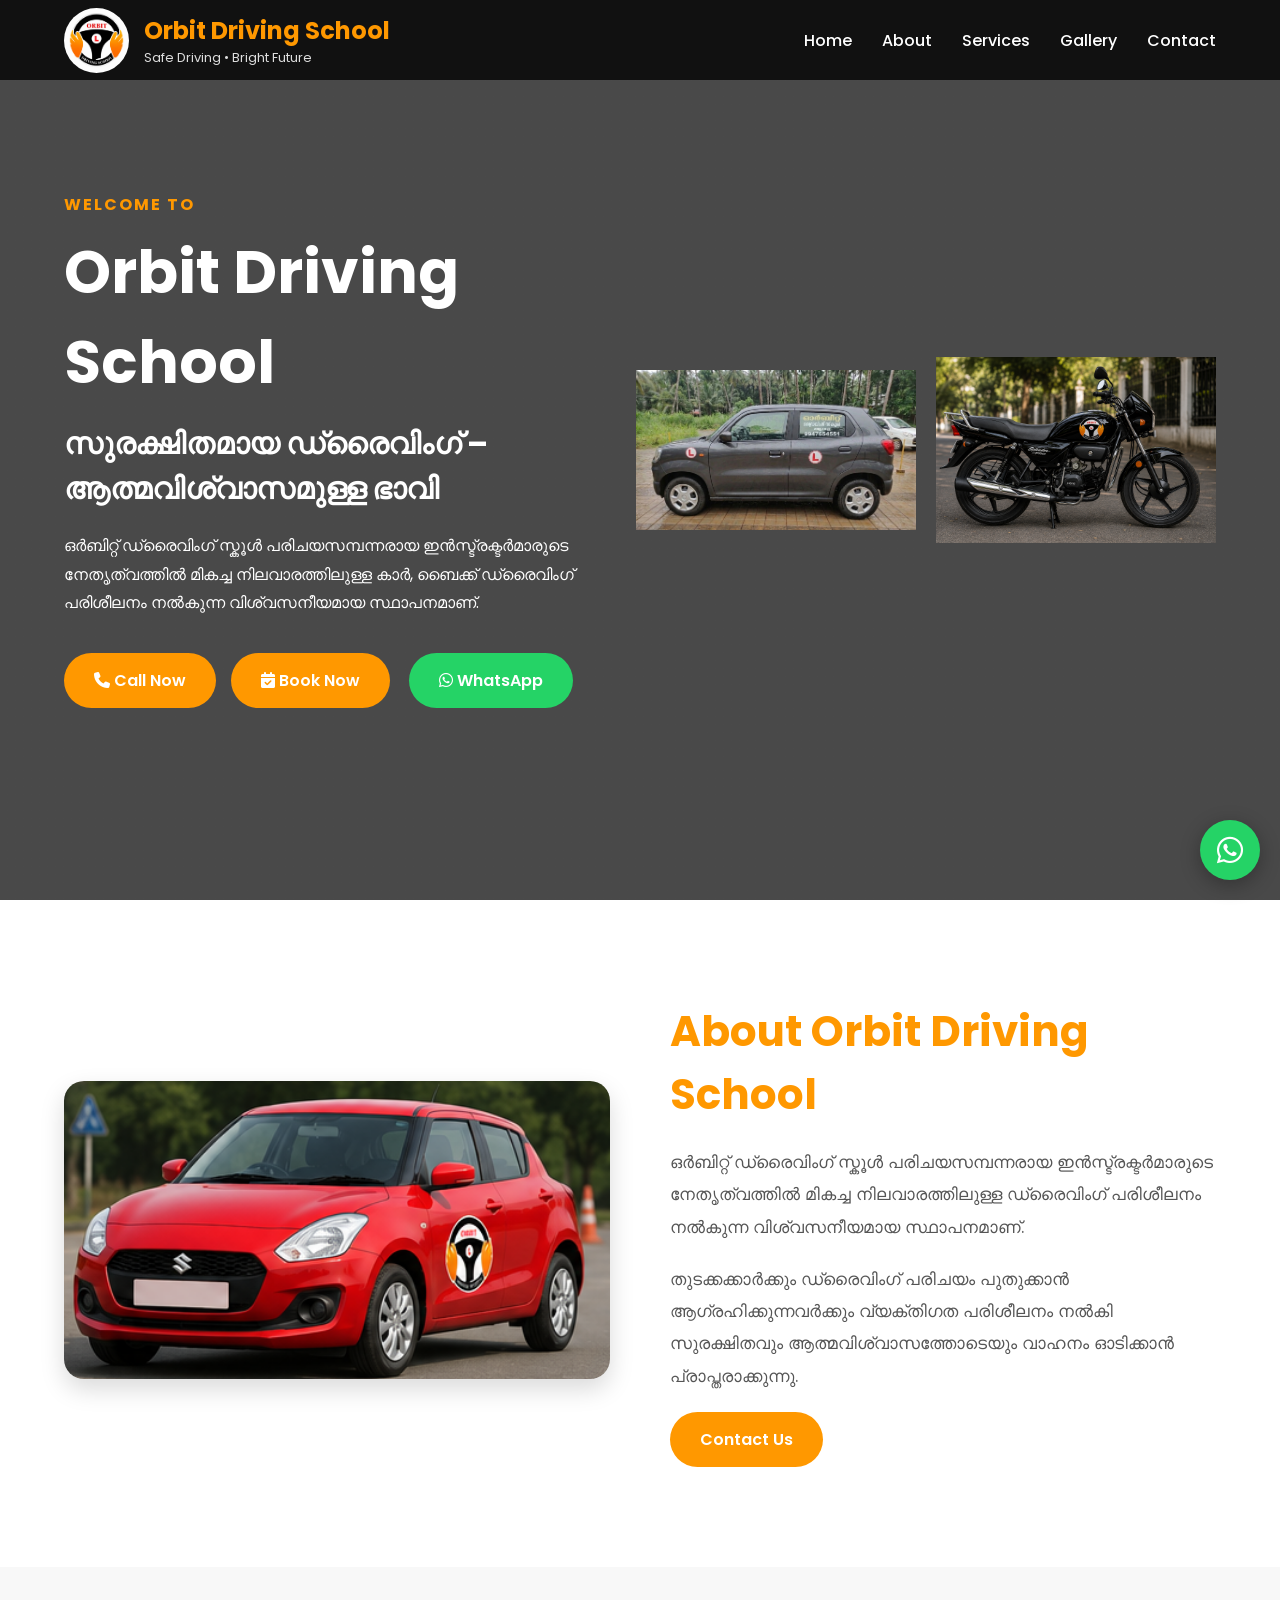
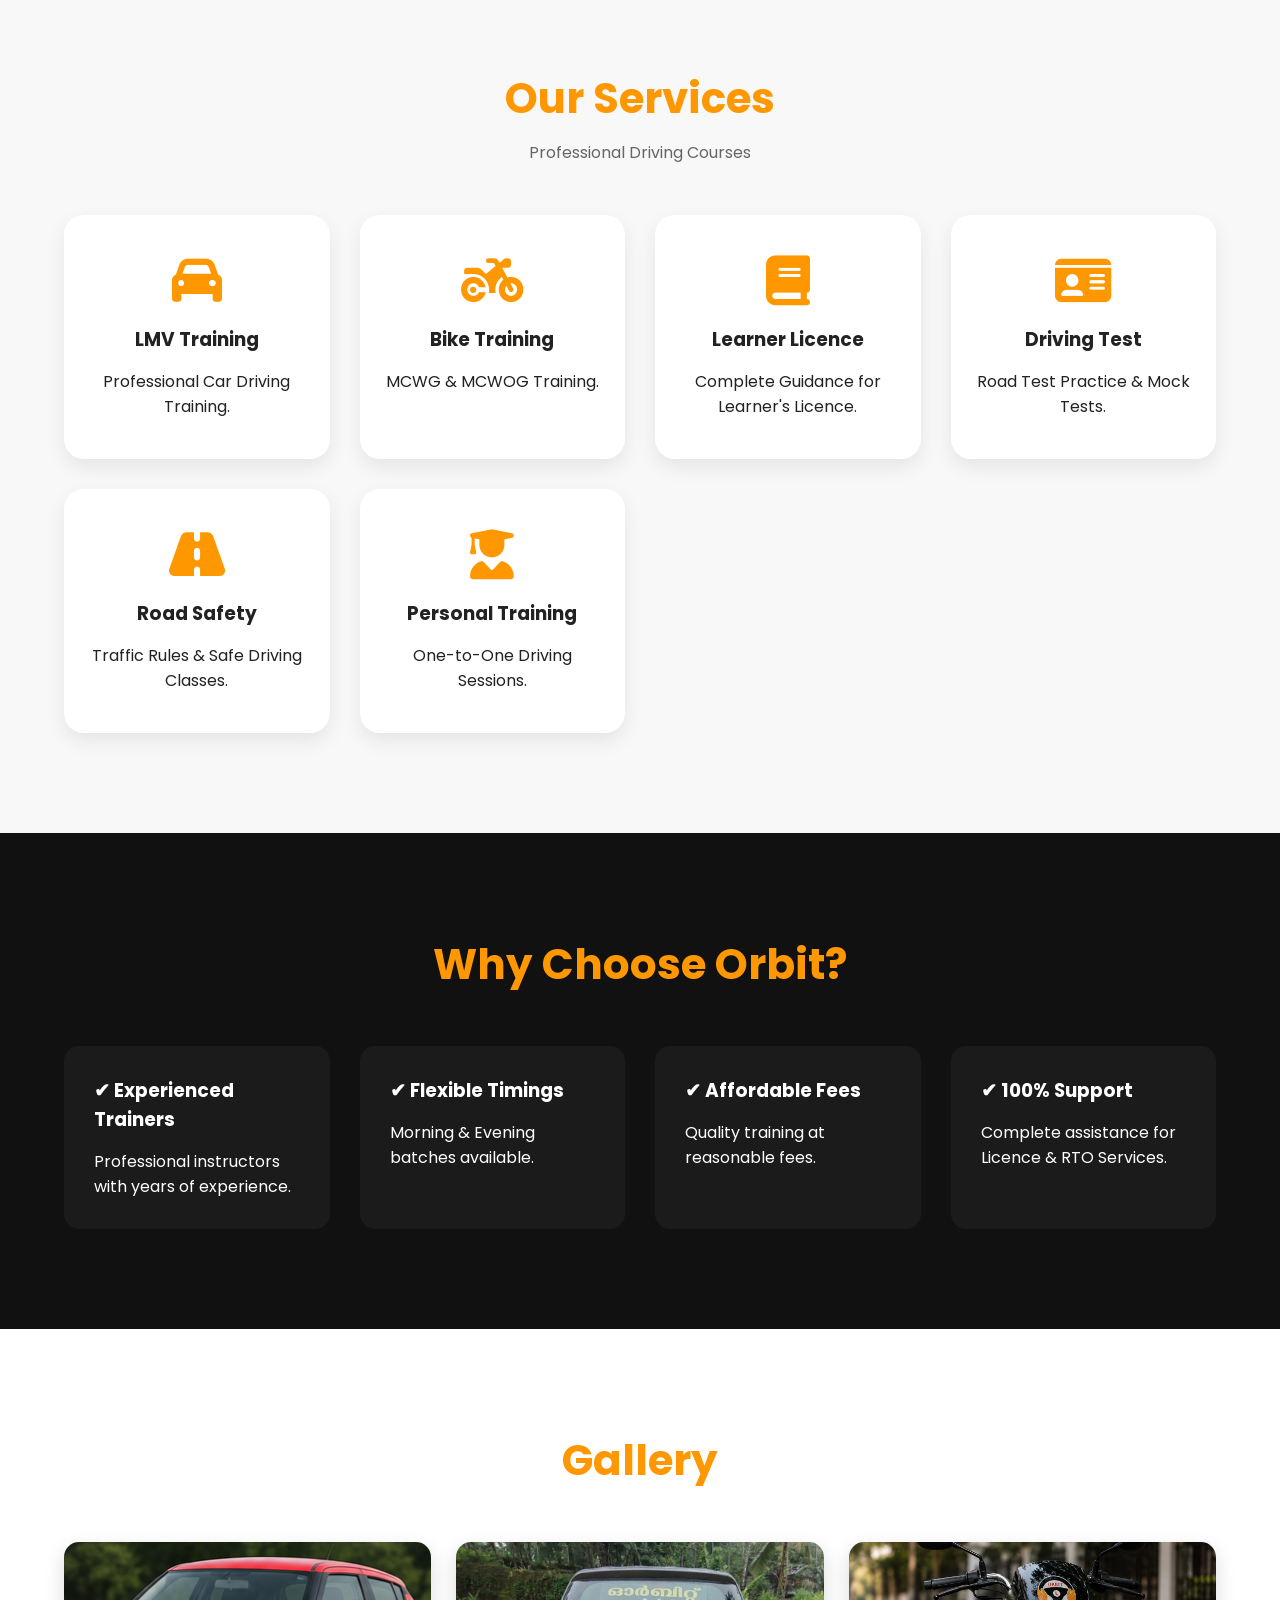
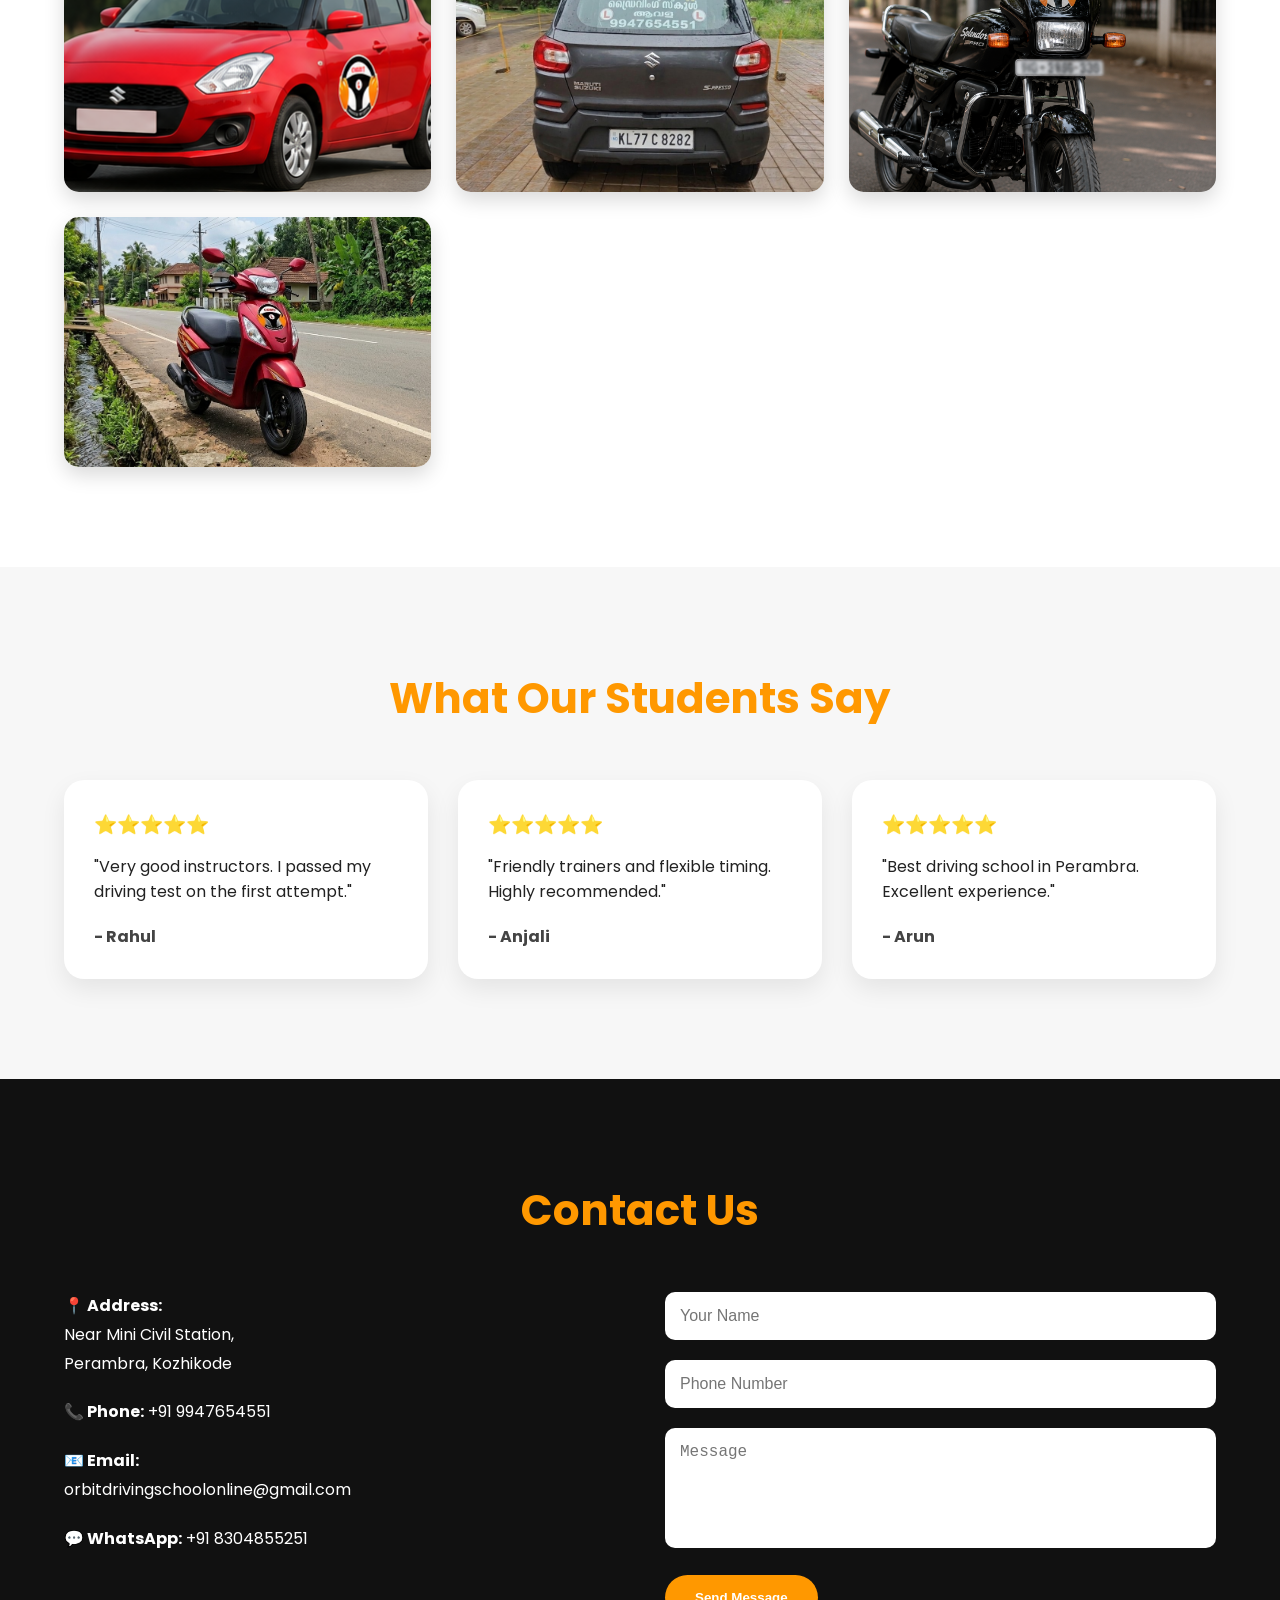
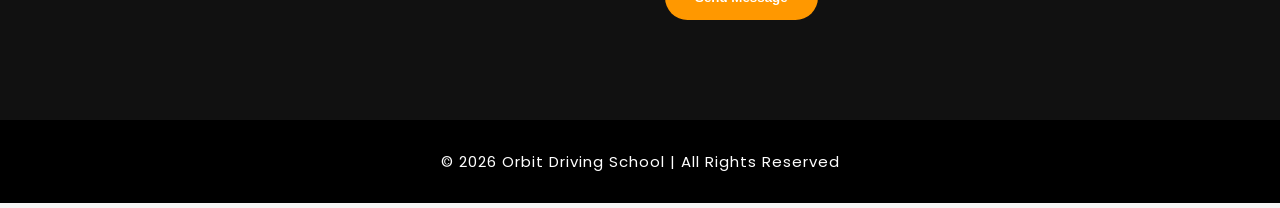
==== index.html @ b4ce66b5 "Update index.html" ====
<!DOCTYPE html>
<html lang="en">
<head>
    <meta charset="UTF-8">

    <!-- Google Search Console Verification -->
    <meta name="google-site-verification" content="5EvgNdxhP1i52j_aTg2dVXxvUWflyw2-IaVV9pW0jZo" />

    <meta name="viewport" content="width=device-width, initial-scale=1.0">

    <!-- SEO -->
    
    <title>Orbit Driving School Perambra | Driving School in Kerala</title>

    <meta name="description"
        content="Orbit Driving School in Perambra offers learner's licence guidance, driving test training, road test practice, mock tests, traffic rules classes and safe driving training in Kerala.">

    <meta name="keywords"
        content="Orbit Driving School, Orbit Driving School Perambra, Driving School Perambra, Driving School in Perambra, Learners Licence Perambra, Driving Test Perambra, Road Test Perambra, Driving School Kerala, Perambra">
    
    <meta name="robots" content="index, follow">

    <!-- Canonical URL -->
    <link rel="canonical"
        href="https://orbitdrivinglicence-commits.github.io/Orbit-Driving-School-/">

    <!-- Open Graph / Social Sharing -->
    <meta property="og:title"
        content="Orbit Driving School | Perambra">

    <meta property="og:description"
        content="Complete guidance for learner's licence, driving test, road test practice and safe driving.">

    <meta property="og:type" content="website">

    <meta property="og:url"
        content="https://orbitdrivinglicence-commits.github.io/Orbit-Driving-School-/">

    <meta property="og:image"
        content="https://orbitdrivinglicence-commits.github.io/Orbit-Driving-School-/logo.png">

    <!-- Favicon -->
    <link rel="icon" type="image/png" href="favicon.png">

    <!-- CSS -->
    <link rel="stylesheet" href="style.css">

    <!-- Google Fonts -->
    <link rel="preconnect" href="https://fonts.googleapis.com">

    <link rel="preconnect" href="https://fonts.gstatic.com" crossorigin>

    <link href="https://fonts.googleapis.com/css2?family=Poppins:wght@300;400;500;600;700&display=swap"
        rel="stylesheet">

    <!-- Font Awesome -->
    <link rel="stylesheet"
        href="https://cdnjs.cloudflare.com/ajax/libs/font-awesome/6.7.2/css/all.min.css">

</head>

<body>

<header>

<div class="container">

<div class="logo">

<img src="logo.png" alt="Orbit Driving School Logo">

<div>

<h2>Orbit Driving School</h2>

<p>Safe Driving • Bright Future</p>

</div>

</div>

<nav>

<ul>

<li><a href="#home">Home</a></li>

<li><a href="#about">About</a></li>

<li><a href="#services">Services</a></li>

<li><a href="#gallery">Gallery</a></li>

<li><a href="#contact">Contact</a></li>

</ul>

</nav>

</div>

</header>

<section class="hero" id="home">

<div class="container hero-container">

<div class="hero-left">

<h4>WELCOME TO</h4>

<h1>Orbit Driving School</h1>

<h2>സുരക്ഷിതമായ ഡ്രൈവിംഗ് – ആത്മവിശ്വാസമുള്ള ഭാവി</h2>

<p>

ഒർബിറ്റ് ഡ്രൈവിംഗ് സ്കൂൾ പരിചയസമ്പന്നരായ ഇൻസ്ട്രക്ടർമാരുടെ നേതൃത്വത്തിൽ മികച്ച നിലവാരത്തിലുള്ള കാർ, ബൈക്ക് ഡ്രൈവിംഗ് പരിശീലനം നൽകുന്ന വിശ്വസനീയമായ സ്ഥാപനമാണ്.

</p>

<div class="hero-buttons">

<a href="tel:+918304855251" class="btn btn-orange">

<i class="fa-solid fa-phone"></i>

Call Now

<a href="https://orbitdrivinglicence-commits.github.io/Orbit-Booking-System/" class="btn btn-orange">

<i class="fa-solid fa-calendar-check"></i>

Book Now

</a>
    
</a>

<a href="https://wa.me/+918304855251" class="btn btn-green">

<i class="fa-brands fa-whatsapp"></i>

WhatsApp

</a>

</div>

</div>

<div class="hero-right">

<img src="hero-car.png" class="car">

<img src="hero-bike.png" class="bike">

</div>

</div>

</section>
<!-- ==========================
     ABOUT SECTION
========================== -->

<section class="about" id="about">

    <div class="container about-container">

        <div class="about-image">

            <img src="car1.png" alt="Driving Training">

        </div>

        <div class="about-content">

            <h2>About Orbit Driving School</h2>

            <p>

                ഒർബിറ്റ് ഡ്രൈവിംഗ് സ്കൂൾ പരിചയസമ്പന്നരായ ഇൻസ്ട്രക്ടർമാരുടെ
                നേതൃത്വത്തിൽ മികച്ച നിലവാരത്തിലുള്ള ഡ്രൈവിംഗ് പരിശീലനം
                നൽകുന്ന വിശ്വസനീയമായ സ്ഥാപനമാണ്.

            </p>

            <p>

                തുടക്കക്കാർക്കും ഡ്രൈവിംഗ് പരിചയം പുതുക്കാൻ ആഗ്രഹിക്കുന്നവർക്കും
                വ്യക്തിഗത പരിശീലനം നൽകി സുരക്ഷിതവും ആത്മവിശ്വാസത്തോടെയും
                വാഹനം ഓടിക്കാൻ പ്രാപ്തരാക്കുന്നു.

            </p>

            <a href="#contact" class="btn btn-orange">

                Contact Us

            </a>

        </div>

    </div>

</section>

<!-- ==========================
     SERVICES
========================== -->

<section class="services" id="services">

    <div class="container">

        <h2>Our Services</h2>

        <p class="section-title">

            Professional Driving Courses

        </p>

        <div class="service-grid">

            <div class="service-card">

                <i class="fa-solid fa-car"></i>

                <h3>LMV Training</h3>

                <p>Professional Car Driving Training.</p>

            </div>

            <div class="service-card">

                <i class="fa-solid fa-motorcycle"></i>

                <h3>Bike Training</h3>

                <p>MCWG & MCWOG Training.</p>

            </div>

            <div class="service-card">

                <i class="fa-solid fa-book"></i>

                <h3>Learner Licence</h3>

                <p>Complete Guidance for Learner's Licence.</p>

            </div>

            <div class="service-card">

                <i class="fa-solid fa-id-card"></i>

                <h3>Driving Test</h3>

                <p>Road Test Practice & Mock Tests.</p>

            </div>

            <div class="service-card">

                <i class="fa-solid fa-road"></i>

                <h3>Road Safety</h3>

                <p>Traffic Rules & Safe Driving Classes.</p>

            </div>

            <div class="service-card">

                <i class="fa-solid fa-user-graduate"></i>

                <h3>Personal Training</h3>

                <p>One-to-One Driving Sessions.</p>

            </div>

        </div>

    </div>

</section>

<!-- ==========================
     WHY CHOOSE US
========================== -->

<section class="why-us">

<div class="container">

<h2>Why Choose Orbit?</h2>

<div class="why-grid">

<div>

<h3>✔ Experienced Trainers</h3>

<p>Professional instructors with years of experience.</p>

</div>

<div>

<h3>✔ Flexible Timings</h3>

<p>Morning & Evening batches available.</p>

</div>

<div>

<h3>✔ Affordable Fees</h3>

<p>Quality training at reasonable fees.</p>

</div>

<div>

<h3>✔ 100% Support</h3>

<p>Complete assistance for Licence & RTO Services.</p>

</div>

</div>

</div>

</section>

<!-- ==========================
     GALLERY
========================== -->

<section class="gallery" id="gallery">

<div class="container">

<h2>Gallery</h2>

<div class="gallery-grid">

<img src="car1.png">

<img src="car2.png">

<img src="bike1.png">

<img src="bike2.png">

</div>

</div>

</section>
<!-- ==========================
     TESTIMONIALS
========================== -->

<section class="testimonials">

    <div class="container">

        <h2>What Our Students Say</h2>

        <div class="testimonial-grid">

            <div class="testimonial-card">
                <h3>⭐⭐⭐⭐⭐</h3>
                <p>"Very good instructors. I passed my driving test on the first attempt."</p>
                <h4>- Rahul</h4>
            </div>

            <div class="testimonial-card">
                <h3>⭐⭐⭐⭐⭐</h3>
                <p>"Friendly trainers and flexible timing. Highly recommended."</p>
                <h4>- Anjali</h4>
            </div>

            <div class="testimonial-card">
                <h3>⭐⭐⭐⭐⭐</h3>
                <p>"Best driving school in Perambra. Excellent experience."</p>
                <h4>- Arun</h4>
            </div>

        </div>

    </div>

</section>

<!-- ==========================
     CONTACT
========================== -->

<section class="contact" id="contact">

    <div class="container">

        <h2>Contact Us</h2>

        <div class="contact-box">

            <div class="contact-info">

                <p><strong>📍 Address:</strong><br>
                Near Mini Civil Station,<br>
                Perambra, Kozhikode</p>

                <p><strong>📞 Phone:</strong> +91 9947654551</p>

                <p><strong>📧 Email:</strong><br>
                orbitdrivingschoolonline@gmail.com</p>

                <p><strong>💬 WhatsApp:</strong> +91 8304855251</p>

            </div>

            <div class="contact-form">

                <form>

                    <input type="text" placeholder="Your Name" required>

                    <input type="tel" placeholder="Phone Number" required>

                    <textarea rows="5"
                    placeholder="Message"></textarea>

                    <button type="submit"
                    class="btn btn-orange">

                    Send Message

                    </button>

                </form>

            </div>

        </div>

    </div>

</section>

<!-- ==========================
     FOOTER
========================== -->

<footer>

<div class="container">

<p>

© 2026 Orbit Driving School |
All Rights Reserved

</p>

</div>

</footer>

<!-- Floating WhatsApp -->

<a href="https://wa.me/+918304855251"
class="floating-whatsapp">

<i class="fa-brands fa-whatsapp"></i>

</a>

<script src="script.js"></script>

</body>
</html>
---- style.css ----
/* =====================================
   ORBIT DRIVING SCHOOL
   style.css - Part 1
===================================== */

/* Google Font */
@import url('https://fonts.googleapis.com/css2?family=Poppins:wght@300;400;500;600;700;800&display=swap');

/* Reset */

*{
    margin:0;
    padding:0;
    box-sizing:border-box;
}

html{
    scroll-behavior:smooth;
}

body{
    font-family:'Poppins',sans-serif;
    background:#f5f5f5;
    color:#222;
    overflow-x:hidden;
}

/* Container */

.container{
    width:90%;
    max-width:1200px;
    margin:auto;
}

/* Header */

header{
    position:fixed;
    width:100%;
    top:0;
    left:0;
    background:#111;
    z-index:999;
    box-shadow:0 5px 20px rgba(0,0,0,.2);
}

header .container{
    display:flex;
    justify-content:space-between;
    align-items:center;
    height:80px;
}

/* Logo */

.logo{
    display:flex;
    align-items:center;
    gap:15px;
}

.logo img{
    width:65px;
    height:65px;
    border-radius:50%;
}

.logo h2{
    color:#ff9800;
    font-size:24px;
}

.logo p{
    color:#ddd;
    font-size:13px;
}

/* Navigation */

nav ul{
    display:flex;
    list-style:none;
}

nav ul li{
    margin-left:30px;
}

nav ul li a{
    color:#fff;
    text-decoration:none;
    font-weight:500;
    transition:.3s;
}

nav ul li a:hover{
    color:#ff9800;
}

/* Hero */

.hero{

    min-height:100vh;

    background:
    linear-gradient(rgba(0,0,0,.70),
    rgba(0,0,0,.70)),
    url("images/hero-bg.jpg");

    background-size:cover;
    background-position:center;

    display:flex;
    align-items:center;
}

.hero-container{

    display:flex;
    justify-content:space-between;
    align-items:center;
    gap:40px;
}

.hero-left{

    flex:1;
    color:#fff;
}

.hero-left h4{

    color:#ff9800;
    letter-spacing:2px;
    margin-bottom:10px;
}

.hero-left h1{

    font-size:60px;
    margin-bottom:15px;
}

.hero-left h2{

    font-size:30px;
    margin-bottom:20px;
}

.hero-left p{

    line-height:1.8;
    margin-bottom:35px;
}

/* Buttons */

.btn{

    display:inline-block;
    padding:15px 30px;
    border-radius:50px;
    text-decoration:none;
    color:#fff;
    font-weight:600;
    margin-right:15px;
    transition:.3s;
}

.btn-orange{

    background:#ff9800;
}

.btn-green{

    background:#25D366;
}

.btn:hover{

    transform:translateY(-5px);
}

/* Hero Images */

.hero-right{

    flex:1;
    display:flex;
    justify-content:center;
    align-items:center;
    gap:20px;
}

.hero-right img{

    width:280px;
    transition:.4s;
}

.hero-right img:hover{

    transform:scale(1.08);
}
/* =====================================
   ABOUT SECTION
===================================== */

.about{
    padding:100px 0;
    background:#fff;
}

.about-container{
    display:flex;
    align-items:center;
    gap:60px;
}

.about-image{
    flex:1;
}

.about-image img{
    width:100%;
    border-radius:20px;
    box-shadow:0 10px 25px rgba(0,0,0,.15);
}

.about-content{
    flex:1;
}

.about-content h2{
    font-size:42px;
    color:#ff9800;
    margin-bottom:20px;
}

.about-content p{
    font-size:17px;
    line-height:1.9;
    margin-bottom:20px;
    color:#555;
}

/* =====================================
   SERVICES
===================================== */

.services{
    padding:100px 0;
    background:#f8f8f8;
}

.services h2{
    text-align:center;
    font-size:42px;
    color:#ff9800;
}

.section-title{
    text-align:center;
    margin-top:10px;
    margin-bottom:50px;
    color:#666;
}

.service-grid{
    display:grid;
    grid-template-columns:repeat(auto-fit,minmax(260px,1fr));
    gap:30px;
}

.service-card{
    background:#fff;
    padding:40px 25px;
    border-radius:20px;
    text-align:center;
    transition:.4s;
    box-shadow:0 8px 20px rgba(0,0,0,.08);
}

.service-card i{
    font-size:50px;
    color:#ff9800;
    margin-bottom:20px;
}

.service-card h3{
    margin-bottom:15px;
}

.service-card:hover{
    transform:translateY(-10px);
    background:#ff9800;
    color:#fff;
}

.service-card:hover i{
    color:#fff;
}

/* =====================================
   WHY CHOOSE US
===================================== */

.why-us{
    padding:100px 0;
    background:#111;
    color:#fff;
}

.why-us h2{
    text-align:center;
    color:#ff9800;
    font-size:42px;
    margin-bottom:50px;
}

.why-grid{
    display:grid;
    grid-template-columns:repeat(auto-fit,minmax(250px,1fr));
    gap:30px;
}

.why-grid div{
    background:#1b1b1b;
    padding:30px;
    border-radius:15px;
    transition:.4s;
}

.why-grid div:hover{
    background:#ff9800;
}

.why-grid h3{
    margin-bottom:15px;
}

/* =====================================
   GALLERY
===================================== */

.gallery{
    padding:100px 0;
    background:#ffffff;
}

.gallery h2{
    text-align:center;
    font-size:42px;
    color:#ff9800;
    margin-bottom:50px;
}

.gallery-grid{
    display:grid;
    grid-template-columns:repeat(auto-fit,minmax(280px,1fr));
    gap:25px;
}

.gallery-grid img{
    width:100%;
    height:250px;
    object-fit:cover;
    border-radius:15px;
    transition:.4s;
    box-shadow:0 8px 20px rgba(0,0,0,.15);
}

.gallery-grid img:hover{
    transform:scale(1.05);
}

/* =====================================
   TESTIMONIALS
===================================== */

.testimonials{
    padding:100px 0;
    background:#f7f7f7;
}

.testimonials h2{
    text-align:center;
    font-size:42px;
    color:#ff9800;
    margin-bottom:50px;
}

.testimonial-grid{
    display:grid;
    grid-template-columns:repeat(auto-fit,minmax(300px,1fr));
    gap:30px;
}

.testimonial-card{
    background:#fff;
    padding:30px;
    border-radius:20px;
    box-shadow:0 10px 25px rgba(0,0,0,.08);
    transition:.3s;
}

.testimonial-card:hover{
    transform:translateY(-10px);
}

.testimonial-card h3{
    color:#ff9800;
    margin-bottom:15px;
}

.testimonial-card h4{
    margin-top:20px;
    color:#444;
}

/* =====================================
   CONTACT
===================================== */

.contact{
    padding:100px 0;
    background:#111;
    color:#fff;
}

.contact h2{
    text-align:center;
    color:#ff9800;
    font-size:42px;
    margin-bottom:50px;
}

.contact-box{
    display:grid;
    grid-template-columns:1fr 1fr;
    gap:50px;
}

.contact-info p{
    margin-bottom:20px;
    line-height:1.8;
}

.contact-form input,
.contact-form textarea{
    width:100%;
    padding:15px;
    margin-bottom:20px;
    border:none;
    border-radius:10px;
    font-size:16px;
}

.contact-form textarea{
    resize:none;
}

.contact-form button{
    border:none;
    cursor:pointer;
}
/* =====================================
   FOOTER
===================================== */

footer{
    background:#000;
    color:#fff;
    text-align:center;
    padding:30px 20px;
}

footer p{
    font-size:15px;
    letter-spacing:1px;
}

/* =====================================
   FLOATING WHATSAPP BUTTON
===================================== */

.floating-whatsapp{
    position:fixed;
    right:20px;
    bottom:20px;
    width:60px;
    height:60px;
    background:#25D366;
    color:#fff;
    display:flex;
    justify-content:center;
    align-items:center;
    border-radius:50%;
    font-size:30px;
    text-decoration:none;
    box-shadow:0 5px 20px rgba(0,0,0,.3);
    z-index:999;
    transition:.3s;
}

.floating-whatsapp:hover{
    transform:scale(1.1);
}

/* =====================================
   MOBILE RESPONSIVE
===================================== */

@media(max-width:991px){

.hero-container,
.about-container,
.contact-box{
    flex-direction:column;
    display:flex;
}

.hero{
    padding-top:120px;
}

.hero-left{
    text-align:center;
}

.hero-left h1{
    font-size:42px;
}

.hero-left h2{
    font-size:24px;
}

.hero-buttons{
    display:flex;
    justify-content:center;
    flex-wrap:wrap;
    gap:15px;
}

.hero-right{
    margin-top:40px;
}

.hero-right img{
    width:220px;
}

header .container{
    flex-direction:column;
    height:auto;
    padding:15px 0;
}

nav ul{
    flex-wrap:wrap;
    justify-content:center;
    margin-top:15px;
}

nav ul li{
    margin:10px;
}

.about-content,
.services,
.gallery,
.contact{
    text-align:center;
}

.contact-box{
    gap:30px;
}

}

/* =====================================
   SMALL MOBILE
===================================== */
@media(max-width:576px){
.hero-left h1{
    font-size:34px;
}
.hero-left h2{
    font-size:20px;
}
.logo h2{
    font-size:18px;
}
.logo img{
    width:50px;
    height:50px;
}
.btn{
    width:100%;
    margin-bottom:10px;
    text-align:center;
}
.gallery-grid,
.service-grid,
.testimonial-grid{
    grid-template-columns:1fr;
}
}
/* =====================================
   SIMPLE FADE ANIMATION
===================================== */
.hero,
.about,
.services,
.gallery,
.testimonials,
.contact{
    animation:fadeUp .8s ease;
}
@keyframes fadeUp{
0%{
opacity:0;
transform:translateY(40px);
}
100%{
opacity:1;
transform:translateY(0);
}
}
/* =====================================
   SMOOTH HOVER EFFECTS
===================================== */
.service-card,
.testimonial-card,
.gallery-grid img{
transition:.35s ease;
}
.service-card:hover,
.testimonial-card:hover{
box-shadow:0 15px 30px rgba(0,0,0,.15);
}
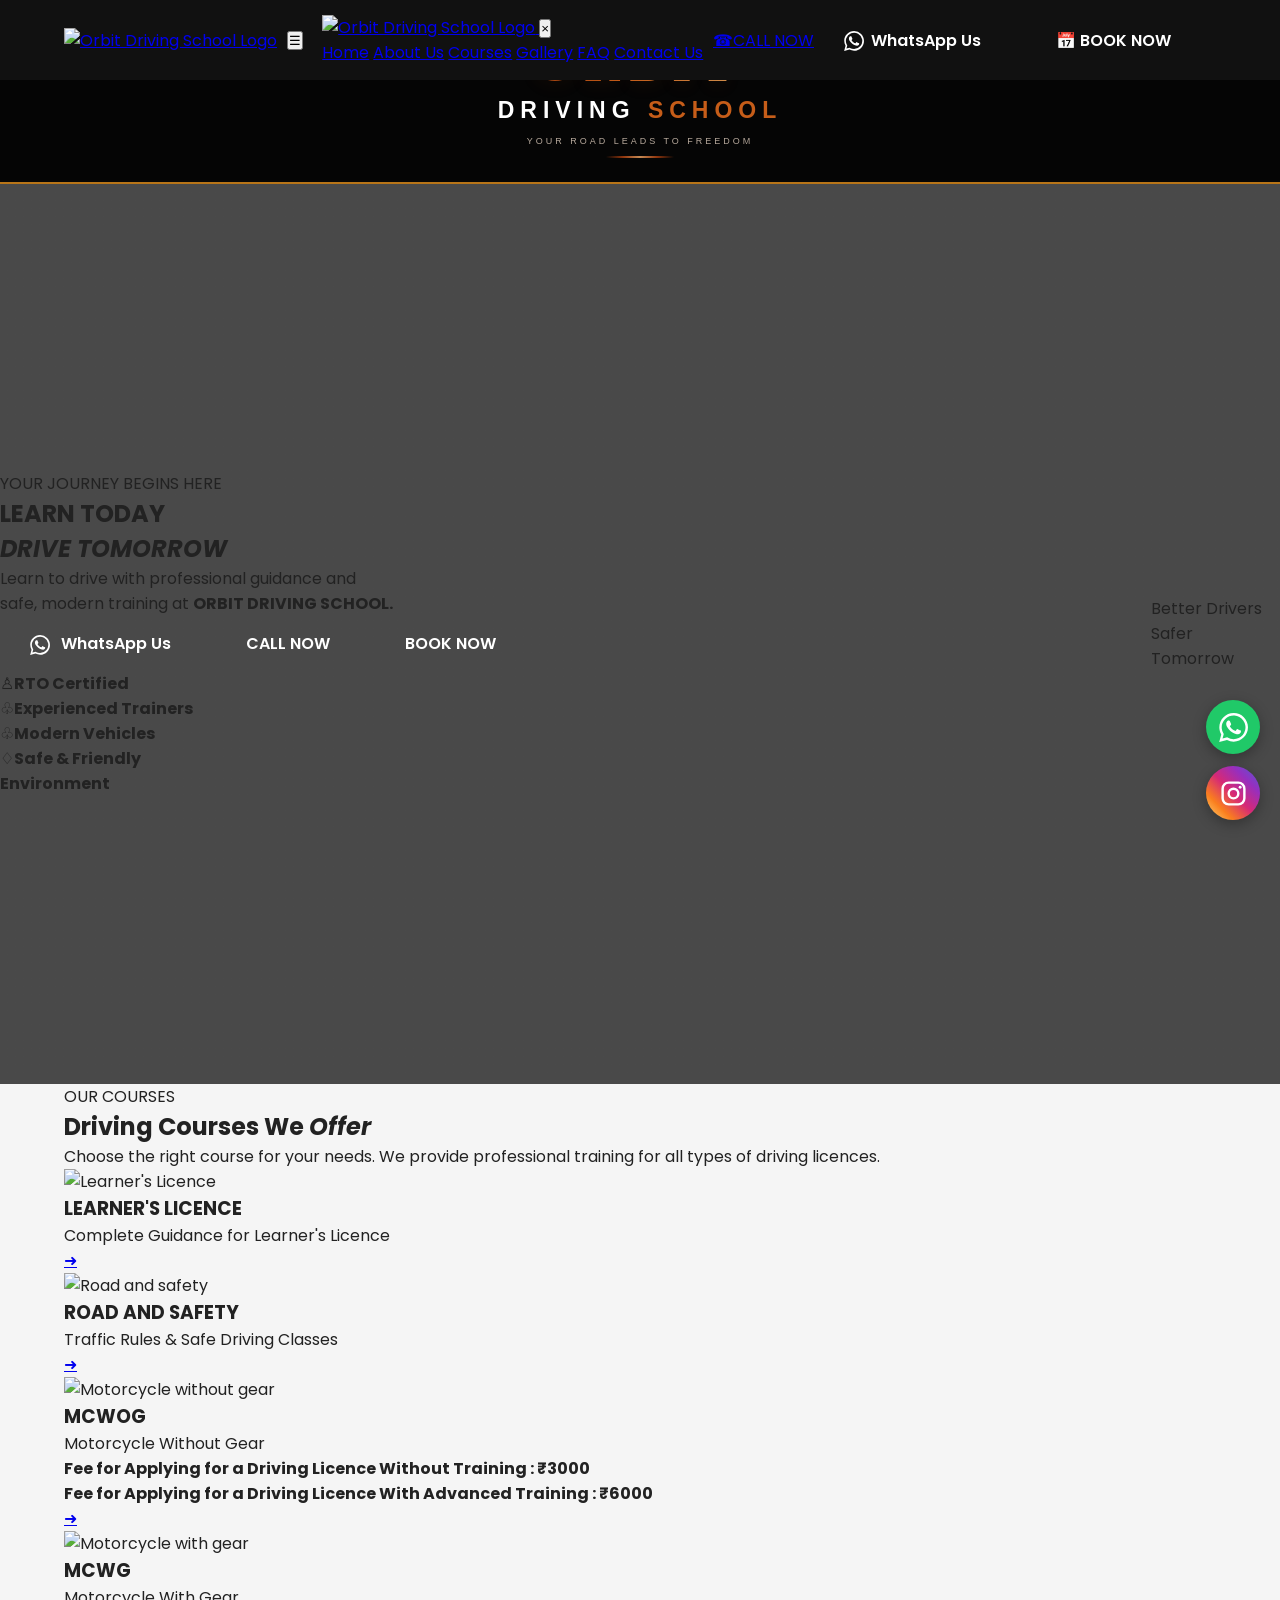
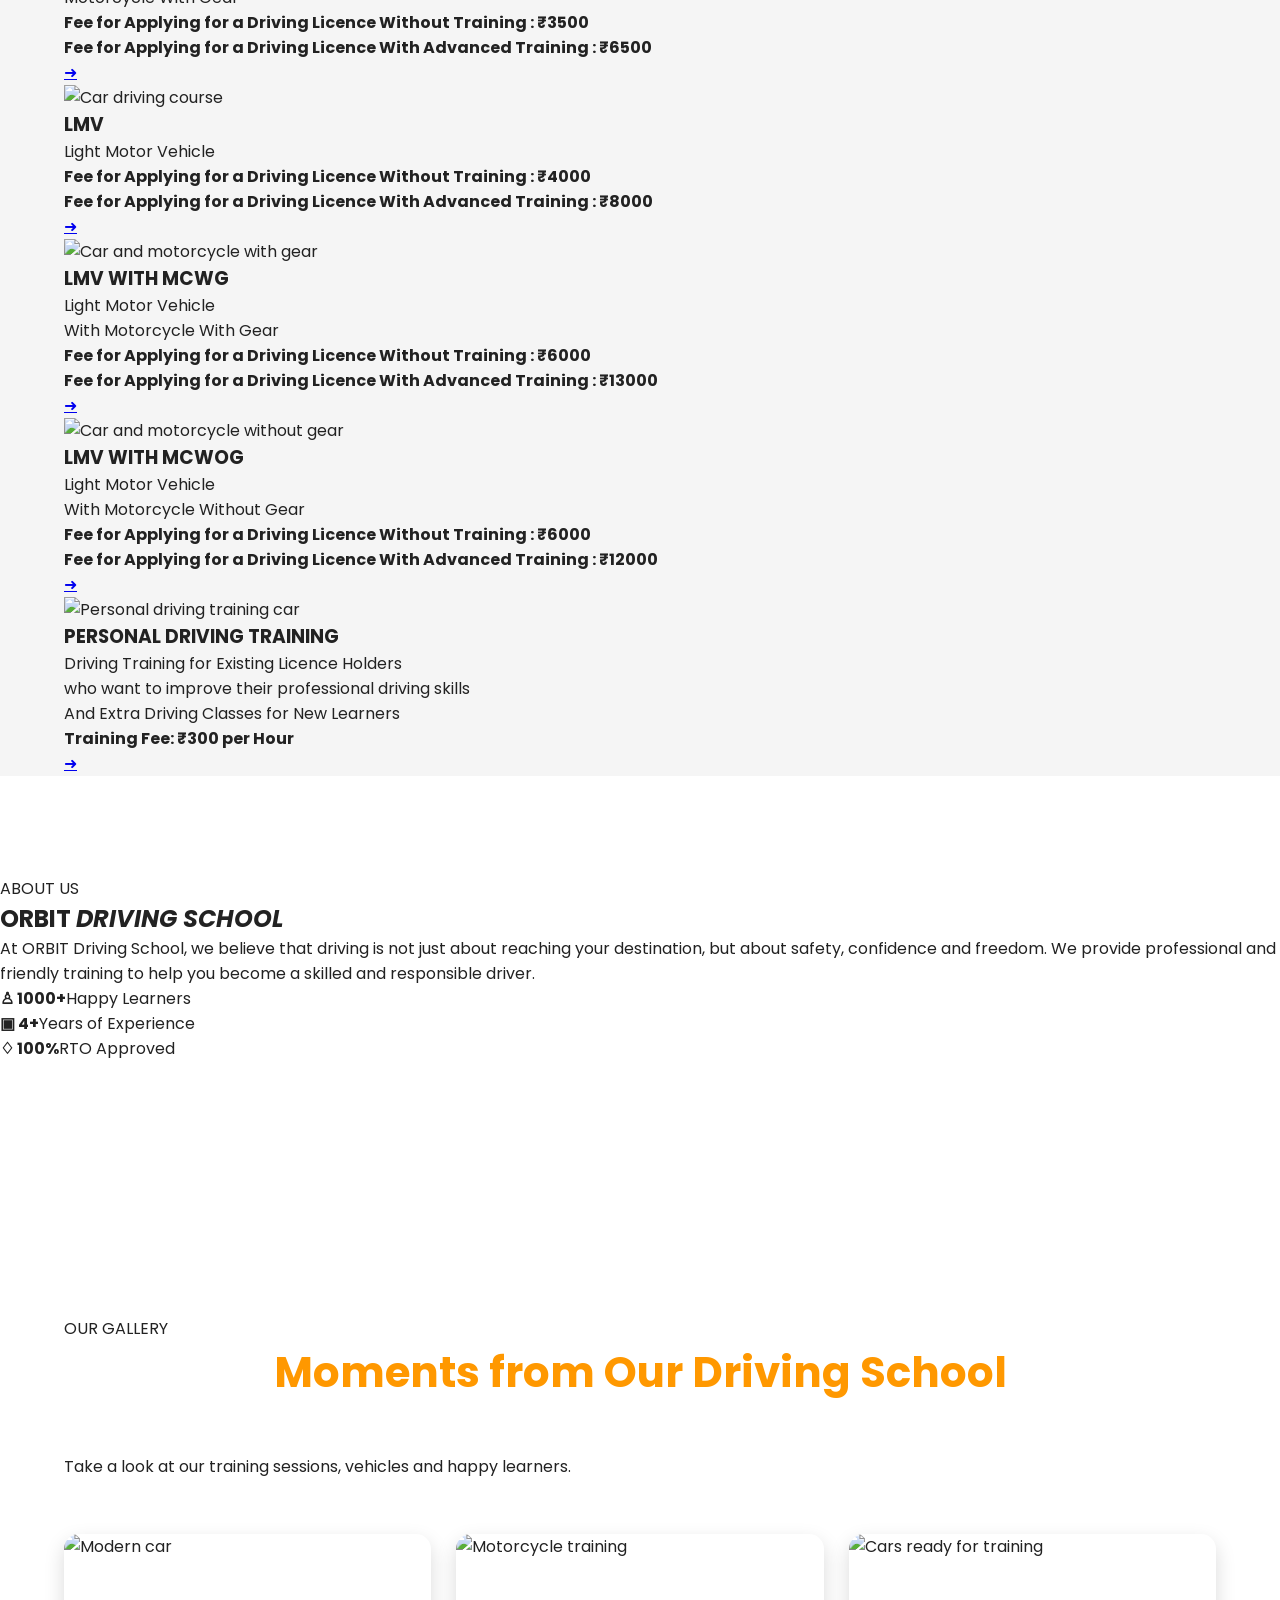
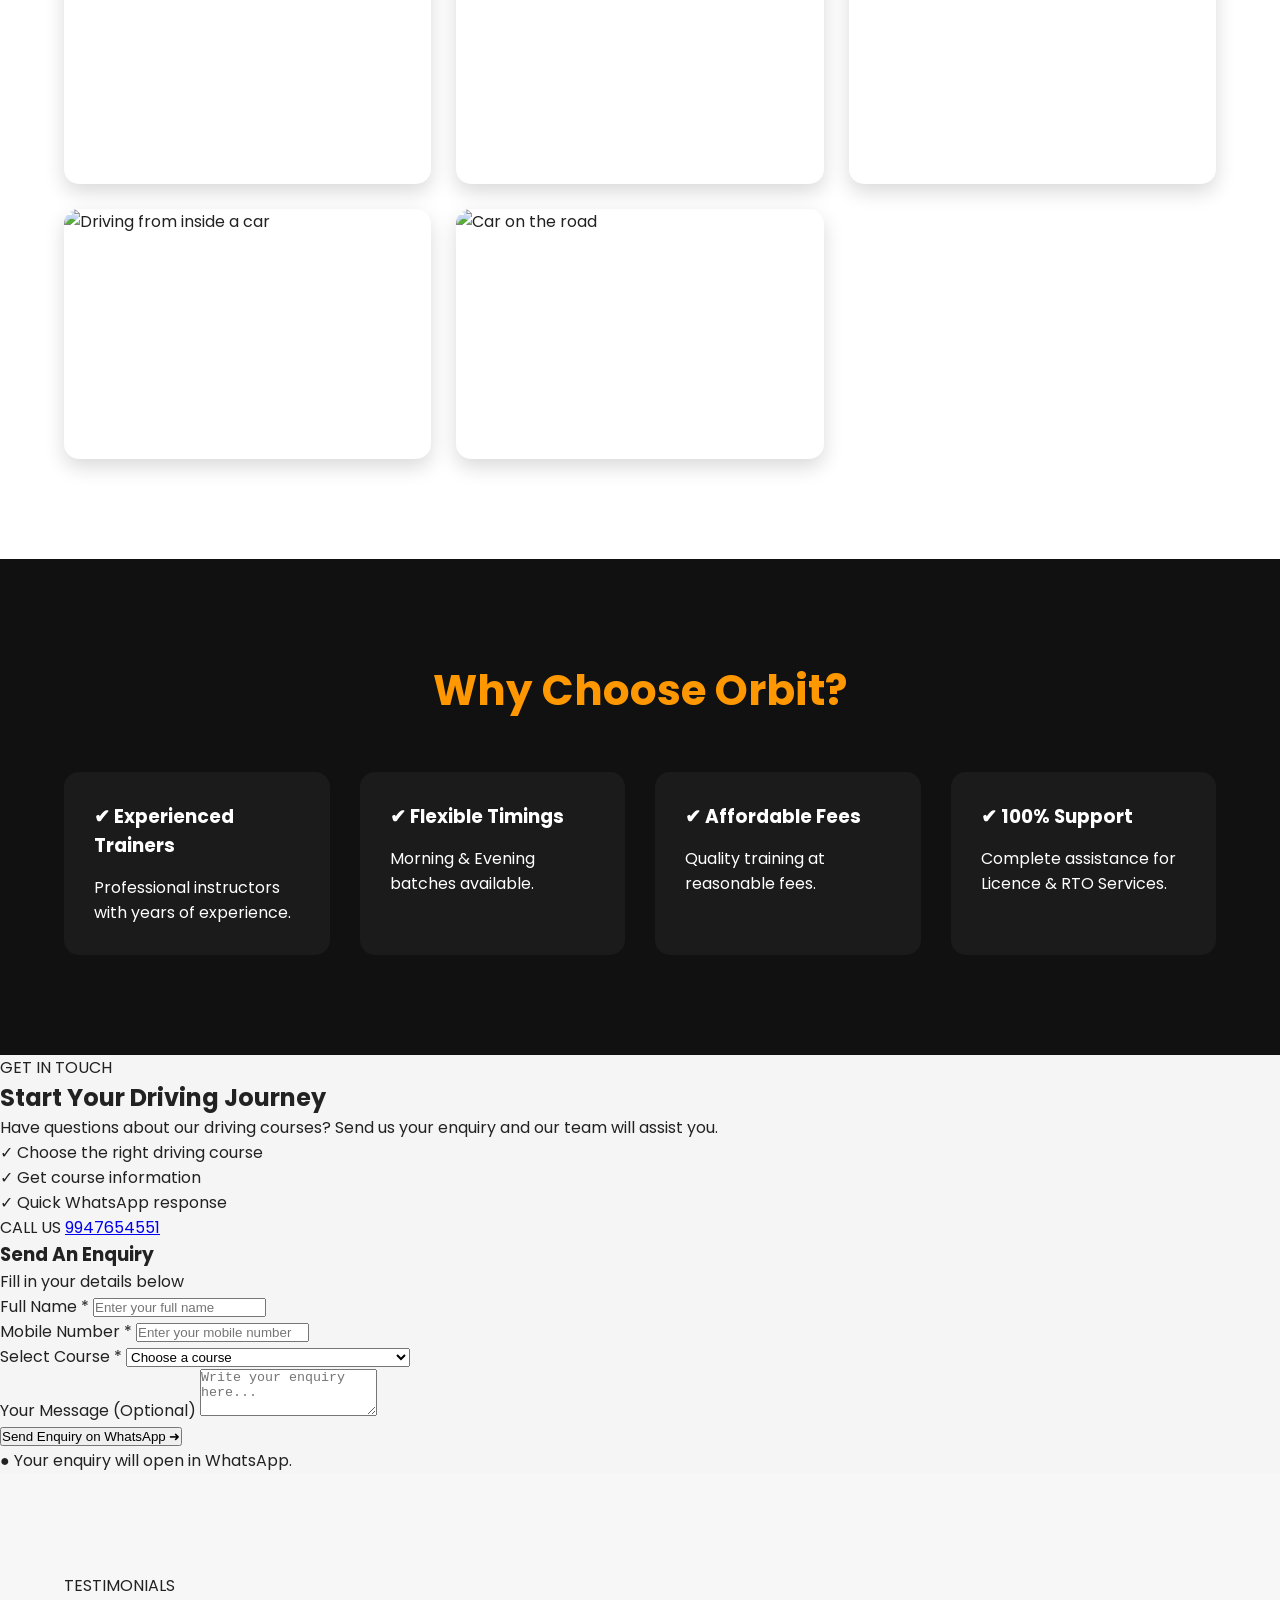
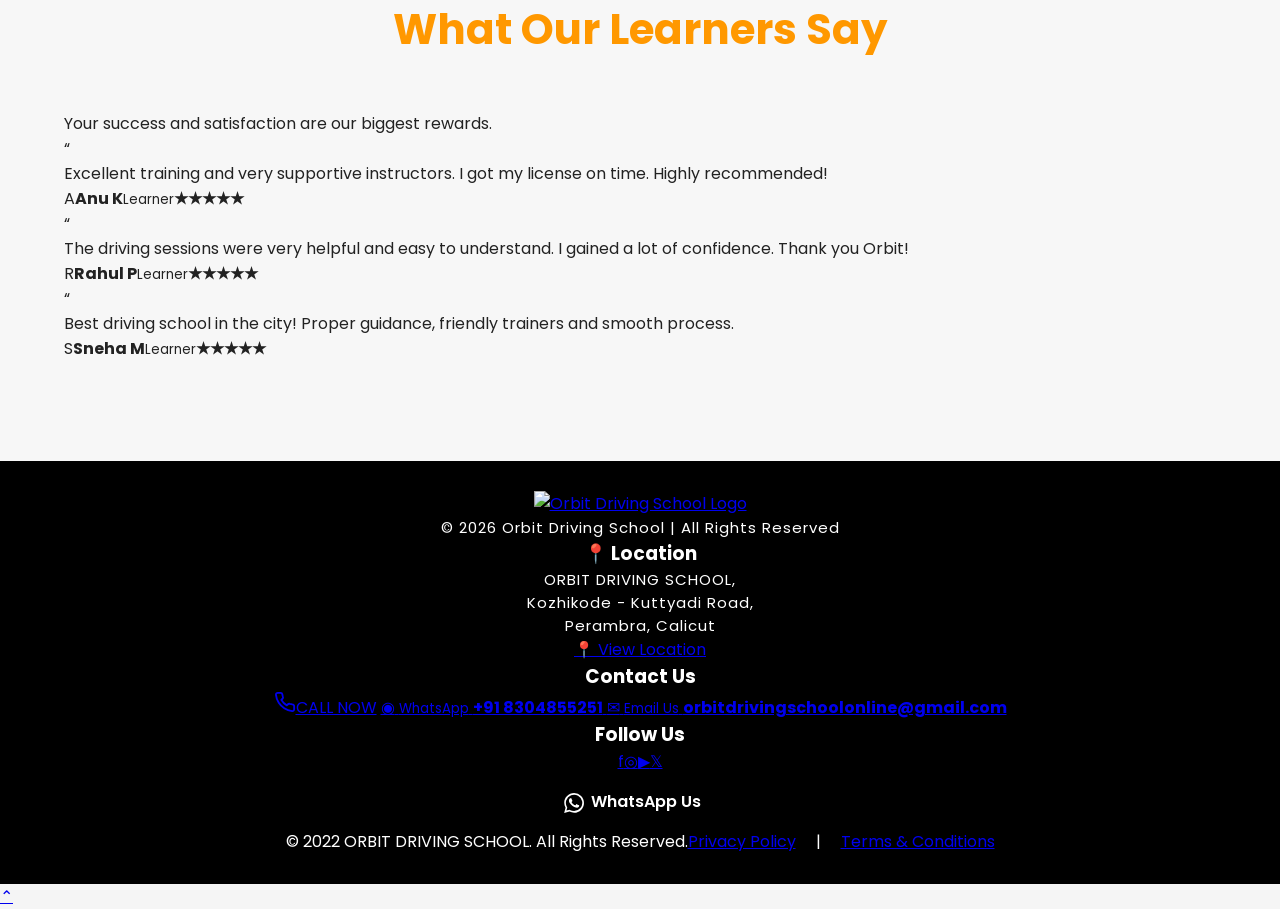
==== commit f3bf2653: "Add files via upload" ====
--- a/index.html
+++ b/index.html
@@ -1,490 +1,595 @@
 <!DOCTYPE html>
 <html lang="en">
 <head>
+
+
     <meta charset="UTF-8">
 
     <!-- Google Search Console Verification -->
-    <meta name="google-site-verification" content="5EvgNdxhP1i52j_aTg2dVXxvUWflyw2-IaVV9pW0jZo" />
+    <meta name="google-site-verification" content="5EvgNdxhP1i52j_aTg2dVXxvUWflyw2-IaVV9pW0jZo">
 
     <meta name="viewport" content="width=device-width, initial-scale=1.0">
 
     <!-- SEO -->
+    <title>Orbit Driving School Perambra | Driving School in Kerala</title>
+
+    <meta name="description" content="Orbit Driving School in Perambra offers learner's licence guidance, driving test training, road test practice, mock tests, traffic rules classes and safe driving training in Kerala.">
+
+    <meta name="keywords" content="Orbit Driving School, Orbit Driving School Perambra, Driving School Perambra, Driving School in Perambra, Learners Licence Perambra, Driving Test Perambra, Road Test Perambra, Driving School Kerala, Perambra">
+
+    <meta name="robots" content="index, follow">
+
+    <!-- Canonical URL -->
+    <link rel="canonical" href="https://orbitdrivinglicence-commits.github.io/Orbit-Driving-School-/">
+
+    <!-- Open Graph -->
+    <meta property="og:title" content="Orbit Driving School | Perambra">
+
+    <meta property="og:description" content="Complete guidance for learner's licence, driving test, road test practice and safe driving.">
+
+    <meta property="og:type" content="website">
+
+    <meta property="og:url" content="https://orbitdrivinglicence-commits.github.io/Orbit-Driving-School-/">
+
+    <meta property="og:image" content="https://orbitdrivinglicence-commits.github.io/Orbit-Driving-School-/logo.png">
+
+
+
+    <link rel="preconnect" href="https://fonts.googleapis.com">
+    <link rel="preconnect" href="https://fonts.gstatic.com" crossorigin>
+    <link href="https://fonts.googleapis.com/css2?family=Barlow+Condensed:wght@500;600;700;800;900&family=Inter:wght@400;500;600;700;800&display=swap" rel="stylesheet">
+    <link rel="stylesheet" href="style.css">
+
+<style id="orbit-floating-social-styles">
+#orbit-floating-social {
+  position: fixed;
+  right: 20px;
+  bottom: 80px;
+  z-index: 9999;
+  display: flex;
+  flex-direction: column;
+  gap: 12px;
+}
+#orbit-floating-social .orbit-float-btn {
+  width: 54px;
+  height: 54px;
+  display: flex;
+  align-items: center;
+  justify-content: center;
+  border-radius: 50%;
+  color: #fff;
+  text-decoration: none;
+  box-shadow: 0 4px 14px rgba(0,0,0,.3);
+  transition: transform .2s ease, box-shadow .2s ease;
+}
+#orbit-floating-social .orbit-float-btn:hover {
+  transform: scale(1.08);
+  box-shadow: 0 6px 18px rgba(0,0,0,.35);
+}
+#orbit-floating-social .orbit-float-btn svg {
+  display: block;
+  width: 29px;
+  height: 29px;
+}
+#orbit-floating-social .orbit-float-whatsapp {
+  background: #20c968;
+}
+#orbit-floating-social .orbit-float-instagram {
+  background: linear-gradient(45deg, #feda75, #fa7e1e, #d62976, #962fbf, #4f5bd5);
+}
+@media (max-width: 760px) {
+  #orbit-floating-social {
+    right: 14px;
+    bottom: 75px;
+    gap: 10px;
+  }
+  #orbit-floating-social .orbit-float-btn {
+    width: 49px;
+    height: 49px;
+  }
+  #orbit-floating-social .orbit-float-btn svg {
+    width: 26px;
+    height: 26px;
+  }
+}
+</style>
+
+<link rel="icon" type="image/png" href="favicon.png">
+
+<style id="orbit-premium-heading-style">
+#orbit-custom-heading {
+  background: #050505;
+  padding: 24px 12px;
+  text-align: center;
+  border-bottom: 2px solid #b87518;
+  position: relative;
+  overflow: hidden;
+}
+#orbit-custom-heading .orbit-premium-title {
+  display: flex;
+  flex-direction: column;
+  align-items: center;
+  gap: 3px;
+}
+#orbit-custom-heading .orbit-title-main {
+  font-family: Georgia, 'Times New Roman', serif;
+  font-size: clamp(32px, 7vw, 49px);
+  font-weight: 900;
+  letter-spacing: clamp(5px, 1.8vw, 10px);
+  line-height: 1.05;
+  color: #f6a623;
+  text-shadow: 0 2px 12px rgba(246,166,35,.22);
+}
+#orbit-custom-heading .orbit-title-sub {
+  font-family: Arial, sans-serif;
+  font-size: clamp(15px, 3.4vw, 23px);
+  font-weight: 700;
+  letter-spacing: clamp(3px, 1vw, 6px);
+  color: #ffffff;
+  line-height: 1.5;
+}
+#orbit-custom-heading .orbit-title-sub span {
+  color: #f6a623;
+}
+#orbit-custom-heading .orbit-title-caption {
+  margin-top: 5px;
+  font-family: Arial, sans-serif;
+  font-size: 9px;
+  letter-spacing: 3px;
+  color: #c9c9c9;
+}
+#orbit-custom-heading .orbit-title-line {
+  display: block;
+  width: 68px;
+  height: 2px;
+  margin: 3px 0 7px;
+  background: linear-gradient(90deg, transparent, #f6a623, transparent);
+}
+#orbit-custom-heading .orbit-title-caption + .orbit-title-line {
+  margin: 7px 0 0;
+}
+</style>
+
+
+<style id="orbit-premium-dark-orange-override">
+#orbit-custom-heading .orbit-title-main {
+  color: #C65D19 !important;
+  background: linear-gradient(135deg, #8F350D, #C65D19, #D49A58);
+  -webkit-background-clip: text;
+  background-clip: text;
+  -webkit-text-fill-color: transparent;
+  text-shadow: 0 2px 18px rgba(166, 73, 19, 0.18);
+}
+#orbit-custom-heading .orbit-title-sub span {
+  color: #C65D19 !important;
+}
+#orbit-custom-heading .orbit-title-line {
+  background: linear-gradient(90deg, transparent, #8F350D, #C58A55, #8F350D, transparent) !important;
+}
+#orbit-custom-heading .orbit-title-caption {
+  color: #B7A99C !important;
+}
+</style>
+
+</head>
+<body>
+<header class="site-header">
+  <div class="container nav-wrap">
+    <a class="brand" href="index.html" aria-label="Orbit Driving School home"><img src="logo.png" alt="Orbit Driving School Logo" class="site-logo"></a>
+    <button class="menu-toggle" aria-label="Open navigation" aria-expanded="false">☰</button>
+    <div class="menu-overlay" aria-hidden="true"></div>
+    <nav class="nav-links" id="site-menu" aria-label="Main navigation">
+
+      <div class="drawer-top">
+        <a class="drawer-brand" href="#home" aria-label="Orbit Driving School home">
+          <img src="logo.png" alt="Orbit Driving School Logo" class="drawer-logo">
+        </a>
+        <button class="menu-close" aria-label="Close navigation">×</button>
+      </div>
+
+      <a class="active" href="#home">Home</a>
+      <a href="#about">About Us</a>
+      <a href="#courses">Courses</a>
+      <a href="#gallery">Gallery</a>
+      <a href="#faq">FAQ</a>
+      <a href="#contact">Contact Us</a>
+    </nav>
+    <div class="nav-actions"><a class="phone" href="tel:+919947654551"><span class="contact-icon phone-icon" aria-hidden="true">☎</span><span>CALL NOW</span></a><a class="btn whatsapp" href="https://wa.me/918304855251" target="_blank" rel="noopener"><span><svg aria-hidden="true" viewBox="0 0 24 24" style="width:20px;height:20px;vertical-align:middle;margin-right:7px;fill:currentColor"><path d="M20.52 3.48A11.8 11.8 0 0 0 12.13 0C5.6 0 .28 5.3.28 11.83c0 2.08.55 4.11 1.59 5.9L.18 24l6.44-1.68a11.9 11.9 0 0 0 5.5 1.4h.01c6.53 0 11.85-5.31 11.85-11.84 0-3.16-1.23-6.13-3.46-8.4ZM12.13 21.7a9.85 9.85 0 0 1-5.02-1.37l-.36-.21-3.82 1 1.02-3.72-.24-.38a9.83 9.83 0 1 1 8.42 4.68Zm5.4-7.37c-.3-.15-1.77-.87-2.04-.97-.28-.1-.48-.15-.68.15-.2.3-.78.97-.96 1.17-.18.2-.35.22-.65.07-.3-.15-1.26-.46-2.4-1.47-.89-.79-1.49-1.77-1.67-2.07-.18-.3-.02-.46.13-.61.14-.13.3-.35.45-.52.15-.18.2-.3.3-.5.1-.2.05-.38-.02-.53-.08-.15-.68-1.63-.93-2.23-.24-.58-.49-.5-.68-.51h-.58c-.2 0-.53.08-.8.38-.28.3-1.06 1.02-1.06 2.48s1.08 2.87 1.23 3.07c.15.2 2.13 3.25 5.16 4.56.72.31 1.28.5 1.72.63.72.23 1.38.2 1.9.12.58-.09 1.77-.72 2.02-1.42.25-.7.25-1.3.18-1.42-.08-.13-.28-.2-.58-.35Z"/></svg>WhatsApp Us</span></a><a class="btn book-now" href="https://orbitdrivinglicence-commits.github.io/Orbit-Booking-System/"><span>📅 BOOK NOW</span></a></div>
+  </div>
+</header>
+<main>
+
+<div id="orbit-custom-heading">
+  <div class="orbit-premium-title">
+    <span class="orbit-title-line"></span>
+    <div class="orbit-title-main">ORBIT</div>
+    <div class="orbit-title-sub">DRIVING <span>SCHOOL</span></div>
+    <div class="orbit-title-caption">YOUR ROAD LEADS TO FREEDOM</div>
+    <span class="orbit-title-line"></span>
+  </div>
+</div>
+<section class="hero" id="home">
+  <div class="hero-shade"></div>
+  <div class="container hero-content">
+    <p class="eyebrow">YOUR JOURNEY BEGINS HERE</p>
+    <h1>LEARN TODAY<br><em>DRIVE TOMORROW</em></h1>
+    <p class="hero-desc">Learn to drive with professional guidance and<br class="desktop"> safe, modern training at <strong>ORBIT DRIVING SCHOOL.</strong></p>
+    <div class="hero-buttons"><a class="btn whatsapp" href="https://wa.me/918304855251" target="_blank" rel="noopener"><svg aria-hidden="true" viewBox="0 0 24 24" style="width:20px;height:20px;vertical-align:middle;margin-right:7px;fill:currentColor"><path d="M20.52 3.48A11.8 11.8 0 0 0 12.13 0C5.6 0 .28 5.3.28 11.83c0 2.08.55 4.11 1.59 5.9L.18 24l6.44-1.68a11.9 11.9 0 0 0 5.5 1.4h.01c6.53 0 11.85-5.31 11.85-11.84 0-3.16-1.23-6.13-3.46-8.4ZM12.13 21.7a9.85 9.85 0 0 1-5.02-1.37l-.36-.21-3.82 1 1.02-3.72-.24-.38a9.83 9.83 0 1 1 8.42 4.68Zm5.4-7.37c-.3-.15-1.77-.87-2.04-.97-.28-.1-.48-.15-.68.15-.2.3-.78.97-.96 1.17-.18.2-.35.22-.65.07-.3-.15-1.26-.46-2.4-1.47-.89-.79-1.49-1.77-1.67-2.07-.18-.3-.02-.46.13-.61.14-.13.3-.35.45-.52.15-.18.2-.3.3-.5.1-.2.05-.38-.02-.53-.08-.15-.68-1.63-.93-2.23-.24-.58-.49-.5-.68-.51h-.58c-.2 0-.53.08-.8.38-.28.3-1.06 1.02-1.06 2.48s1.08 2.87 1.23 3.07c.15.2 2.13 3.25 5.16 4.56.72.31 1.28.5 1.72.63.72.23 1.38.2 1.9.12.58-.09 1.77-.72 2.02-1.42.25-.7.25-1.3.18-1.42-.08-.13-.28-.2-.58-.35Z"/></svg> WhatsApp Us </a><a class="btn outline" href="tel:+919947654551"> CALL NOW </a><a class="btn outline" href="https://orbitdrivinglicence-commits.github.io/Orbit-Booking-System/">BOOK NOW</a></div>
+    <div class="features">
+      <div><span class="feature-icon">♙</span><b>RTO Certified</b></div><div><span class="feature-icon">♧</span><b>Experienced Trainers</b></div><div><span class="feature-icon">♧</span><b>Modern Vehicles</b></div><div><span class="feature-icon">♢</span><b>Safe &amp; Friendly<br>Environment</b></div>
+    </div>
+  </div>
+  <div class="slogan">Better Drivers<br><span>Safer Tomorrow</span></div>
+</section>
+
+<section class="courses section-light" id="courses">
+  <div class="container">
+    <p class="section-kicker">OUR COURSES <i></i></p>
+    <h2>Driving Courses We <em>Offer</em></h2>
+    <p class="section-intro">Choose the right course for your needs. We provide professional training for all types of driving licences.</p>
+    <div class="course-grid">
+
+      <article class="course-card"><div class="vehicle-icon"><img src="images/course-licence.png" alt="Learner's Licence"></div><h3>LEARNER'S LICENCE</h3><p>Complete Guidance for Learner's Licence</p><a href="#contact" aria-label="Enquire about MCWOG">➜</a></article>
+      <article class="course-card"><div class="vehicle-icon"><img src="images/course-safety.png" alt="Road and safety"></div><h3>ROAD AND SAFETY </h3><p>Traffic Rules & Safe Driving Classes</p><a href="#contact" aria-label="Enquire about MCWOG">➜</a></article>
+
+      <article class="course-card"><div class="vehicle-icon"><img src="images/course-mcwog.png" alt="Motorcycle without gear"></div><h3>MCWOG</h3><p>Motorcycle Without Gear</p><p><strong>Fee for Applying for a Driving Licence Without Training : ₹3000</strong></p><p><strong>Fee for Applying for a Driving Licence With Advanced Training : ₹6000</strong></p><a href="#contact" aria-label="Enquire about MCWOG">➜</a></article>
+      <article class="course-card"><div class="vehicle-icon"><img src="images/course-mcwg.png" alt="Motorcycle with gear"></div><h3>MCWG</h3><p>Motorcycle With Gear</p><p><strong>Fee for Applying for a Driving Licence Without Training : ₹3500</strong></p><p><strong>Fee for Applying for a Driving Licence With Advanced Training : ₹6500</strong></p><a href="#contact" aria-label="Enquire about MCWG">➜</a></article>
+      <article class="course-card"><div class="vehicle-icon"><img src="images/course-lmv.png" alt="Car driving course"></div><h3>LMV</h3><p>Light Motor Vehicle</p><p><strong>Fee for Applying for a Driving Licence Without Training : ₹4000</strong></p><p><strong>Fee for Applying for a Driving Licence With Advanced Training : ₹8000</strong></p><a href="#contact" aria-label="Enquire about LMV">➜</a></article>
+      <article class="course-card"><div class="vehicle-icon"><img src="images/course-lmv-mcwg.png" alt="Car and motorcycle with gear"></div><h3>LMV WITH MCWG</h3><p>Light Motor Vehicle<br>With Motorcycle With Gear</p><p><strong>Fee for Applying for a Driving Licence Without Training : ₹6000</strong></p><p><strong>Fee for Applying for a Driving Licence With Advanced Training : ₹13000</strong></p><a href="#contact" aria-label="Enquire about LMV with MCWG">➜</a></article>
+      <article class="course-card"><div class="vehicle-icon"><img src="images/course-lmv-mcwog.png" alt="Car and motorcycle without gear"></div><h3>LMV WITH MCWOG</h3><p>Light Motor Vehicle<br>With Motorcycle Without Gear</p><p><strong>Fee for Applying for a Driving Licence Without Training : ₹6000</strong></p><p><strong>Fee for Applying for a Driving Licence With Advanced Training : ₹12000</strong></p><a href="#contact" aria-label="Enquire about LMV with MACWOG">➜</a></article>
+      <article class="course-card"><div class="vehicle-icon"><img src="images/course-training.png" alt="Personal driving training car"></div><h3>PERSONAL DRIVING TRAINING </h3><p>Driving Training for Existing Licence Holders<br>who want to improve their professional driving skills<br>And Extra Driving Classes for New Learners</p><p><strong>Training Fee: ₹300 per Hour</strong></p><a href="#contact" aria-label="Enquire about Driving Training">➜</a></article>
+    </div>
+  </div>
+</section>
+
+<section class="about" id="about">
+  <div class="about-image" role="img" aria-label="Hands holding a steering wheel while learning to drive"></div>
+  <div class="about-copy">
+    <p class="section-kicker">ABOUT US <i></i></p>
+    <h2>ORBIT <em>DRIVING SCHOOL</em></h2>
+    <p>At ORBIT Driving School, we believe that driving is not just about reaching your destination, but about safety, confidence and freedom. We provide professional and friendly training to help you become a skilled and responsible driver.</p>
+    <div class="stats"><div><strong>♙ <b>1000+</b></strong><span>Happy Learners</span></div><div><strong>▣ <b>4+</b></strong><span>Years of Experience</span></div><div><strong>♢ <b>100%</b></strong><span>RTO Approved</span></div></div>
+    <a class="btn outline small" href="#contact">Learn More <b>→</b></a>
+  </div>
+</section>
+
+<section class="gallery section-light" id="gallery">
+  <div class="container">
+    <div class="section-heading-row"><div><p class="section-kicker">OUR GALLERY <i></i></p><h2>Moments from Our Driving School</h2><p class="section-intro">Take a look at our training sessions, vehicles and happy learners.</p></div><a class="btn outline light-outline" href="#contact">View All Photos <b>→</b></a></div>
+    <div class="gallery-grid">
+      <img src="images/gallery-1.png" alt="Modern car" loading="lazy">
+      <img src="images/gallery-2.png" alt="Motorcycle training" loading="lazy">
+      <img src="images/gallery-3.png" alt="Cars ready for training" loading="lazy">
+      <img src="images/gallery-4.png" alt="Driving from inside a car" loading="lazy">
+      <img src="images/gallery-5.png" alt="Car on the road" loading="lazy">
+    </div>
+  </div>
+</section>
+
+
+
+<!-- =====================================
+     WHY CHOOSE US
+===================================== -->
+
+<section class="why-us">
+    <div class="container">
+
+        <h2>Why Choose Orbit?</h2>
+
+        <div class="why-grid">
+
+            <div>
+                <h3>✔ Experienced Trainers</h3>
+                <p>Professional instructors with years of experience.</p>
+            </div>
+
+            <div>
+                <h3>✔ Flexible Timings</h3>
+                <p>Morning &amp; Evening batches available.</p>
+            </div>
+
+            <div>
+                <h3>✔ Affordable Fees</h3>
+                <p>Quality training at reasonable fees.</p>
+            </div>
+
+            <div>
+                <h3>✔ 100% Support</h3>
+                <p>Complete assistance for Licence &amp; RTO Services.</p>
+            </div>
+
+        </div>
+
+    </div>
+</section>
+
+
+<!-- ORBIT ENQUIRY SECTION -->
+<section class="orbit-enquiry" id="enquiry">
+    <div class="orbit-enquiry-container">
+
+        <!-- LEFT CONTENT -->
+        <div class="orbit-enquiry-info">
+            <span class="orbit-enquiry-tag">GET IN TOUCH</span>
+
+            <h2>Start Your Driving Journey</h2>
+
+            <p>
+                Have questions about our driving courses?
+                Send us your enquiry and our team will assist you.
+            </p>
+
+            <div class="orbit-enquiry-feature">
+                <span class="orbit-enquiry-icon">✓</span>
+                <span>Choose the right driving course</span>
+            </div>
+
+            <div class="orbit-enquiry-feature">
+                <span class="orbit-enquiry-icon">✓</span>
+                <span>Get course information</span>
+            </div>
+
+            <div class="orbit-enquiry-feature">
+                <span class="orbit-enquiry-icon">✓</span>
+                <span>Quick WhatsApp response</span>
+            </div>
+
+            <div class="orbit-enquiry-contact">
+                <span>CALL US</span>
+                <a href="tel:9947654551">9947654551</a>
+            </div>
+        </div>
+
+        <!-- ENQUIRY FORM -->
+        <div class="orbit-enquiry-form-box">
+            <h3>Send An Enquiry</h3>
+
+            <p class="orbit-enquiry-subtitle">
+                Fill in your details below
+            </p>
+
+            <form id="orbitEnquiryForm">
+
+                <!-- FULL NAME -->
+                <div class="orbit-form-group">
+                    <label for="orbitName">Full Name *</label>
+
+                    <input
+                        type="text"
+                        id="orbitName"
+                        name="name"
+                        placeholder="Enter your full name"
+                        autocomplete="name"
+                        required
+                    >
+                </div>
+
+                <!-- MOBILE NUMBER -->
+                <div class="orbit-form-group">
+                    <label for="orbitPhone">Mobile Number *</label>
+
+                    <input
+                        type="tel"
+                        id="orbitPhone"
+                        name="phone"
+                        placeholder="Enter your mobile number"
+                        inputmode="numeric"
+                        pattern="[0-9]{10}"
+                        maxlength="10"
+                        autocomplete="tel"
+                        required
+                    >
+                </div>
+
+                <!-- COURSE SELECTION -->
+                <div class="orbit-form-group">
+                    <label for="orbitCourse">Select Course *</label>
+
+                    <select
+                        id="orbitCourse"
+                        name="course"
+                        required
+                    >
+                        <option value="">Choose a course</option>
+
+                        <option value="MCWOG - Motorcycle Without Gear">
+                            Driving Training for Existing Licence Holders
+                        </option>
+
+                        <option value="MCWOG - Motorcycle Without Gear">
+                            MCWOG - Motorcycle Without Gear
+                        </option>
+
+                        <option value="MCWG - Motorcycle With Gear">
+                            MCWG - Motorcycle With Gear
+                        </option>
+
+                        <option value="LMV - Light Motor Vehicle">
+                            LMV - Light Motor Vehicle
+                        </option>
+
+                        <option value="LMV With MCWG">
+                            LMV With MCWG
+                        </option>
+
+                        <option value="LMV With MCWOG">
+                            LMV With MCWOG
+                        </option>
+                    </select>
+                </div>
+
+                <!-- MESSAGE -->
+                <div class="orbit-form-group">
+                    <label for="orbitMessage">
+                        Your Message (Optional)
+                    </label>
+
+                    <textarea
+                        id="orbitMessage"
+                        name="message"
+                        rows="3"
+                        placeholder="Write your enquiry here..."
+                    ></textarea>
+                </div>
+
+                <!-- SUBMIT BUTTON -->
+                <button
+                    type="submit"
+                    class="orbit-enquiry-submit"
+                >
+                    <span>Send Enquiry on WhatsApp</span>
+                    <span aria-hidden="true">➜</span>
+                </button>
+
+                <p class="orbit-enquiry-note">
+                    <span aria-hidden="true">●</span>
+                    Your enquiry will open in WhatsApp.
+                </p>
+
+            </form>
+        </div>
+
+    </div>
+</section>
+
+<!-- WHATSAPP FORM SCRIPT -->
+<script>
+    (function () {
+        const form = document.getElementById("orbitEnquiryForm");
+
+        if (!form || form.dataset.initialized === "true") {
+            return;
+        }
+
+        form.dataset.initialized = "true";
+
+        form.addEventListener("submit", function (event) {
+            event.preventDefault();
+
+            if (!form.reportValidity()) {
+                return;
+            }
+
+            const name = document
+                .getElementById("orbitName")
+                .value.trim();
+
+            const phone = document
+                .getElementById("orbitPhone")
+                .value.trim();
+
+            const course = document
+                .getElementById("orbitCourse")
+                .value;
+
+            const message = document
+                .getElementById("orbitMessage")
+                .value.trim();
+
+            const text =
+                "ORBIT DRIVING SCHOOL - ENQUIRY\n\n" +
+                "Name: " + name + "\n" +
+                "Mobile: " + phone + "\n" +
+                "Course: " + course + "\n" +
+                "Message: " + (message || "Not provided");
+
+            const whatsappURL =
+                "https://wa.me/918304855251?text=" +
+                encodeURIComponent(text);
+
+            window.open(
+                whatsappURL,
+                "_blank",
+                "noopener,noreferrer"
+            );
+        });
+    })();
+</script>
+
+<section class="testimonials" id="faq">
+  <div class="container">
+    <p class="section-kicker">TESTIMONIALS <i></i></p><h2>What Our Learners Say</h2><p class="section-intro">Your success and satisfaction are our biggest rewards.</p>
+    <div class="review-grid">
+      <article class="review"><div class="quote">“</div><p>Excellent training and very supportive instructors. I got my license on time. Highly recommended!</p><div class="review-bottom"><span class="avatar">A</span><span><b>Anu K</b><small>Learner</small></span><strong>★★★★★</strong></div></article>
+      <article class="review"><div class="quote">“</div><p>The driving sessions were very helpful and easy to understand. I gained a lot of confidence. Thank you Orbit!</p><div class="review-bottom"><span class="avatar">R</span><span><b>Rahul P</b><small>Learner</small></span><strong>★★★★★</strong></div></article>
+      <article class="review"><div class="quote">“</div><p>Best driving school in the city! Proper guidance, friendly trainers and smooth process.</p><div class="review-bottom"><span class="avatar">S</span><span><b>Sneha M</b><small>Learner</small></span><strong>★★★★★</strong></div></article>
+    </div>
+  </div>
+</section>
+
+</main>
+<footer id="contact">
+  <div class="container footer-grid">
+    <div class="footer-brand">
+      <a class="brand" href="#home" aria-label="Orbit Driving School home">
+        <img src="logo.png" alt="Orbit Driving School Logo" class="site-logo">
+      </a>
+      <p>Learn <em>•</em> Safe Driving <em>•</em> Bright Future</p>
+    </div>
+    <div class="footer-col"><h3>📍 Location</h3><p>ORBIT DRIVING SCHOOL,<br>Kozhikode - Kuttyadi Road,<br>Perambra, Calicut</p>
+      <a class="map-button" href="https://maps.app.goo.gl/ZBVLsJqgax9dZLv29" target="_blank" rel="noopener">
+        <span>📍</span> View Location</a>
+    </div>
+    <div class="footer-col contact-card">
+      <h3 class="contact-heading">Contact Us</h3>
+
+      <a class="contact-item contact-call-now" href="tel:+919947654551"><span class="contact-icon phone-icon" aria-hidden="true"><svg viewBox="0 0 24 24" width="22" height="22" fill="none" stroke="currentColor" stroke-width="2" stroke-linecap="round" stroke-linejoin="round"><path d="M22 16.92v3a2 2 0 0 1-2.18 2 19.79 19.79 0 0 1-8.63-3.07 19.5 19.5 0 0 1-6-6A19.79 19.79 0 0 1 2.12 4.18 2 2 0 0 1 4.11 2h3a2 2 0 0 1 2 1.72c.12.9.33 1.78.62 2.63a2 2 0 0 1-.45 2.11L8 9.73a16 16 0 0 0 6 6l1.27-1.27a2 2 0 0 1 2.11-.45c.85.29 1.73.5 2.63.62A2 2 0 0 1 22 16.92z"/></svg></span><span>CALL NOW</span></a>
+
+      <a class="contact-item" href="https://wa.me/918304855251"
+         target="_blank" rel="noopener">
+        <span class="contact-icon whatsapp-icon">◉</span>
+        <span class="contact-info">
+          <small>WhatsApp</small>
+          <strong>+91 8304855251</strong>
+        </span>
+        <span class="contact-arrow"</span>
+      </a>
+
+      <a class="contact-item email-item"
+         href="mailto:orbitdrivingschoolonline@gmail.com">
+        <span class="contact-icon email-icon">✉</span>
+        <span class="contact-info">
+          <small>Email Us</small>
+          <strong>orbitdrivingschoolonline@gmail.com</strong>
+        </span>
+        <span class="contact-arrow"</span>
+      </a>
+    </div>
+    <div class="footer-col social"><h3>Follow Us</h3><div class="social-icons"><a href="#" aria-label="Facebook">f</a><a href="#" aria-label="Instagram">◎</a><a href="#" aria-label="YouTube">▶</a><a href="#" aria-label="X">𝕏</a></div><a class="btn whatsapp footer-wa" href="https://wa.me/918304855251" target="_blank" rel="noopener"> <svg aria-hidden="true" viewBox="0 0 24 24" style="width:20px;height:20px;vertical-align:middle;margin-right:7px;fill:currentColor"><path d="M20.52 3.48A11.8 11.8 0 0 0 12.13 0C5.6 0 .28 5.3.28 11.83c0 2.08.55 4.11 1.59 5.9L.18 24l6.44-1.68a11.9 11.9 0 0 0 5.5 1.4h.01c6.53 0 11.85-5.31 11.85-11.84 0-3.16-1.23-6.13-3.46-8.4ZM12.13 21.7a9.85 9.85 0 0 1-5.02-1.37l-.36-.21-3.82 1 1.02-3.72-.24-.38a9.83 9.83 0 1 1 8.42 4.68Zm5.4-7.37c-.3-.15-1.77-.87-2.04-.97-.28-.1-.48-.15-.68.15-.2.3-.78.97-.96 1.17-.18.2-.35.22-.65.07-.3-.15-1.26-.46-2.4-1.47-.89-.79-1.49-1.77-1.67-2.07-.18-.3-.02-.46.13-.61.14-.13.3-.35.45-.52.15-.18.2-.3.3-.5.1-.2.05-.38-.02-.53-.08-.15-.68-1.63-.93-2.23-.24-.58-.49-.5-.68-.51h-.58c-.2 0-.53.08-.8.38-.28.3-1.06 1.02-1.06 2.48s1.08 2.87 1.23 3.07c.15.2 2.13 3.25 5.16 4.56.72.31 1.28.5 1.72.63.72.23 1.38.2 1.9.12.58-.09 1.77-.72 2.02-1.42.25-.7.25-1.3.18-1.42-.08-.13-.28-.2-.58-.35Z"/></svg>WhatsApp Us</a></div>
+  </div>
+  <div class="copyright"><div class="container copyright-inner"><span>© 2022 ORBIT DRIVING SCHOOL. All Rights Reserved.</span><i></i><span><a href="#contact">Privacy Policy</a>　 |　 <a href="#contact">Terms &amp; Conditions</a></span></div></div>
+</footer>
+<a class="back-top" href="#home" aria-label="Back to top">⌃</a>
+<script src="script.js"></script>
+
+<!-- Orbit Driving School Floating Social Buttons -->
+<div id="orbit-floating-social" aria-label="Contact Orbit Driving School">
+  <a class="orbit-float-btn orbit-float-whatsapp"
+     href="https://wa.me/918304855251"
+     target="_blank" rel="noopener noreferrer"
+     aria-label="Chat with us on WhatsApp"
+     title="WhatsApp">
+    <svg viewBox="0 0 24 24" aria-hidden="true">
+      <path fill="currentColor" d="M20.52 3.48A11.8 11.8 0 0 0 12.13 0C5.6 0 .28 5.3.28 11.83c0 2.08.55 4.11 1.59 5.9L.18 24l6.44-1.68a11.9 11.9 0 0 0 5.5 1.4h.01c6.53 0 11.85-5.31 11.85-11.84 0-3.16-1.23-6.13-3.46-8.4ZM12.13 21.7a9.85 9.85 0 0 1-5.02-1.37l-.36-.21-3.82 1 1.02-3.72-.24-.38a9.83 9.83 0 1 1 8.42 4.68Zm5.4-7.37c-.3-.15-1.77-.87-2.04-.97-.28-.1-.48-.15-.68.15-.2.3-.78.97-.96 1.17-.18.2-.35.22-.65.07-.3-.15-1.26-.46-2.4-1.47-.89-.79-1.49-1.77-1.67-2.07-.18-.3-.02-.46.13-.61.14-.13.3-.35.45-.52.15-.18.2-.3.3-.5.1-.2.05-.38-.02-.53-.08-.15-.68-1.63-.93-2.23-.24-.58-.49-.5-.68-.51h-.58c-.2 0-.53.08-.8.38-.28.3-1.06 1.02-1.06 2.48s1.08 2.87 1.23 3.07c.15.2 2.13 3.25 5.16 4.56.72.31 1.28.5 1.72.63.72.23 1.38.2 1.9.12.58-.09 1.77-.72 2.02-1.42.25-.7.25-1.3.18-1.42-.08-.13-.28-.2-.58-.35Z"/>
+    </svg>
+  </a>
+
+  <a class="orbit-float-btn orbit-float-instagram"
+     href="https://www.instagram.com/orbit.driving.school?obrf=NzRjZzB6ODFwMXRv"
+     target="_blank" rel="noopener noreferrer"
+     aria-label="Visit our Instagram profile"
+     title="Instagram">
+    <svg viewBox="0 0 24 24" aria-hidden="true">
+      <rect x="3" y="3" width="18" height="18" rx="5" fill="none" stroke="currentColor" stroke-width="2"/>
+      <circle cx="12" cy="12" r="4" fill="none" stroke="currentColor" stroke-width="2"/>
+      <circle cx="17.5" cy="6.8" r="1.2" fill="currentColor"/>
+    </svg>
+  </a>
+</div>
+
+
     
-    <title>Orbit Driving School Perambra | Driving School in Kerala</title>
-
-    <meta name="description"
-        content="Orbit Driving School in Perambra offers learner's licence guidance, driving test training, road test practice, mock tests, traffic rules classes and safe driving training in Kerala.">
-
-    <meta name="keywords"
-        content="Orbit Driving School, Orbit Driving School Perambra, Driving School Perambra, Driving School in Perambra, Learners Licence Perambra, Driving Test Perambra, Road Test Perambra, Driving School Kerala, Perambra">
     
-    <meta name="robots" content="index, follow">
-
-    <!-- Canonical URL -->
-    <link rel="canonical"
-        href="https://orbitdrivinglicence-commits.github.io/Orbit-Driving-School-/">
-
-    <!-- Open Graph / Social Sharing -->
-    <meta property="og:title"
-        content="Orbit Driving School | Perambra">
-
-    <meta property="og:description"
-        content="Complete guidance for learner's licence, driving test, road test practice and safe driving.">
-
-    <meta property="og:type" content="website">
-
-    <meta property="og:url"
-        content="https://orbitdrivinglicence-commits.github.io/Orbit-Driving-School-/">
-
-    <meta property="og:image"
-        content="https://orbitdrivinglicence-commits.github.io/Orbit-Driving-School-/logo.png">
-
-    <!-- Favicon -->
-    <link rel="icon" type="image/png" href="favicon.png">
-
-    <!-- CSS -->
-    <link rel="stylesheet" href="style.css">
-
-    <!-- Google Fonts -->
-    <link rel="preconnect" href="https://fonts.googleapis.com">
-
-    <link rel="preconnect" href="https://fonts.gstatic.com" crossorigin>
-
-    <link href="https://fonts.googleapis.com/css2?family=Poppins:wght@300;400;500;600;700&display=swap"
-        rel="stylesheet">
-
-    <!-- Font Awesome -->
-    <link rel="stylesheet"
-        href="https://cdnjs.cloudflare.com/ajax/libs/font-awesome/6.7.2/css/all.min.css">
-
-</head>
-
-<body>
-
-<header>
-
-<div class="container">
-
-<div class="logo">
-
-<img src="logo.png" alt="Orbit Driving School Logo">
-
-<div>
-
-<h2>Orbit Driving School</h2>
-
-<p>Safe Driving • Bright Future</p>
-
-</div>
-
-</div>
-
-<nav>
-
-<ul>
-
-<li><a href="#home">Home</a></li>
-
-<li><a href="#about">About</a></li>
-
-<li><a href="#services">Services</a></li>
-
-<li><a href="#gallery">Gallery</a></li>
-
-<li><a href="#contact">Contact</a></li>
-
-</ul>
-
-</nav>
-
-</div>
-
-</header>
-
-<section class="hero" id="home">
-
-<div class="container hero-container">
-
-<div class="hero-left">
-
-<h4>WELCOME TO</h4>
-
-<h1>Orbit Driving School</h1>
-
-<h2>സുരക്ഷിതമായ ഡ്രൈവിംഗ് – ആത്മവിശ്വാസമുള്ള ഭാവി</h2>
-
-<p>
-
-ഒർബിറ്റ് ഡ്രൈവിംഗ് സ്കൂൾ പരിചയസമ്പന്നരായ ഇൻസ്ട്രക്ടർമാരുടെ നേതൃത്വത്തിൽ മികച്ച നിലവാരത്തിലുള്ള കാർ, ബൈക്ക് ഡ്രൈവിംഗ് പരിശീലനം നൽകുന്ന വിശ്വസനീയമായ സ്ഥാപനമാണ്.
-
-</p>
-
-<div class="hero-buttons">
-
-<a href="tel:+918304855251" class="btn btn-orange">
-
-<i class="fa-solid fa-phone"></i>
-
-Call Now
-
-<a href="https://orbitdrivinglicence-commits.github.io/Orbit-Booking-System/" class="btn btn-orange">
-
-<i class="fa-solid fa-calendar-check"></i>
-
-Book Now
-
-</a>
-    
-</a>
-
-<a href="https://wa.me/+918304855251" class="btn btn-green">
-
-<i class="fa-brands fa-whatsapp"></i>
-
-WhatsApp
-
-</a>
-
-</div>
-
-</div>
-
-<div class="hero-right">
-
-<img src="hero-car.png" class="car">
-
-<img src="hero-bike.png" class="bike">
-
-</div>
-
-</div>
-
-</section>
-<!-- ==========================
-     ABOUT SECTION
-========================== -->
-
-<section class="about" id="about">
-
-    <div class="container about-container">
-
-        <div class="about-image">
-
-            <img src="car1.png" alt="Driving Training">
-
-        </div>
-
-        <div class="about-content">
-
-            <h2>About Orbit Driving School</h2>
-
-            <p>
-
-                ഒർബിറ്റ് ഡ്രൈവിംഗ് സ്കൂൾ പരിചയസമ്പന്നരായ ഇൻസ്ട്രക്ടർമാരുടെ
-                നേതൃത്വത്തിൽ മികച്ച നിലവാരത്തിലുള്ള ഡ്രൈവിംഗ് പരിശീലനം
-                നൽകുന്ന വിശ്വസനീയമായ സ്ഥാപനമാണ്.
-
-            </p>
-
-            <p>
-
-                തുടക്കക്കാർക്കും ഡ്രൈവിംഗ് പരിചയം പുതുക്കാൻ ആഗ്രഹിക്കുന്നവർക്കും
-                വ്യക്തിഗത പരിശീലനം നൽകി സുരക്ഷിതവും ആത്മവിശ്വാസത്തോടെയും
-                വാഹനം ഓടിക്കാൻ പ്രാപ്തരാക്കുന്നു.
-
-            </p>
-
-            <a href="#contact" class="btn btn-orange">
-
-                Contact Us
-
-            </a>
-
-        </div>
-
-    </div>
-
-</section>
-
-<!-- ==========================
-     SERVICES
-========================== -->
-
-<section class="services" id="services">
-
-    <div class="container">
-
-        <h2>Our Services</h2>
-
-        <p class="section-title">
-
-            Professional Driving Courses
-
-        </p>
-
-        <div class="service-grid">
-
-            <div class="service-card">
-
-                <i class="fa-solid fa-car"></i>
-
-                <h3>LMV Training</h3>
-
-                <p>Professional Car Driving Training.</p>
-
-            </div>
-
-            <div class="service-card">
-
-                <i class="fa-solid fa-motorcycle"></i>
-
-                <h3>Bike Training</h3>
-
-                <p>MCWG & MCWOG Training.</p>
-
-            </div>
-
-            <div class="service-card">
-
-                <i class="fa-solid fa-book"></i>
-
-                <h3>Learner Licence</h3>
-
-                <p>Complete Guidance for Learner's Licence.</p>
-
-            </div>
-
-            <div class="service-card">
-
-                <i class="fa-solid fa-id-card"></i>
-
-                <h3>Driving Test</h3>
-
-                <p>Road Test Practice & Mock Tests.</p>
-
-            </div>
-
-            <div class="service-card">
-
-                <i class="fa-solid fa-road"></i>
-
-                <h3>Road Safety</h3>
-
-                <p>Traffic Rules & Safe Driving Classes.</p>
-
-            </div>
-
-            <div class="service-card">
-
-                <i class="fa-solid fa-user-graduate"></i>
-
-                <h3>Personal Training</h3>
-
-                <p>One-to-One Driving Sessions.</p>
-
-            </div>
-
-        </div>
-
-    </div>
-
-</section>
-
-<!-- ==========================
-     WHY CHOOSE US
-========================== -->
-
-<section class="why-us">
-
-<div class="container">
-
-<h2>Why Choose Orbit?</h2>
-
-<div class="why-grid">
-
-<div>
-
-<h3>✔ Experienced Trainers</h3>
-
-<p>Professional instructors with years of experience.</p>
-
-</div>
-
-<div>
-
-<h3>✔ Flexible Timings</h3>
-
-<p>Morning & Evening batches available.</p>
-
-</div>
-
-<div>
-
-<h3>✔ Affordable Fees</h3>
-
-<p>Quality training at reasonable fees.</p>
-
-</div>
-
-<div>
-
-<h3>✔ 100% Support</h3>
-
-<p>Complete assistance for Licence & RTO Services.</p>
-
-</div>
-
-</div>
-
-</div>
-
-</section>
-
-<!-- ==========================
-     GALLERY
-========================== -->
-
-<section class="gallery" id="gallery">
-
-<div class="container">
-
-<h2>Gallery</h2>
-
-<div class="gallery-grid">
-
-<img src="car1.png">
-
-<img src="car2.png">
-
-<img src="bike1.png">
-
-<img src="bike2.png">
-
-</div>
-
-</div>
-
-</section>
-<!-- ==========================
-     TESTIMONIALS
-========================== -->
-
-<section class="testimonials">
-
-    <div class="container">
-
-        <h2>What Our Students Say</h2>
-
-        <div class="testimonial-grid">
-
-            <div class="testimonial-card">
-                <h3>⭐⭐⭐⭐⭐</h3>
-                <p>"Very good instructors. I passed my driving test on the first attempt."</p>
-                <h4>- Rahul</h4>
-            </div>
-
-            <div class="testimonial-card">
-                <h3>⭐⭐⭐⭐⭐</h3>
-                <p>"Friendly trainers and flexible timing. Highly recommended."</p>
-                <h4>- Anjali</h4>
-            </div>
-
-            <div class="testimonial-card">
-                <h3>⭐⭐⭐⭐⭐</h3>
-                <p>"Best driving school in Perambra. Excellent experience."</p>
-                <h4>- Arun</h4>
-            </div>
-
-        </div>
-
-    </div>
-
-</section>
-
-<!-- ==========================
-     CONTACT
-========================== -->
-
-<section class="contact" id="contact">
-
-    <div class="container">
-
-        <h2>Contact Us</h2>
-
-        <div class="contact-box">
-
-            <div class="contact-info">
-
-                <p><strong>📍 Address:</strong><br>
-                Near Mini Civil Station,<br>
-                Perambra, Kozhikode</p>
-
-                <p><strong>📞 Phone:</strong> +91 9947654551</p>
-
-                <p><strong>📧 Email:</strong><br>
-                orbitdrivingschoolonline@gmail.com</p>
-
-                <p><strong>💬 WhatsApp:</strong> +91 8304855251</p>
-
-            </div>
-
-            <div class="contact-form">
-
-                <form>
-
-                    <input type="text" placeholder="Your Name" required>
-
-                    <input type="tel" placeholder="Phone Number" required>
-
-                    <textarea rows="5"
-                    placeholder="Message"></textarea>
-
-                    <button type="submit"
-                    class="btn btn-orange">
-
-                    Send Message
-
-                    </button>
-
-                </form>
-
-            </div>
-
-        </div>
-
-    </div>
-
-</section>
-
-<!-- ==========================
-     FOOTER
-========================== -->
-
-<footer>
-
-<div class="container">
-
-<p>
-
-© 2026 Orbit Driving School |
-All Rights Reserved
-
-</p>
-
-</div>
-
-</footer>
-
-<!-- Floating WhatsApp -->
-
-<a href="https://wa.me/+918304855251"
-class="floating-whatsapp">
-
-<i class="fa-brands fa-whatsapp"></i>
-
-</a>
-
-<script src="script.js"></script>
-
 </body>
 </html>
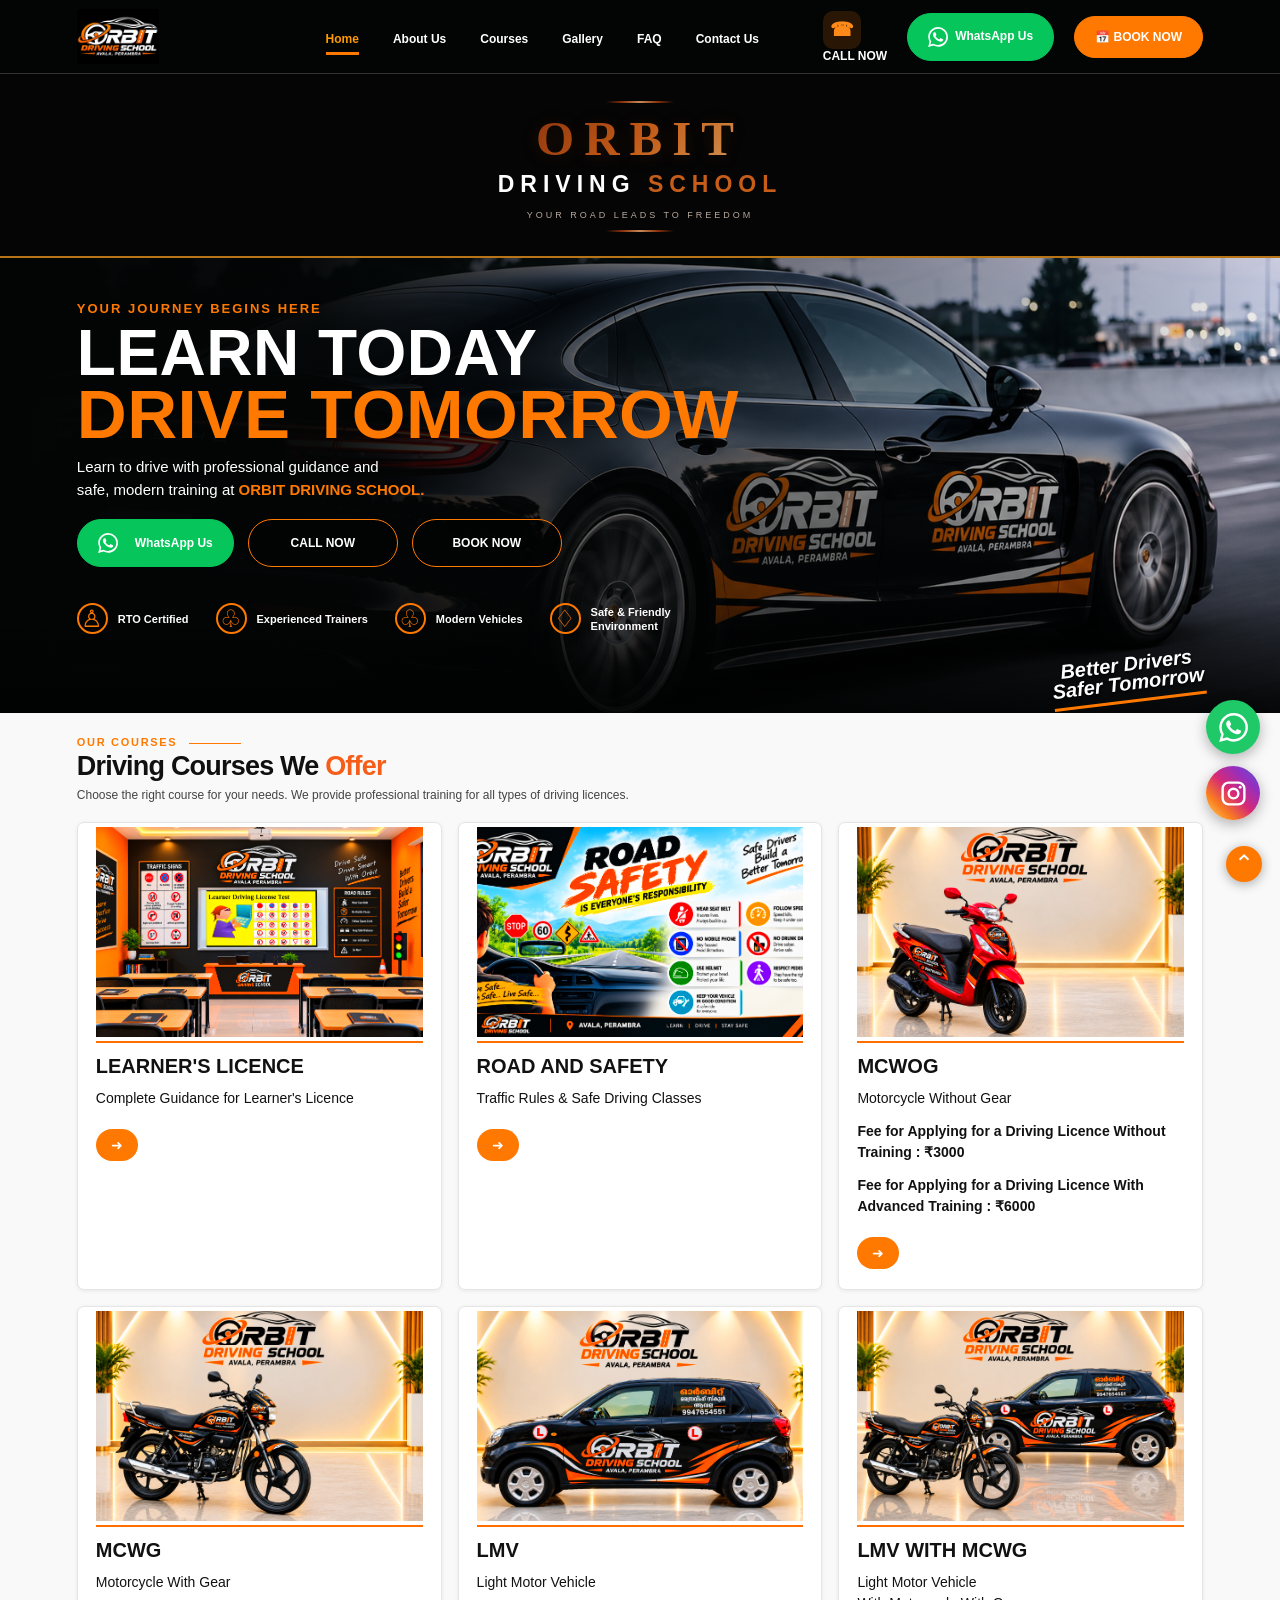
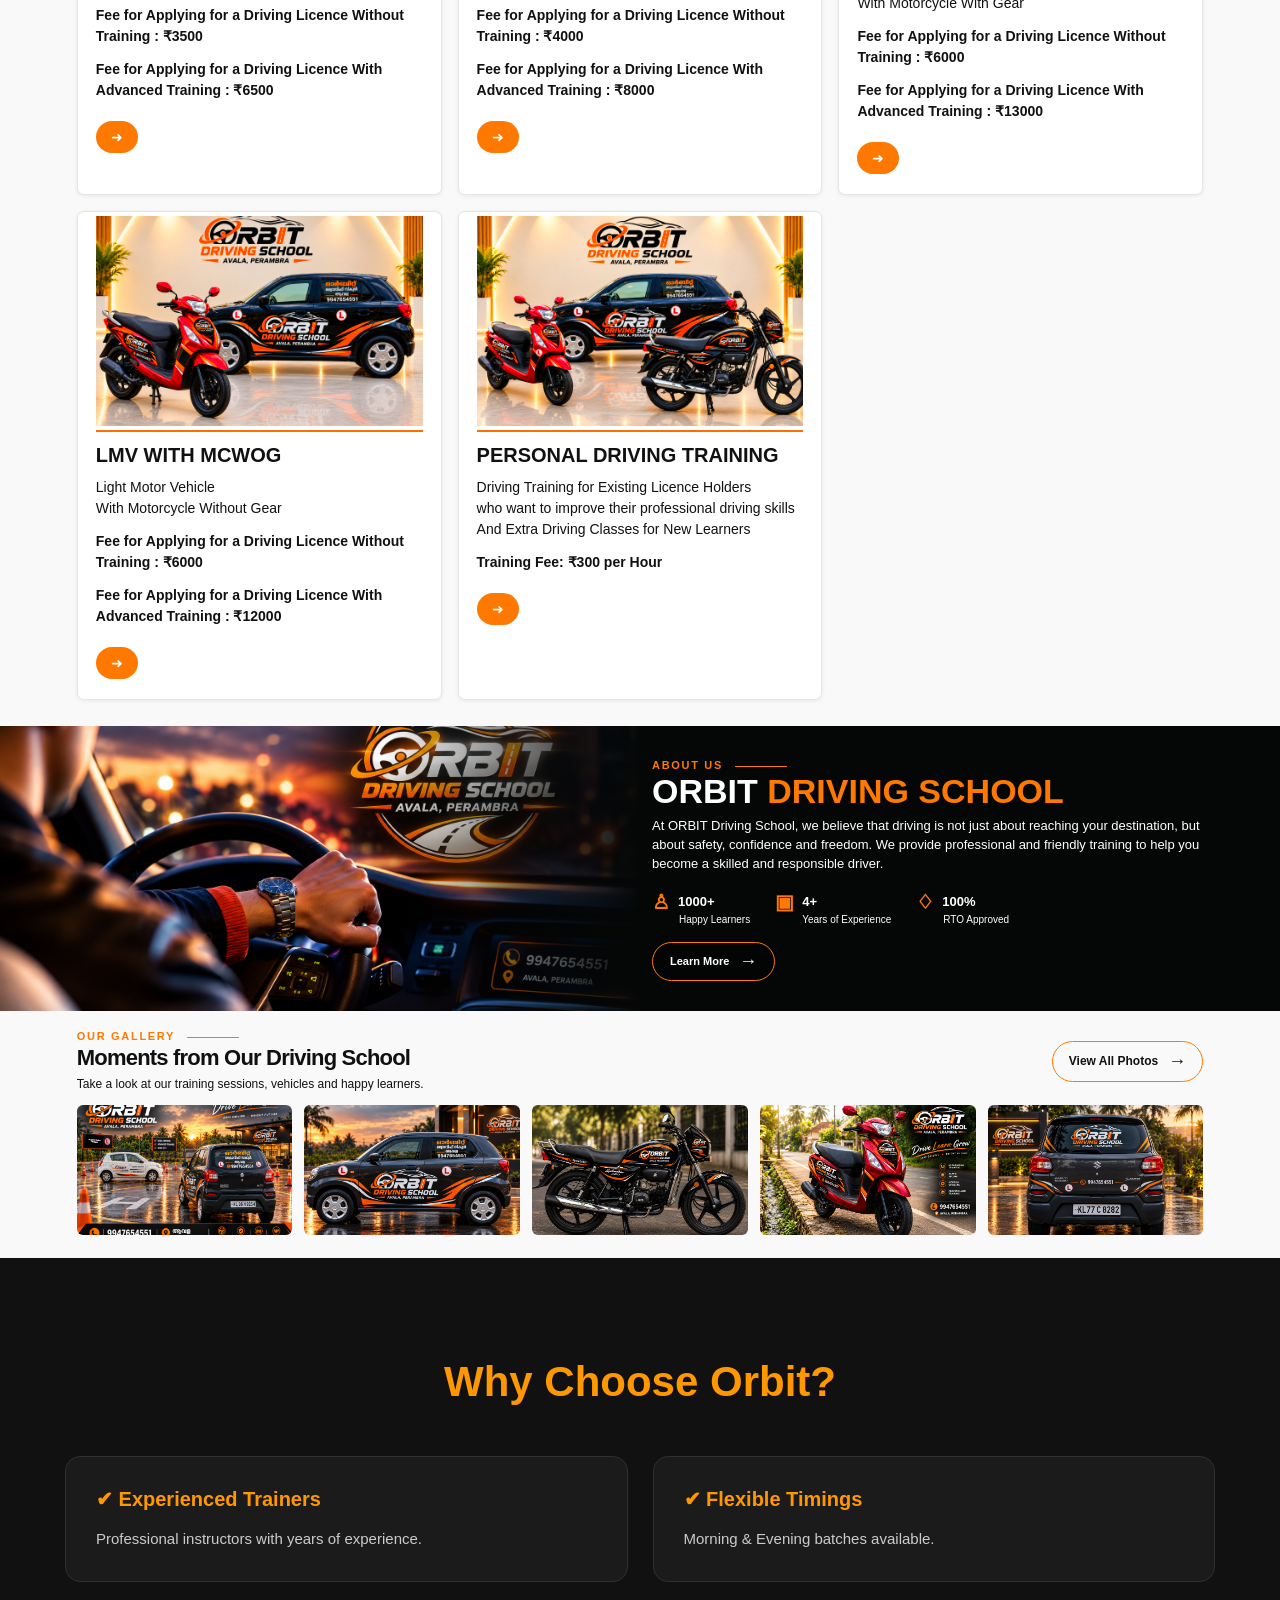
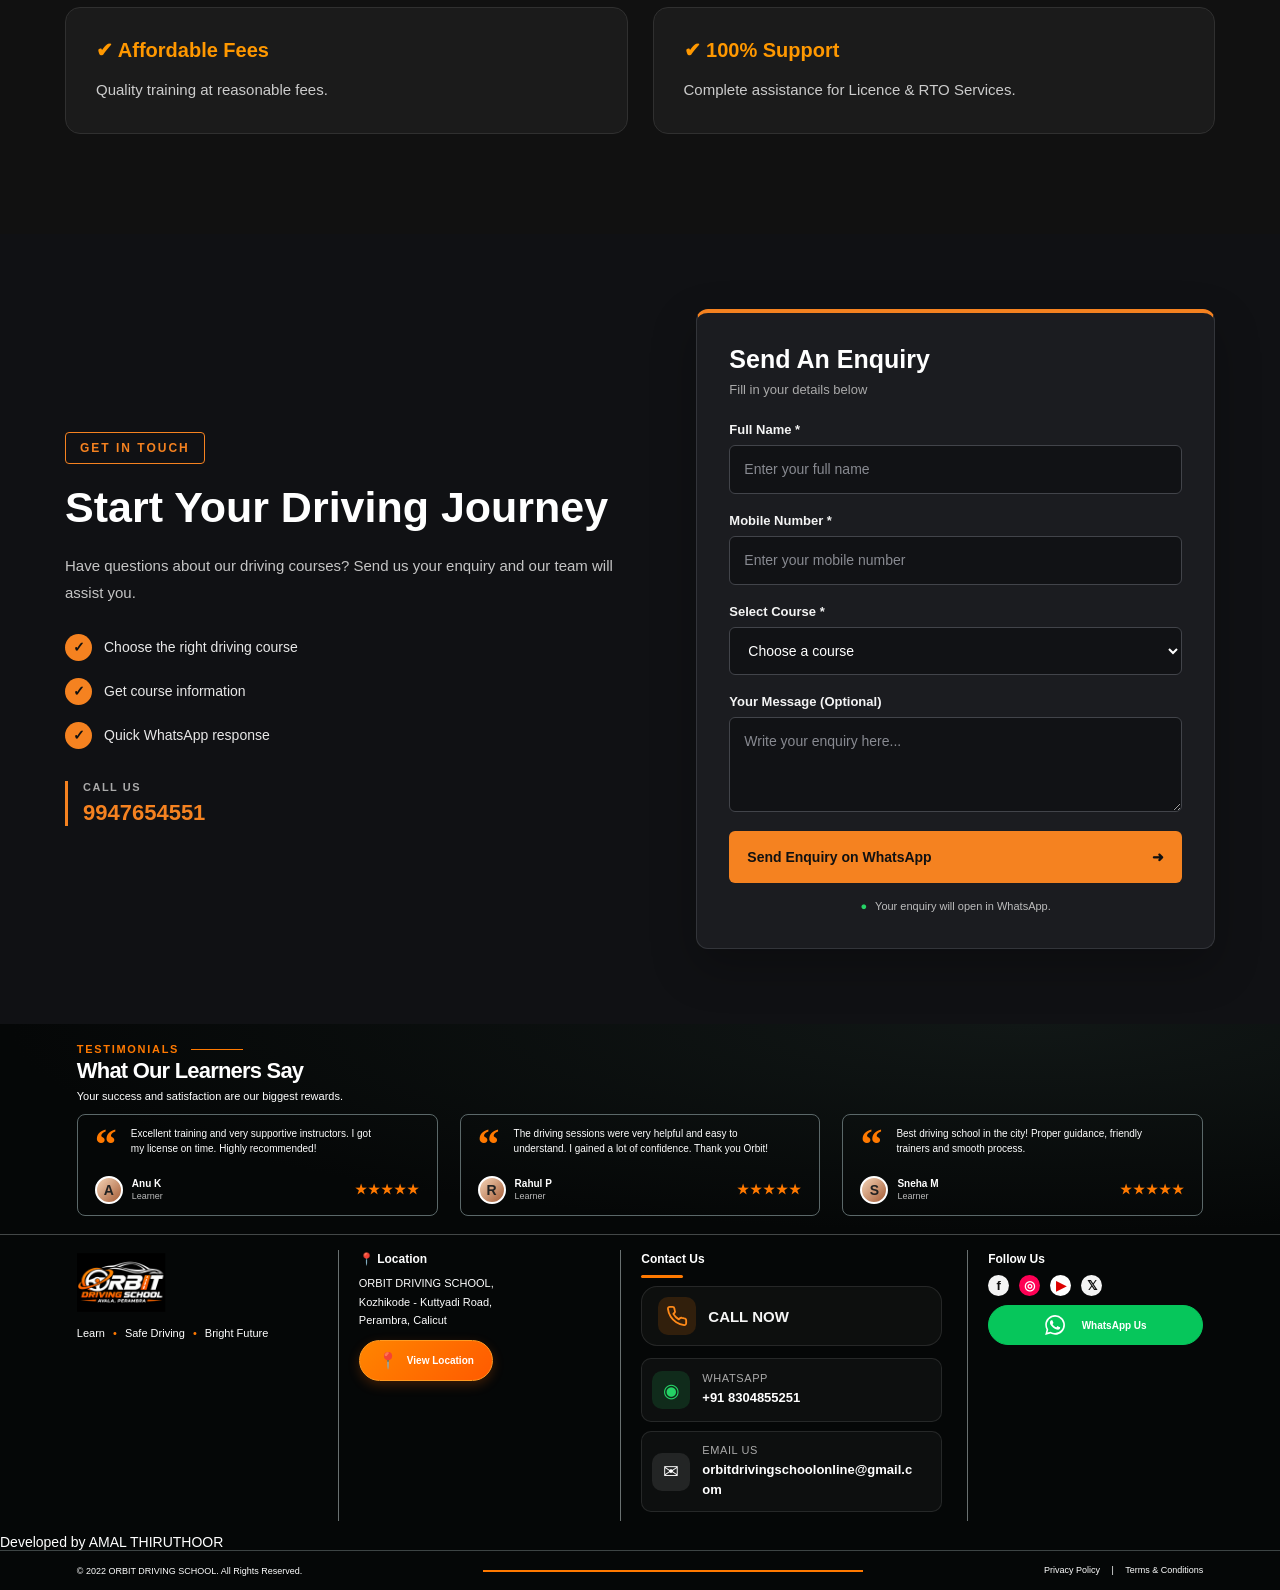
==== commit 1842b584: "index.html" ====
--- a/index.html
+++ b/index.html
@@ -558,6 +558,9 @@
     </div>
     <div class="footer-col social"><h3>Follow Us</h3><div class="social-icons"><a href="#" aria-label="Facebook">f</a><a href="#" aria-label="Instagram">◎</a><a href="#" aria-label="YouTube">▶</a><a href="#" aria-label="X">𝕏</a></div><a class="btn whatsapp footer-wa" href="https://wa.me/918304855251" target="_blank" rel="noopener"> <svg aria-hidden="true" viewBox="0 0 24 24" style="width:20px;height:20px;vertical-align:middle;margin-right:7px;fill:currentColor"><path d="M20.52 3.48A11.8 11.8 0 0 0 12.13 0C5.6 0 .28 5.3.28 11.83c0 2.08.55 4.11 1.59 5.9L.18 24l6.44-1.68a11.9 11.9 0 0 0 5.5 1.4h.01c6.53 0 11.85-5.31 11.85-11.84 0-3.16-1.23-6.13-3.46-8.4ZM12.13 21.7a9.85 9.85 0 0 1-5.02-1.37l-.36-.21-3.82 1 1.02-3.72-.24-.38a9.83 9.83 0 1 1 8.42 4.68Zm5.4-7.37c-.3-.15-1.77-.87-2.04-.97-.28-.1-.48-.15-.68.15-.2.3-.78.97-.96 1.17-.18.2-.35.22-.65.07-.3-.15-1.26-.46-2.4-1.47-.89-.79-1.49-1.77-1.67-2.07-.18-.3-.02-.46.13-.61.14-.13.3-.35.45-.52.15-.18.2-.3.3-.5.1-.2.05-.38-.02-.53-.08-.15-.68-1.63-.93-2.23-.24-.58-.49-.5-.68-.51h-.58c-.2 0-.53.08-.8.38-.28.3-1.06 1.02-1.06 2.48s1.08 2.87 1.23 3.07c.15.2 2.13 3.25 5.16 4.56.72.31 1.28.5 1.72.63.72.23 1.38.2 1.9.12.58-.09 1.77-.72 2.02-1.42.25-.7.25-1.3.18-1.42-.08-.13-.28-.2-.58-.35Z"/></svg>WhatsApp Us</a></div>
   </div>
+    <div class="developer-credit">
+        Developed by <span>AMAL THIRUTHOOR</span>
+    </div>
   <div class="copyright"><div class="container copyright-inner"><span>© 2022 ORBIT DRIVING SCHOOL. All Rights Reserved.</span><i></i><span><a href="#contact">Privacy Policy</a>　 |　 <a href="#contact">Terms &amp; Conditions</a></span></div></div>
 </footer>
 <a class="back-top" href="#home" aria-label="Back to top">⌃</a>
--- a/style.css
+++ b/style.css
@@ -1,646 +1,1145 @@
+*{box-sizing:border-box} :root{--orange:#ff7900;--green:#06c65b;--black:#050707;--white:#fff;--muted:#c7c7c7}html{scroll-behavior:smooth;scroll-padding-top:80px}body{margin:0;font-family:Inter,Arial,sans-serif;color:#fff;background:#050707;font-size:14px}a{color:inherit;text-decoration:none}.container{width:min(1160px,88%);margin:auto}.site-header{height:74px;position:sticky;top:0;z-index:20;background:rgba(4,6,6,.97);border-bottom:1px solid #333}.nav-wrap{height:100%;display:flex;align-items:center;justify-content:space-between;gap:20px}.brand{display:flex;align-items:center;min-width:185px;color:white}.brand-mark{font-size:43px;font-weight:900;line-height:.8;border:5px solid var(--orange);border-right-color:transparent;border-radius:50%;width:47px;height:43px;display:flex;align-items:center;justify-content:center;letter-spacing:-6px;padding-right:5px;color:#fff}.brand-copy{display:flex;flex-direction:column;margin-left:-2px;line-height:.9}.brand-copy strong{font-size:29px;font-weight:900;letter-spacing:-1.5px}.brand-copy small{font-size:9px;letter-spacing:1.7px;color:var(--orange);font-weight:800;text-align:center;margin-top:4px}.nav-links{display:flex;gap:34px;align-items:center;font-size:12px;font-weight:700}.nav-links a{padding:29px 0 24px;position:relative}.nav-links a:hover,.nav-links .active{color:#ff9a00}.nav-links .active:after{content:"";height:3px;width:100%;background:var(--orange);position:absolute;bottom:15px;left:0}.nav-actions{display:flex;align-items:center;gap:20px;white-space:nowrap}.phone{font-size:12px;font-weight:700}.phone:first-letter{color:var(--orange)}.btn{display:inline-flex;align-items:center;justify-content:center;gap:10px;padding:13px 20px;border-radius:28px;font-size:12px;font-weight:800;transition:.2s;white-space:nowrap}.btn b{font-size:18px}.whatsapp{background:var(--green);color:#fff;border:1px solid var(--green)}.whatsapp:hover{background:#00ad4b;transform:translateY(-1px)}.outline{border:1.5px solid var(--orange);color:white;background:rgba(0,0,0,.45)}.outline:hover{background:var(--orange)}.menu-toggle{display:none;background:none;border:0;color:white;font-size:26px}.hero{height:455px;position:relative;background:#080a09 url('images/home-banner.png') center 56%/cover no-repeat;overflow:hidden}.hero:before{content:"";position:absolute;inset:0;background:linear-gradient(90deg,#030505 0%,rgba(3,5,5,.97) 25%,rgba(3,5,5,.6) 48%,rgba(3,5,5,.05) 100%),linear-gradient(0deg,rgba(0,0,0,.72),transparent 40%)}.hero-shade{position:absolute;inset:0;background:linear-gradient(0deg,rgba(0,0,0,.65),transparent 25%)}.hero-content{position:relative;padding-top:43px;z-index:1}.eyebrow,.section-kicker{margin:0 0 8px;color:var(--orange);font-weight:900;letter-spacing:2px;font-size:13px}.hero h1{font-family:'Barlow Condensed',Impact,sans-serif;font-size:64px;line-height:.92;margin:0 0 10px;font-weight:900;letter-spacing:.5px}.hero h1 em,.section-kicker em{color:var(--orange);font-style:normal}.hero h1 em{font-size:1.08em}.hero-desc{font-size:15px;line-height:1.5;margin:0 0 18px;max-width:430px}.hero-desc strong{color:var(--orange)}.hero-buttons{display:flex;gap:14px}.hero-buttons .btn{min-width:150px}.features{display:flex;gap:27px;margin-top:36px;align-items:center}.features>div{display:flex;align-items:center;gap:10px;font-size:11px;line-height:1.3}.feature-icon{font-size:24px;color:var(--orange);border:2px solid var(--orange);border-radius:50%;width:31px;height:31px;display:flex;align-items:center;justify-content:center;flex-shrink:0}.slogan{position:absolute;right:6%;bottom:20px;font-family:'Barlow Condensed',sans-serif;font-weight:700;font-style:italic;font-size:20px;line-height:.95;transform:rotate(-7deg);text-align:center;text-shadow:0 2px 3px #000}.slogan span{border-bottom:3px solid var(--orange);padding-bottom:6px}.section-light{background:#f9f9f9;color:#101010}.courses{padding:23px 0 26px}.section-kicker{font-size:11px;letter-spacing:1.7px;margin-bottom:3px}.section-kicker i{display:inline-block;width:52px;height:1px;background:var(--orange);vertical-align:middle;margin-left:7px}.courses h2,.gallery h2,.testimonials h2{font-size:27px;letter-spacing:-.8px;margin:0 0 4px;font-weight:800}.courses h2 em{color:#f65d19;font-style:normal}.section-intro{margin:0;font-size:12px;line-height:1.5}.course-grid{display:grid;grid-template-columns:repeat(5,1fr);gap:17px;margin-top:18px}.course-card{min-height:145px;background:linear-gradient(135deg,#101313,#050707);color:#fff;border-radius:7px;padding:13px 17px;position:relative;box-shadow:0 1px 4px #ddd}.vehicle-icon{height:38px;font-size:33px;filter:saturate(1.5);color:var(--orange)}.course-card h3{font-size:13px;margin:7px 0 4px;font-weight:800}.course-card p{font-size:11px;line-height:1.35;margin:0 0 24px}.course-card>a{position:absolute;left:17px;bottom:10px;width:27px;height:27px;border-radius:50%;display:grid;place-items:center;background:linear-gradient(135deg,#ff9b00,#ff5b00);font-size:18px;color:white}.about{display:grid;grid-template-columns:1fr 1fr;min-height:285px;background:#050707}.about-image{min-height:285px;background:url('images/about-us.png') center/cover no-repeat;position:relative}.about-image:after{content:"";position:absolute;inset:0;background:linear-gradient(90deg,transparent 60%,#050707 100%)}.about-copy{padding:28px max(6vw,35px) 25px 12px;align-self:center}.about-copy h2{font-family:'Barlow Condensed',sans-serif;font-size:34px;margin:0 0 7px;line-height:1.05}.about-copy h2 em{font-style:normal;color:var(--orange)}.about-copy>p:not(.section-kicker){font-size:13px;line-height:1.45;margin:0 0 16px;max-width:570px}.stats{display:flex;gap:25px;margin:14px 0 17px}.stats>div{display:flex;flex-direction:column}.stats strong{font-size:20px;color:var(--orange);display:flex;align-items:center;gap:8px}.stats strong b{color:white;font-size:13px}.stats span{font-size:10px;margin-left:27px}.small{padding:8px 17px;font-size:11px}.gallery{padding:19px 0 23px}.section-heading-row{display:flex;justify-content:space-between;align-items:center;margin-bottom:12px}.gallery h2{font-size:22px}.gallery .section-intro{margin-top:3px}.light-outline{color:#111;background:transparent;padding:9px 16px}.gallery-grid{display:grid;grid-template-columns:repeat(5,1fr);gap:12px}.gallery-grid img{width:100%;height:130px;object-fit:cover;border-radius:6px;display:block;transition:transform .25s}.gallery-grid img:hover{transform:scale(1.025)}.testimonials{padding:19px 0 18px;background:radial-gradient(ellipse at 80% 0%,#111716,#050707 70%)}.testimonials h2{font-size:22px}.testimonials .section-intro{font-size:11px;margin-bottom:10px}.review-grid{display:grid;grid-template-columns:repeat(3,1fr);gap:22px}.review{border:1px solid #5b6869;border-radius:8px;padding:12px 17px 10px;position:relative;min-height:102px;display:grid;grid-template-columns:28px 1fr;column-gap:8px}.quote{font-family:Georgia,serif;color:var(--orange);font-size:44px;font-weight:900;line-height:.8}.review>p{font-size:10px;line-height:1.45;margin:0;max-width:255px}.review-bottom{grid-column:1/3;display:flex;align-items:center;gap:9px;margin-top:10px}.avatar{display:grid;place-items:center;background:linear-gradient(135deg,#f5d4b7,#a45b35);border:2px solid white;border-radius:50%;width:28px;height:28px;color:#222;font-weight:800}.review-bottom span:nth-child(2){display:flex;flex-direction:column;font-size:10px;gap:2px}.review-bottom small{font-size:9px;color:#bbb}.review-bottom strong{color:var(--orange);letter-spacing:1px;font-size:13px;margin-left:auto}footer{background:#050707;border-top:1px solid #434747}.footer-grid{display:grid;grid-template-columns:1.1fr 1.2fr 1.5fr 1.1fr;gap:25px;padding:15px 0 13px}.footer-grid>div{padding-left:20px;border-left:1px solid #697070}.footer-grid>div:first-child{padding-left:0;border-left:0}.footer-brand .brand{transform:scale(.9);transform-origin:left center}.footer-brand p{font-size:11px;margin:12px 0 0}.footer-brand p em{color:var(--orange);font-style:normal;margin:0 5px}.footer-col h3{font-size:12px;margin:2px 0 8px}.footer-col p{font-size:11px;line-height:1.7;margin:0}.footer-col p a:hover,.footer-col>a{color:#fff}.footer-col>a{font-size:10px}.social-icons{display:flex;gap:10px;margin:9px 0}.social-icons a{display:grid;place-items:center;background:#f4f4f4;color:#111;border-radius:50%;width:21px;height:21px;font-size:13px;font-weight:800}.social-icons a:nth-child(2){background:#f05;color:#fff}.social-icons a:nth-child(3){background:#fff;color:#d00}.footer-wa{padding:9px 22px;width:100%;font-size:11px}.copyright{border-top:1px solid #3d4444}.copyright-inner{display:flex;align-items:center;justify-content:space-between;gap:20px;padding:13px 0;font-size:9px}.copyright-inner i{height:2px;background:var(--orange);flex:1;max-width:380px}.copyright-inner a:hover{color:var(--orange)}.back-top{position:fixed;bottom:18px;right:18px;width:36px;height:36px;border-radius:50%;background:var(--orange);display:grid;place-items:center;font-size:24px;z-index:10;box-shadow:0 2px 12px #0005}
+@media(max-width:1000px){.nav-links{gap:18px}.nav-actions{gap:10px}.nav-actions .whatsapp{padding:11px 14px}.phone span{display:none}.course-grid{gap:10px}.course-card{padding:12px}.features{gap:15px}.footer-grid{gap:12px}.review-grid{gap:12px}}
+@media(max-width:760px){.container{width:90%}.site-header{height:66px}.brand{min-width:0}.brand-mark{width:39px;height:37px;font-size:34px}.brand-copy strong{font-size:24px}.brand-copy small{font-size:7px}.menu-toggle{display:block;margin-left:auto}.nav-links{display:none;position:absolute;top:65px;left:0;right:0;background:#080a0a;padding:12px 5% 18px;flex-direction:column;align-items:stretch;gap:0;border-bottom:1px solid #333}.nav-links.open{display:flex}.nav-links a{padding:13px 0}.nav-links .active:after{bottom:5px;width:35px}.nav-actions{gap:8px}.nav-actions .phone{display:none}.nav-actions .whatsapp{padding:10px 12px;font-size:11px}.hero{height:auto;min-height:510px;background-position:58% center}.hero:before{background:linear-gradient(90deg,rgba(0,0,0,.96),rgba(0,0,0,.72) 60%,rgba(0,0,0,.2)),linear-gradient(0deg,#030505,transparent 50%)}.hero-content{padding-top:42px;padding-bottom:24px}.hero h1{font-size:56px}.hero-desc{font-size:13px;max-width:330px}.features{display:grid;grid-template-columns:1fr 1fr;gap:14px;margin-top:30px}.features>div{font-size:10px}.slogan{right:7%;bottom:12px;font-size:16px}.courses{padding:23px 0}.courses h2{font-size:25px}.course-grid{grid-template-columns:repeat(2,1fr);gap:12px}.course-card{min-height:150px;padding:13px 15px}.course-card:last-child{grid-column:auto}.about{grid-template-columns:1fr}.about-image{min-height:220px;background-position:center 58%}.about-image:after{background:linear-gradient(0deg,#050707 0%,transparent 55%)}.about-copy{padding:5px 5% 25px}.about-copy h2{font-size:32px}.stats{gap:18px;justify-content:space-between}.stats strong{font-size:18px}.stats strong b{font-size:12px}.stats span{font-size:9px}.section-heading-row{align-items:flex-start;gap:12px}.gallery h2{font-size:20px}.light-outline{font-size:10px;padding:8px 10px}.gallery-grid{grid-template-columns:repeat(2,1fr);gap:9px}.gallery-grid img{height:125px}.gallery-grid img:last-child{display:none}.review-grid{grid-template-columns:1fr;gap:10px}.review{min-height:100px}.footer-grid{grid-template-columns:1fr 1fr;gap:20px}.footer-grid>div{padding-left:12px}.footer-grid>div:nth-child(odd){padding-left:0;border-left:0}.footer-brand .brand{transform:scale(.82)}.copyright-inner{flex-wrap:wrap;justify-content:center;text-align:center;gap:8px}.copyright-inner i{display:none}}
+@media(max-width:420px){.nav-actions .whatsapp span{display:none}.nav-actions .whatsapp{width:39px;height:39px;padding:0;font-size:18px}.hero h1{font-size:49px}.hero-buttons{gap:8px}.hero-buttons .btn{min-width:0;padding:12px 14px;font-size:11px}.features{gap:12px}.course-grid{grid-template-columns:1fr 1fr}.course-card h3{font-size:11px}.course-card p{font-size:10px}.section-heading-row{display:block}.section-heading-row>.btn{margin-top:12px}.footer-grid{grid-template-columns:1fr}.footer-grid>div{border-left:0;border-top:1px solid #424747;padding:12px 0 0}.footer-grid>div:first-child{border-top:0}.footer-brand .brand{transform:none}}
+
+.drawer-top,
+.menu-overlay,
+.menu-close {
+  display: none;
+}
+
+@media (max-width: 760px) {
+  .menu-overlay {
+    display: block;
+    position: fixed;
+    inset: 0;
+    z-index: 39;
+    background: rgba(0, 0, 0, 0.5);
+    opacity: 0;
+    visibility: hidden;
+    transition: 0.25s;
+  }
+
+  .nav-links {
+    display: flex;
+    position: fixed;
+    top: 0;
+    right: 0;
+    left: auto;
+    width: 64vw;
+    min-width: 250px;
+    height: 100vh;
+    padding: 25px 22px;
+    background: white;
+    color: #111;
+    z-index: 40;
+    flex-direction: column;
+    align-items: stretch;
+    gap: 0;
+    overflow-y: auto;
+    transform: translateX(105%);
+    visibility: hidden;
+    transition: transform 0.28s ease;
+  }
+
+  .nav-links.open {
+    transform: translateX(0);
+    visibility: visible;
+  }
+
+  .menu-overlay.open {
+    opacity: 1;
+    visibility: visible;
+  }
+
+  .drawer-top {
+    display: flex;
+    justify-content: space-between;
+    align-items: flex-start;
+    min-height: 150px;
+    margin-bottom: 15px;
+  }
+
+ 
+  .drawer-brand {
+    display: flex;
+    align-items: center;
+    text-decoration: none;
+    transform: none;
+  }
+
+  .drawer-logo {
+    display: block;
+    width: 150px;
+    max-width: 100%;
+    height: 65px;
+    object-fit: contain;
+    object-position: left center;
+  }
+
+  .menu-close {
+    display: flex;
+    align-items: center;
+    justify-content: center;
+    width: 44px;
+    height: 44px;
+    flex-shrink: 0;
+    border: 3px solid #b95717;
+    border-radius: 50%;
+    background: white;
+    color: #b95717;
+    font-size: 34px;
+    line-height: 1;
+  }
+
+  .nav-links > a {
+  
+  display: block;
+    color: #111;
+    font-size: 21px;
+    font-weight: 500;
+    padding: 14px 0;
+  }
+
+  .nav-links .active:after {
+    display: none;
+  }
+
+  body.menu-open {
+    overflow: hidden;
+  }
+}
+.site-logo {
+  display: block;
+  width: 150px;
+  height: 55px;
+  object-fit: contain;
+  object-position: left center;
+}
+
+.brand {
+  display: flex;
+  align-items: center;
+}
+
+.drawer-brand .site-logo {
+  width: 165px;
+  height: 100px;
+}
+
+.footer-brand .site-logo {
+  width: 150px;
+  height: 60px;
+}
+
+@media (max-width: 760px) {
+  .site-logo {
+    width: 140px;
+    height: 50px;
+  }
+}
+
+.footer-brand .site-logo {
+  display: block;
+  width: 150px;
+  height: 65px;
+  object-fit: contain;
+  object-position: left center;
+}
+
+
+.map-button {
+  display: inline-flex;
+  align-items: center;
+  justify-content: center;
+  gap: 9px;
+  margin-top: 10px;
+  padding: 10px 18px;
+  background: linear-gradient(135deg, #ff8500, #ff5a00);
+  color: #fff !important;
+  text-decoration: none;
+  font-size: 13px;
+  font-weight: 700;
+  border: 1px solid #ff9a22;
+  border-radius: 30px;
+  box-shadow: 0 4px 12px rgba(255, 106, 0, 0.22);
+  transition: all 0.25s ease;
+}
+
+.map-button:hover {
+  background: #fff;
+  color: #ff6800 !important;
+  transform: translateY(-2px);
+  box-shadow: 0 6px 16px rgba(255, 106, 0, 0.3);
+}
+
+.map-button span {
+  font-size: 16px;
+}
+
+.map-button b {
+  font-size: 17px;
+}
+
+
+/* Premium Contact Us footer design */
+.contact-card {
+  min-width: 0;
+}
+
+.contact-heading {
+  position: relative;
+  padding-bottom: 12px;
+  margin-bottom: 14px;
+}
+
+.contact-heading::after {
+  content: "";
+  position: absolute;
+  bottom: 0;
+  left: 0;
+  width: 42px;
+  height: 3px;
+  border-radius: 5px;
+  background: #ff7900;
+}
+
+.contact-item {
+  display: flex;
+  align-items: center;
+  gap: 12px;
+  padding: 12px 10px;
+  margin: 0 0 9px;
+  border: 1px solid rgba(255, 255, 255, 0.10);
+  border-radius: 10px;
+  background: rgba(255, 255, 255, 0.035);
+  color: #fff !important;
+  text-decoration: none;
+  transition: background 0.25s ease,
+              border-color 0.25s ease,
+              transform 0.25s ease;
+}
+
+.contact-item:hover {
+  background: rgba(255, 121, 0, 0.10);
+  border-color: #ff7900;
+  transform: translateX(3px);
+}
+
+.contact-icon {
+  display: flex;
+  align-items: center;
+  justify-content: center;
+  flex: 0 0 38px;
+  width: 38px;
+  height: 38px;
+  border-radius: 10px;
+  font-size: 19px;
+}
+
+.phone-icon {
+  background: rgba(255, 121, 0, 0.15);
+  color: #ff8a19;
+}
+
+.whatsapp-icon {
+  background: rgba(37, 211, 102, 0.14);
+  color: #25d366;
+}
+
+.email-icon {
+  background: rgba(255, 255, 255, 0.09);
+  color: #fff;
+}
+
+.contact-info {
+  display: flex;
+  flex: 1;
+  flex-direction: column;
+  gap: 4px;
+  min-width: 0;
+}
+
+.contact-info small {
+  color: #aaa;
+  font-size: 11px;
+  font-weight: 500;
+  letter-spacing: 0.6px;
+  text-transform: uppercase;
+}
+
+.contact-info strong {
+  color: #fff;
+  font-size: 13px;
+  font-weight: 600;
+  line-height: 1.5;
+  overflow-wrap: anywhere;
+}
+
+.contact-arrow {
+  color: #ff7900;
+  font-size: 17px;
+  flex-shrink: 0;
+  transition: transform 0.2s ease;
+}
+
+.contact-item:hover .contact-arrow {
+  transform: translate(2px, -2px);
+}
+
+@media (max-width: 480px) {
+  .contact-item {
+    gap: 9px;
+    padding: 10px 8px;
+  }
+
+  .contact-info strong {
+    font-size: 12px;
+  }
+}
+
+/* =================================
+   ORBIT MOBILE MENU - BLACK & ORANGE
+   ================================= */
+
+@media (max-width: 760px) {
+
+  /* Menu background */
+  .nav-links {
+    background: #050505 !important;
+    color: #ffffff !important;
+    width: 64vw;
+    min-width: 280px;
+    padding: 25px 20px;
+    border-left: 1px solid #292929;
+    box-shadow: -10px 0 35px rgba(0, 0, 0, 0.45);
+  }
+
+  /* Logo area */
+  .drawer-top {
+    display: flex;
+    align-items: flex-start;
+    justify-content: space-between;
+    min-height: 130px;
+    margin-bottom: 15px;
+    border-bottom: 1px solid #333333;
+  }
+
+  .drawer-brand {
+    display: flex;
+    align-items: center;
+    transform: none !important;
+    text-decoration: none;
+  }
+
+  .drawer-logo {
+    display: block;
+    width: 175px;
+    max-width: 100%;
+    height: 85px;
+    object-fit: contain;
+    object-position: left top;
+  }
+
+  /* Close button */
+  .menu-close {
+    display: flex;
+    align-items: center;
+    justify-content: center;
+    width: 44px;
+    height: 44px;
+    flex-shrink: 0;
+    border: 2px solid #ff7900;
+    border-radius: 50%;
+    background: #050505;
+    color: #ff7900;
+    font-size: 32px;
+    line-height: 1;
+    cursor: pointer;
+  }
+
+  /* Navigation links */
+  .nav-links > a {
+    display: flex;
+    align-items: center;
+    justify-content: space-between;
+    position: relative;
+    padding: 19px 12px;
+    margin-bottom: 2px;
+    color: #ffffff !important;
+    font-size: 19px;
+    font-weight: 700;
+    text-decoration: none;
+    border-bottom: 1px solid rgba(255, 121, 0, 0.65);
+    transition: background 0.25s ease, color 0.25s ease;
+  }
+
+  /* Orange arrow at the right */
+  .nav-links > a::after {
+    content: "›";
+    color: #ff7900;
+    font-size: 30px;
+    line-height: 1;
+    margin-left: 10px;
+  }
+
+  /* Active menu item */
+  .nav-links > a.active {
+    color: #ff7900 !important;
+    background: linear-gradient(
+      90deg,
+      rgba(255, 121, 0, 0.18),
+      rgba(255, 121, 0, 0.04)
+    );
+    border: 1px solid rgba(255, 121, 0, 0.65);
+    border-left: 5px solid #ff7900;
+    border-radius: 9px;
+  }
+
+  .nav-links .active::after {
+    display: block;
+  }
+
+  /* Hover / tap highlight */
+  .nav-links > a:hover {
+    color: #ff7900 !important;
+    background: rgba(255, 121, 0, 0.10);
+  }
+
+  /* Dark overlay behind menu */
+  .menu-overlay {
+    background: rgba(0, 0, 0, 0.72) !important;
+  }
+}
+
+/* Smaller mobile screens */
+@media (max-width: 420px) {
+  .nav-links {
+    width: 82vw;
+    min-width: 0;
+    padding: 20px 16px;
+  }
+
+  .drawer-logo {
+    width: 150px;
+    height: 75px;
+  }
+
+  .nav-links > a {
+    font-size: 17px;
+    padding: 17px 10px;
+  }
+}
+
+#contact a[href^="tel:"],
+#contact .contact-item[href^="tel:"] {
+  display: inline-flex;
+  align-items: center;
+  justify-content: center;
+  width: auto;
+  min-width: 150px;
+  min-height: 46px;
+  padding: 12px 22px;
+  box-sizing: border-box;
+  font-size: 16px;
+  line-height: 1.3;
+  white-space: nowrap;
+}
+
+/* Contact Us: CALL NOW card - match other contact cards */
+#contact a.contact-item[href^="tel:"] {
+  display: flex !important;
+  align-items: center;
+  justify-content: flex-start;
+  width: 100%;
+  min-height: 60px;
+  padding: 18px 16px;
+  box-sizing: border-box;
+  border: 1px solid rgba(255,255,255,0.10);
+  border-radius: 16px;
+  background: #0d0f0e;
+  color: #f5f5f5;
+  font-size: 15px;
+  line-height: 1.4;
+  text-decoration: none;
+}
+#contact a.contact-item[href^="tel:"]:hover {
+  border-color: #a94713;
+  background: #11100f;
+}
+
+/* Contact Us CALL NOW only */
+.contact-call-now {
+  display: flex !important;
+  width: 100% !important;
+  min-height: 60px !important;
+  padding: 18px 16px !important;
+  box-sizing: border-box !important;
+  align-items: center !important;
+  justify-content: flex-start !important;
+  border-radius: 16px !important;
+  font-size: 15px !important;
+  line-height: 1.4 !important;
+}
+
+/* FINAL FIX: Contact Us CALL NOW card */
+#contact .contact-item.contact-call-now {
+  display: flex !important;
+  width: 100% !important;
+  height: 60px !important;
+  min-height: 60px !important;
+  padding: 16px !important;
+  margin: 0 0 12px 0 !important;
+  box-sizing: border-box !important;
+  align-items: center !important;
+  justify-content: flex-start !important;
+  gap: 12px !important;
+  border: 1px solid rgba(255,255,255,0.10) !important;
+  border-radius: 16px !important;
+  background: #0d0f0e !important;
+  color: #f5f5f5 !important;
+  font-size: 15px !important;
+  line-height: 1.4 !important;
+  text-decoration: none !important;
+  transform: none !important;
+}
+
+#contact .contact-item.contact-call-now span {
+  flex-shrink: 0;
+}
+
+/* FINAL CALL NOW FIX */
+.contact-card > a.contact-call-now {
+  display: flex !important;
+  width: 100% !important;
+  height: 60px !important;
+  min-height: 60px !important;
+  padding: 16px !important;
+  margin: 0 0 12px !important;
+  box-sizing: border-box !important;
+  align-items: center !important;
+  justify-content: flex-start !important;
+  border-radius: 16px !important;
+  font-size: 15px !important;
+  line-height: 1.4 !important;
+}
+
+/* Match CALL NOW card with other contact cards */
+.contact-card > a.contact-item.contact-call-now {
+  display: flex !important;
+  width: 100% !important;
+  min-height: 0 !important;
+  height: auto !important;
+  padding: 12px 10px !important;
+  margin: 0 0 9px !important;
+  box-sizing: border-box !important;
+  align-items: center !important;
+  gap: 12px !important;
+  border: 1px solid rgba(255,255,255,0.10) !important;
+  border-radius: 10px !important;
+  background: rgba(255,255,255,0.035) !important;
+  color: #fff !important;
+  font-size: 15px !important;
+  line-height: 1.4 !important;
+  text-decoration: none !important;
+}
+
+/* CALL NOW: match WhatsApp and Email cards */
+.contact-card > a.contact-item.contact-call-now {
+  display: flex !important;
+  align-items: center !important;
+  gap: 12px !important;
+  width: 100% !important;
+  height: auto !important;
+  min-height: 0 !important;
+  padding: 12px 10px !important;
+  margin: 0 0 9px !important;
+  box-sizing: border-box !important;
+  border: 1px solid rgba(255, 255, 255, 0.10) !important;
+  border-radius: 10px !important;
+  background: rgba(255, 255, 255, 0.035) !important;
+  color: #fff !important;
+  font-size: 13px !important;
+  font-weight: 600 !important;
+  line-height: 1.5 !important;
+  text-decoration: none !important;
+  transform: none !important;
+}
+
+.contact-card > a.contact-item.contact-call-now:hover {
+  background: rgba(255, 121, 0, 0.10) !important;
+  border-color: #ff7900 !important;
+  transform: translateX(3px) !important;
+}
+
+@media (max-width: 480px) {
+  .contact-card > a.contact-item.contact-call-now {
+    gap: 9px !important;
+    padding: 10px 8px !important;
+  }
+}
+
+/* ORBIT COURSE CARDS — white cards, dark text, orange accents */
+.courses {
+  background: #f9f9f9;
+  color: #101010;
+}
+
+.courses .section-intro {
+  color: #444444;
+}
+
+.courses .course-grid {
+  display: grid;
+  grid-template-columns: repeat(3, minmax(0, 1fr));
+  gap: 16px;
+  background: transparent;
+  border: 0;
+  padding: 0;
+}
+
+.courses .course-card {
+  min-width: 0;
+  min-height: 0;
+  overflow: hidden !important;
+  position: relative;
+  padding: 0 18px 20px;
+  background: #ffffff;
+  color: #111111;
+  border: 1px solid #e5e5e5;
+  border-radius: 7px;
+  box-shadow: 0 1px 4px #00000012;
+}
+
+.courses .course-card .vehicle-icon {
+  width: 100% !important;
+  height: 220px !important;
+  max-height: 220px !important;
+  margin: 0 0 12px !important;
+  padding: 4px 0 !important;
+  overflow: hidden !important;
+  display: flex !important;
+  align-items: center !important;
+  justify-content: center !important;
+  background: #ffffff;
+  border-bottom: 2px solid #ff7900;
+}
+
+.courses .course-card .vehicle-icon img,
+.courses .course-card img {
+  display: block !important;
+  width: 100% !important;
+  height: 100% !important;
+  max-width: 100% !important;
+  max-height: 100% !important;
+  object-fit: cover !important;
+  object-position: center !important;
+  margin: 0 auto !important;
+}
+
+.courses .course-card h3,
+.courses .course-card p,
+.courses .course-card p strong,
+.courses .course-card li,
+.courses .course-card span {
+  color: #111111;
+  -webkit-text-fill-color: #111111;
+  opacity: 1;
+  visibility: visible;
+  text-shadow: none;
+}
+
+.courses .course-card h3 {
+  font-size: 20px;
+  margin: 0 0 10px;
+  font-weight: 800;
+}
+
+.courses .course-card p {
+  font-size: 14px;
+  line-height: 1.5;
+  margin: 0 0 12px;
+  overflow-wrap: anywhere;
+}
+
+.courses .course-card p strong {
+  font-size: 14px;
+  line-height: 1.5;
+  font-weight: 800;
+}
+
+.courses .course-card > a {
+  position: static;
+  display: inline-flex;
+  align-items: center;
+  justify-content: center;
+  width: auto;
+  height: auto;
+  margin-top: 8px;
+  padding: 8px 15px;
+  border-radius: 20px;
+  background: #ff7900;
+  color: #ffffff;
+  -webkit-text-fill-color: #ffffff;
+  font-size: 14px;
+}
+
+.courses .course-card > a:hover {
+  background: #e56d00;
+}
+
+@media (max-width: 760px) {
+  .courses .course-grid {
+    grid-template-columns: repeat(2, minmax(0, 1fr));
+    gap: 12px;
+  }
+
+  .courses .course-card .vehicle-icon {
+    height: 175px !important;
+    max-height: 175px !important;
+  }
+
+  .courses .course-card {
+    padding: 0 15px 16px;
+  }
+
+  .courses .course-card h3 {
+    font-size: 15px;
+  }
+
+  .courses .course-card p {
+    font-size: 12px;
+  }
+
+  .courses .course-card p strong {
+    font-size: 12px;
+  }
+}
+
+@media (max-width: 420px) {
+  .courses .course-grid {
+    grid-template-columns: repeat(2, minmax(0, 1fr));
+    gap: 10px;
+  }
+
+  .courses .course-card {
+    padding: 0 10px 16px;
+  }
+
+  .courses .course-card .vehicle-icon {
+    height: 150px !important;
+    max-height: 150px !important;
+  }
+
+  .courses .course-card h3 {
+    font-size: 13px;
+  }
+
+  .courses .course-card p,
+  .courses .course-card p strong {
+    font-size: 11px;
+    line-height: 1.5;
+  }
+
+}
+
+/* BOOK NOW Button Style */
+.btn.book-now, .book-now {
+  background: var(--orange);
+  color: #fff;
+  border: 1.5px solid var(--orange);
+}
+
+.btn.book-now:hover, .book-now:hover {
+  background: #ff9a00;
+  transform: translateY(-1px);
+}
+
+
 /* =====================================
-   ORBIT DRIVING SCHOOL
-   style.css - Part 1
+   ORBIT DRIVING SCHOOL - ENQUIRY SECTION
 ===================================== */
 
-/* Google Font */
-@import url('https://fonts.googleapis.com/css2?family=Poppins:wght@300;400;500;600;700;800&display=swap');
-
-/* Reset */
-
-*{
-    margin:0;
-    padding:0;
-    box-sizing:border-box;
-}
-
-html{
-    scroll-behavior:smooth;
-}
-
-body{
-    font-family:'Poppins',sans-serif;
-    background:#f5f5f5;
-    color:#222;
-    overflow-x:hidden;
-}
-
-/* Container */
-
-.container{
-    width:90%;
-    max-width:1200px;
-    margin:auto;
-}
-
-/* Header */
-
-header{
-    position:fixed;
-    width:100%;
-    top:0;
-    left:0;
-    background:#111;
-    z-index:999;
-    box-shadow:0 5px 20px rgba(0,0,0,.2);
-}
-
-header .container{
-    display:flex;
-    justify-content:space-between;
-    align-items:center;
-    height:80px;
-}
-
-/* Logo */
-
-.logo{
-    display:flex;
-    align-items:center;
-    gap:15px;
-}
-
-.logo img{
-    width:65px;
-    height:65px;
-    border-radius:50%;
-}
-
-.logo h2{
-    color:#ff9800;
-    font-size:24px;
-}
-
-.logo p{
-    color:#ddd;
-    font-size:13px;
-}
-
-/* Navigation */
-
-nav ul{
-    display:flex;
-    list-style:none;
-}
-
-nav ul li{
-    margin-left:30px;
-}
-
-nav ul li a{
-    color:#fff;
-    text-decoration:none;
-    font-weight:500;
-    transition:.3s;
-}
-
-nav ul li a:hover{
-    color:#ff9800;
-}
-
-/* Hero */
-
-.hero{
-
-    min-height:100vh;
-
-    background:
-    linear-gradient(rgba(0,0,0,.70),
-    rgba(0,0,0,.70)),
-    url("images/hero-bg.jpg");
-
-    background-size:cover;
-    background-position:center;
-
-    display:flex;
-    align-items:center;
-}
-
-.hero-container{
-
-    display:flex;
-    justify-content:space-between;
-    align-items:center;
-    gap:40px;
-}
-
-.hero-left{
-
-    flex:1;
-    color:#fff;
-}
-
-.hero-left h4{
-
-    color:#ff9800;
-    letter-spacing:2px;
-    margin-bottom:10px;
-}
-
-.hero-left h1{
-
-    font-size:60px;
-    margin-bottom:15px;
-}
-
-.hero-left h2{
-
-    font-size:30px;
-    margin-bottom:20px;
-}
-
-.hero-left p{
-
-    line-height:1.8;
-    margin-bottom:35px;
-}
-
-/* Buttons */
-
-.btn{
-
-    display:inline-block;
-    padding:15px 30px;
-    border-radius:50px;
-    text-decoration:none;
-    color:#fff;
-    font-weight:600;
-    margin-right:15px;
-    transition:.3s;
-}
-
-.btn-orange{
-
-    background:#ff9800;
-}
-
-.btn-green{
-
-    background:#25D366;
-}
-
-.btn:hover{
-
-    transform:translateY(-5px);
-}
-
-/* Hero Images */
-
-.hero-right{
-
-    flex:1;
-    display:flex;
-    justify-content:center;
-    align-items:center;
-    gap:20px;
-}
-
-.hero-right img{
-
-    width:280px;
-    transition:.4s;
-}
-
-.hero-right img:hover{
-
-    transform:scale(1.08);
-}
-/* =====================================
-   ABOUT SECTION
-===================================== */
-
-.about{
-    padding:100px 0;
-    background:#fff;
-}
-
-.about-container{
-    display:flex;
-    align-items:center;
-    gap:60px;
-}
-
-.about-image{
-    flex:1;
-}
-
-.about-image img{
-    width:100%;
-    border-radius:20px;
-    box-shadow:0 10px 25px rgba(0,0,0,.15);
-}
-
-.about-content{
-    flex:1;
-}
-
-.about-content h2{
-    font-size:42px;
-    color:#ff9800;
-    margin-bottom:20px;
-}
-
-.about-content p{
-    font-size:17px;
-    line-height:1.9;
-    margin-bottom:20px;
-    color:#555;
-}
-
-/* =====================================
-   SERVICES
-===================================== */
-
-.services{
-    padding:100px 0;
-    background:#f8f8f8;
-}
-
-.services h2{
-    text-align:center;
-    font-size:42px;
-    color:#ff9800;
-}
-
-.section-title{
-    text-align:center;
-    margin-top:10px;
-    margin-bottom:50px;
-    color:#666;
-}
-
-.service-grid{
-    display:grid;
-    grid-template-columns:repeat(auto-fit,minmax(260px,1fr));
-    gap:30px;
-}
-
-.service-card{
-    background:#fff;
-    padding:40px 25px;
-    border-radius:20px;
-    text-align:center;
-    transition:.4s;
-    box-shadow:0 8px 20px rgba(0,0,0,.08);
-}
-
-.service-card i{
-    font-size:50px;
-    color:#ff9800;
-    margin-bottom:20px;
-}
-
-.service-card h3{
-    margin-bottom:15px;
-}
-
-.service-card:hover{
-    transform:translateY(-10px);
-    background:#ff9800;
-    color:#fff;
-}
-
-.service-card:hover i{
-    color:#fff;
-}
+.orbit-enquiry {
+    width: 100%;
+    padding: 75px 20px;
+    background: #101114;
+    color: #ffffff;
+    box-sizing: border-box;
+    overflow: hidden;
+}
+
+.orbit-enquiry *,
+.orbit-enquiry *::before,
+.orbit-enquiry *::after {
+    box-sizing: border-box;
+}
+
+.orbit-enquiry-container {
+    width: 100%;
+    max-width: 1150px;
+    margin: 0 auto;
+    display: grid;
+    grid-template-columns: 1fr 0.9fr;
+    gap: 55px;
+    align-items: center;
+}
+
+/* LEFT CONTENT */
+
+.orbit-enquiry-tag {
+    display: inline-block;
+    padding: 8px 14px;
+    margin-bottom: 18px;
+    border: 1px solid #f58220;
+    border-radius: 4px;
+    color: #f58220;
+    font-size: 12px;
+    font-weight: 700;
+    letter-spacing: 2px;
+}
+
+.orbit-enquiry-info h2 {
+    margin: 0 0 18px;
+    color: #ffffff;
+    font-size: clamp(28px, 3.5vw, 43px);
+    line-height: 1.2;
+    font-weight: 800;
+}
+
+.orbit-enquiry-info > p {
+    margin: 0 0 28px;
+    color: #c5c5c5;
+    font-size: 15px;
+    line-height: 1.8;
+}
+
+.orbit-enquiry-feature {
+    display: flex;
+    align-items: center;
+    gap: 12px;
+    margin: 17px 0;
+    color: #e8e8e8;
+    font-size: 14px;
+}
+
+.orbit-enquiry-icon {
+    display: inline-flex;
+    align-items: center;
+    justify-content: center;
+    width: 27px;
+    height: 27px;
+    flex-shrink: 0;
+    border-radius: 50%;
+    background: #f58220;
+    color: #111111;
+    font-weight: 900;
+}
+
+.orbit-enquiry-contact {
+    display: flex;
+    flex-direction: column;
+    gap: 7px;
+    margin-top: 32px;
+    padding-left: 15px;
+    border-left: 3px solid #f58220;
+}
+
+.orbit-enquiry-contact > span {
+    color: #aaaaaa;
+    font-size: 11px;
+    font-weight: 700;
+    letter-spacing: 1.5px;
+}
+
+.orbit-enquiry-contact a {
+    color: #f58220;
+    font-size: 22px;
+    font-weight: 800;
+    text-decoration: none;
+}
+
+/* FORM CARD */
+
+.orbit-enquiry-form-box {
+    width: 100%;
+    min-width: 0;
+    padding: 32px;
+    border: 1px solid #33353a;
+    border-top: 4px solid #f58220;
+    border-radius: 12px;
+    background: #1b1c20;
+    box-shadow: 0 18px 45px rgba(0, 0, 0, 0.25);
+}
+
+.orbit-enquiry-form-box h3 {
+    margin: 0 0 8px;
+    color: #ffffff;
+    font-size: 25px;
+    font-weight: 800;
+}
+
+.orbit-enquiry-subtitle {
+    margin: 0 0 25px;
+    color: #aaaaaa;
+    font-size: 13px;
+}
+
+/* FORM FIELDS */
+
+.orbit-form-group {
+    width: 100%;
+    min-width: 0;
+    margin-bottom: 19px;
+}
+
+.orbit-form-group label {
+    display: block;
+    margin-bottom: 8px;
+    color: #f4f4f4;
+    font-size: 13px;
+    font-weight: 600;
+}
+
+.orbit-form-group input,
+.orbit-form-group select,
+.orbit-form-group textarea {
+    display: block;
+    width: 100%;
+    max-width: 100%;
+    min-width: 0;
+    margin: 0;
+    padding: 13px 14px;
+    border: 1px solid #42444a;
+    border-radius: 6px;
+    outline: none;
+    background: #111215;
+    color: #ffffff;
+    font-family: inherit;
+    font-size: 14px;
+    line-height: 1.5;
+}
+
+.orbit-form-group input,
+.orbit-form-group select {
+    min-height: 48px;
+}
+
+.orbit-form-group select {
+    cursor: pointer;
+}
+
+.orbit-form-group select option {
+    background: #111215;
+    color: #ffffff;
+}
+
+.orbit-form-group textarea {
+    min-height: 95px;
+    resize: vertical;
+}
+
+.orbit-form-group input::placeholder,
+.orbit-form-group textarea::placeholder {
+    color: #888a91;
+    opacity: 1;
+}
+
+.orbit-form-group input:focus,
+.orbit-form-group select:focus,
+.orbit-form-group textarea:focus {
+    border-color: #f58220;
+    box-shadow: 0 0 0 3px rgba(245, 130, 32, 0.12);
+}
+
+/* WHATSAPP BUTTON */
+
+.orbit-enquiry-submit {
+    display: flex;
+    align-items: center;
+    justify-content: space-between;
+    gap: 12px;
+    width: 100%;
+    min-height: 52px;
+    padding: 14px 18px;
+    border: none;
+    border-radius: 6px;
+    background: #f58220;
+    color: #111111;
+    font-family: inherit;
+    font-size: 14px;
+    font-weight: 800;
+    cursor: pointer;
+    transition: background 0.2s ease, transform 0.2s ease;
+}
+
+.orbit-enquiry-submit:hover {
+    background: #ff9a43;
+    transform: translateY(-1px);
+}
+
+.orbit-enquiry-submit:focus-visible {
+    outline: 3px solid #ffffff;
+    outline-offset: 3px;
+}
+
+.orbit-enquiry-note {
+    margin: 15px 0 0;
+    color: #bdbdbd;
+    font-size: 11px;
+    line-height: 1.6;
+    text-align: center;
+}
+
+.orbit-enquiry-note span {
+    color: #25d366;
+    margin-right: 5px;
+}
+
+/* TABLET AND MOBILE */
+
+@media (max-width: 800px) {
+    .orbit-enquiry {
+        padding: 55px 18px;
+    }
+
+    .orbit-enquiry-container {
+        grid-template-columns: 1fr;
+        gap: 35px;
+        max-width: 580px;
+    }
+
+    .orbit-enquiry-info h2 {
+        font-size: 32px;
+    }
+
+    .orbit-enquiry-form-box {
+        padding: 25px;
+    }
+}
+
+@media (max-width: 420px) {
+    .orbit-enquiry {
+        padding: 42px 14px;
+    }
+
+    .orbit-enquiry-container {
+        gap: 28px;
+    }
+
+    .orbit-enquiry-info h2 {
+        font-size: 28px;
+    }
+
+    .orbit-enquiry-form-box {
+        padding: 19px 15px;
+    }
+
+    .orbit-enquiry-form-box h3 {
+        font-size: 22px;
+    }
+
+    .orbit-form-group input,
+    .orbit-form-group select,
+    .orbit-form-group textarea {
+        font-size: 16px;
+    }
+
+    .orbit-enquiry-submit {
+        padding: 13px;
+        font-size: 13px;
+    }
+}
+
 
 /* =====================================
    WHY CHOOSE US
 ===================================== */
 
-.why-us{
-    padding:100px 0;
-    background:#111;
-    color:#fff;
-}
-
-.why-us h2{
-    text-align:center;
-    color:#ff9800;
-    font-size:42px;
-    margin-bottom:50px;
-}
-
-.why-grid{
-    display:grid;
-    grid-template-columns:repeat(auto-fit,minmax(250px,1fr));
-    gap:30px;
-}
-
-.why-grid div{
-    background:#1b1b1b;
-    padding:30px;
-    border-radius:15px;
-    transition:.4s;
-}
-
-.why-grid div:hover{
-    background:#ff9800;
-}
-
-.why-grid h3{
-    margin-bottom:15px;
-}
-
-/* =====================================
-   GALLERY
-===================================== */
-
-.gallery{
-    padding:100px 0;
-    background:#ffffff;
-}
-
-.gallery h2{
-    text-align:center;
-    font-size:42px;
-    color:#ff9800;
-    margin-bottom:50px;
-}
-
-.gallery-grid{
-    display:grid;
-    grid-template-columns:repeat(auto-fit,minmax(280px,1fr));
-    gap:25px;
-}
-
-.gallery-grid img{
-    width:100%;
-    height:250px;
-    object-fit:cover;
-    border-radius:15px;
-    transition:.4s;
-    box-shadow:0 8px 20px rgba(0,0,0,.15);
-}
-
-.gallery-grid img:hover{
-    transform:scale(1.05);
-}
-
-/* =====================================
-   TESTIMONIALS
-===================================== */
-
-.testimonials{
-    padding:100px 0;
-    background:#f7f7f7;
-}
-
-.testimonials h2{
-    text-align:center;
-    font-size:42px;
-    color:#ff9800;
-    margin-bottom:50px;
-}
-
-.testimonial-grid{
-    display:grid;
-    grid-template-columns:repeat(auto-fit,minmax(300px,1fr));
-    gap:30px;
-}
-
-.testimonial-card{
-    background:#fff;
-    padding:30px;
-    border-radius:20px;
-    box-shadow:0 10px 25px rgba(0,0,0,.08);
-    transition:.3s;
-}
-
-.testimonial-card:hover{
-    transform:translateY(-10px);
-}
-
-.testimonial-card h3{
-    color:#ff9800;
-    margin-bottom:15px;
-}
-
-.testimonial-card h4{
-    margin-top:20px;
-    color:#444;
-}
-
-/* =====================================
-   CONTACT
-===================================== */
-
-.contact{
-    padding:100px 0;
-    background:#111;
-    color:#fff;
-}
-
-.contact h2{
-    text-align:center;
-    color:#ff9800;
-    font-size:42px;
-    margin-bottom:50px;
-}
-
-.contact-box{
-    display:grid;
-    grid-template-columns:1fr 1fr;
-    gap:50px;
-}
-
-.contact-info p{
-    margin-bottom:20px;
-    line-height:1.8;
-}
-
-.contact-form input,
-.contact-form textarea{
-    width:100%;
-    padding:15px;
-    margin-bottom:20px;
-    border:none;
-    border-radius:10px;
-    font-size:16px;
-}
-
-.contact-form textarea{
-    resize:none;
-}
-
-.contact-form button{
-    border:none;
-    cursor:pointer;
-}
-/* =====================================
-   FOOTER
-===================================== */
-
-footer{
-    background:#000;
-    color:#fff;
-    text-align:center;
-    padding:30px 20px;
-}
-
-footer p{
-    font-size:15px;
-    letter-spacing:1px;
-}
-
-/* =====================================
-   FLOATING WHATSAPP BUTTON
-===================================== */
-
-.floating-whatsapp{
-    position:fixed;
-    right:20px;
-    bottom:20px;
-    width:60px;
-    height:60px;
-    background:#25D366;
-    color:#fff;
-    display:flex;
-    justify-content:center;
-    align-items:center;
-    border-radius:50%;
-    font-size:30px;
-    text-decoration:none;
-    box-shadow:0 5px 20px rgba(0,0,0,.3);
-    z-index:999;
-    transition:.3s;
-}
-
-.floating-whatsapp:hover{
-    transform:scale(1.1);
+.why-us {
+    padding: 100px 20px;
+    background: #111111;
+    color: #ffffff;
+}
+
+.why-us .container {
+    width: 100%;
+    max-width: 1150px;
+    margin: 0 auto;
+}
+
+.why-us h2 {
+    text-align: center;
+    color: #ff9800;
+    font-size: clamp(30px, 4vw, 42px);
+    margin: 0 0 50px;
+    font-weight: 800;
+}
+
+.why-grid {
+    display: grid;
+    grid-template-columns: repeat(2, minmax(0, 1fr));
+    gap: 25px;
+}
+
+.why-grid > div {
+    background: #1b1b1b;
+    padding: 30px;
+    border: 1px solid #303030;
+    border-radius: 15px;
+    transition:
+        background 0.3s ease,
+        transform 0.3s ease,
+        border-color 0.3s ease;
+}
+
+.why-grid > div:hover {
+    background: #26211b;
+    border-color: #ff9800;
+    transform: translateY(-5px);
+}
+
+.why-grid h3 {
+    color: #ff9800;
+    font-size: 20px;
+    margin: 0 0 15px;
+}
+
+.why-grid p {
+    color: #cccccc;
+    font-size: 15px;
+    line-height: 1.7;
+    margin: 0;
 }
 
 /* =====================================
    MOBILE RESPONSIVE
 ===================================== */
 
-@media(max-width:991px){
-
-.hero-container,
-.about-container,
-.contact-box{
-    flex-direction:column;
-    display:flex;
-}
-
-.hero{
-    padding-top:120px;
-}
-
-.hero-left{
-    text-align:center;
-}
-
-.hero-left h1{
-    font-size:42px;
-}
-
-.hero-left h2{
-    font-size:24px;
-}
-
-.hero-buttons{
-    display:flex;
-    justify-content:center;
-    flex-wrap:wrap;
-    gap:15px;
-}
-
-.hero-right{
-    margin-top:40px;
-}
-
-.hero-right img{
-    width:220px;
-}
-
-header .container{
-    flex-direction:column;
-    height:auto;
-    padding:15px 0;
-}
-
-nav ul{
-    flex-wrap:wrap;
-    justify-content:center;
-    margin-top:15px;
-}
-
-nav ul li{
-    margin:10px;
-}
-
-.about-content,
-.services,
-.gallery,
-.contact{
-    text-align:center;
-}
-
-.contact-box{
-    gap:30px;
-}
-
-}
-
-/* =====================================
-   SMALL MOBILE
-===================================== */
-@media(max-width:576px){
-.hero-left h1{
-    font-size:34px;
-}
-.hero-left h2{
-    font-size:20px;
-}
-.logo h2{
-    font-size:18px;
-}
-.logo img{
-    width:50px;
-    height:50px;
-}
-.btn{
-    width:100%;
-    margin-bottom:10px;
-    text-align:center;
-}
-.gallery-grid,
-.service-grid,
-.testimonial-grid{
-    grid-template-columns:1fr;
-}
-}
-/* =====================================
-   SIMPLE FADE ANIMATION
-===================================== */
-.hero,
-.about,
-.services,
-.gallery,
-.testimonials,
-.contact{
-    animation:fadeUp .8s ease;
-}
-@keyframes fadeUp{
-0%{
-opacity:0;
-transform:translateY(40px);
-}
-100%{
-opacity:1;
-transform:translateY(0);
-}
-}
-/* =====================================
-   SMOOTH HOVER EFFECTS
-===================================== */
-.service-card,
-.testimonial-card,
-.gallery-grid img{
-transition:.35s ease;
-}
-.service-card:hover,
-.testimonial-card:hover{
-box-shadow:0 15px 30px rgba(0,0,0,.15);
-}
+@media (max-width: 600px) {
+    .why-us {
+        padding: 60px 16px;
+    }
+
+    .why-us h2 {
+        margin-bottom: 30px;
+    }
+
+    .why-grid {
+        grid-template-columns: 1fr;
+        gap: 18px;
+    }
+
+    .why-grid > div {
+        padding: 24px;
+    }
+
+    .why-grid h3 {
+        font-size: 18px;
+    }
+}
+
+
+
+
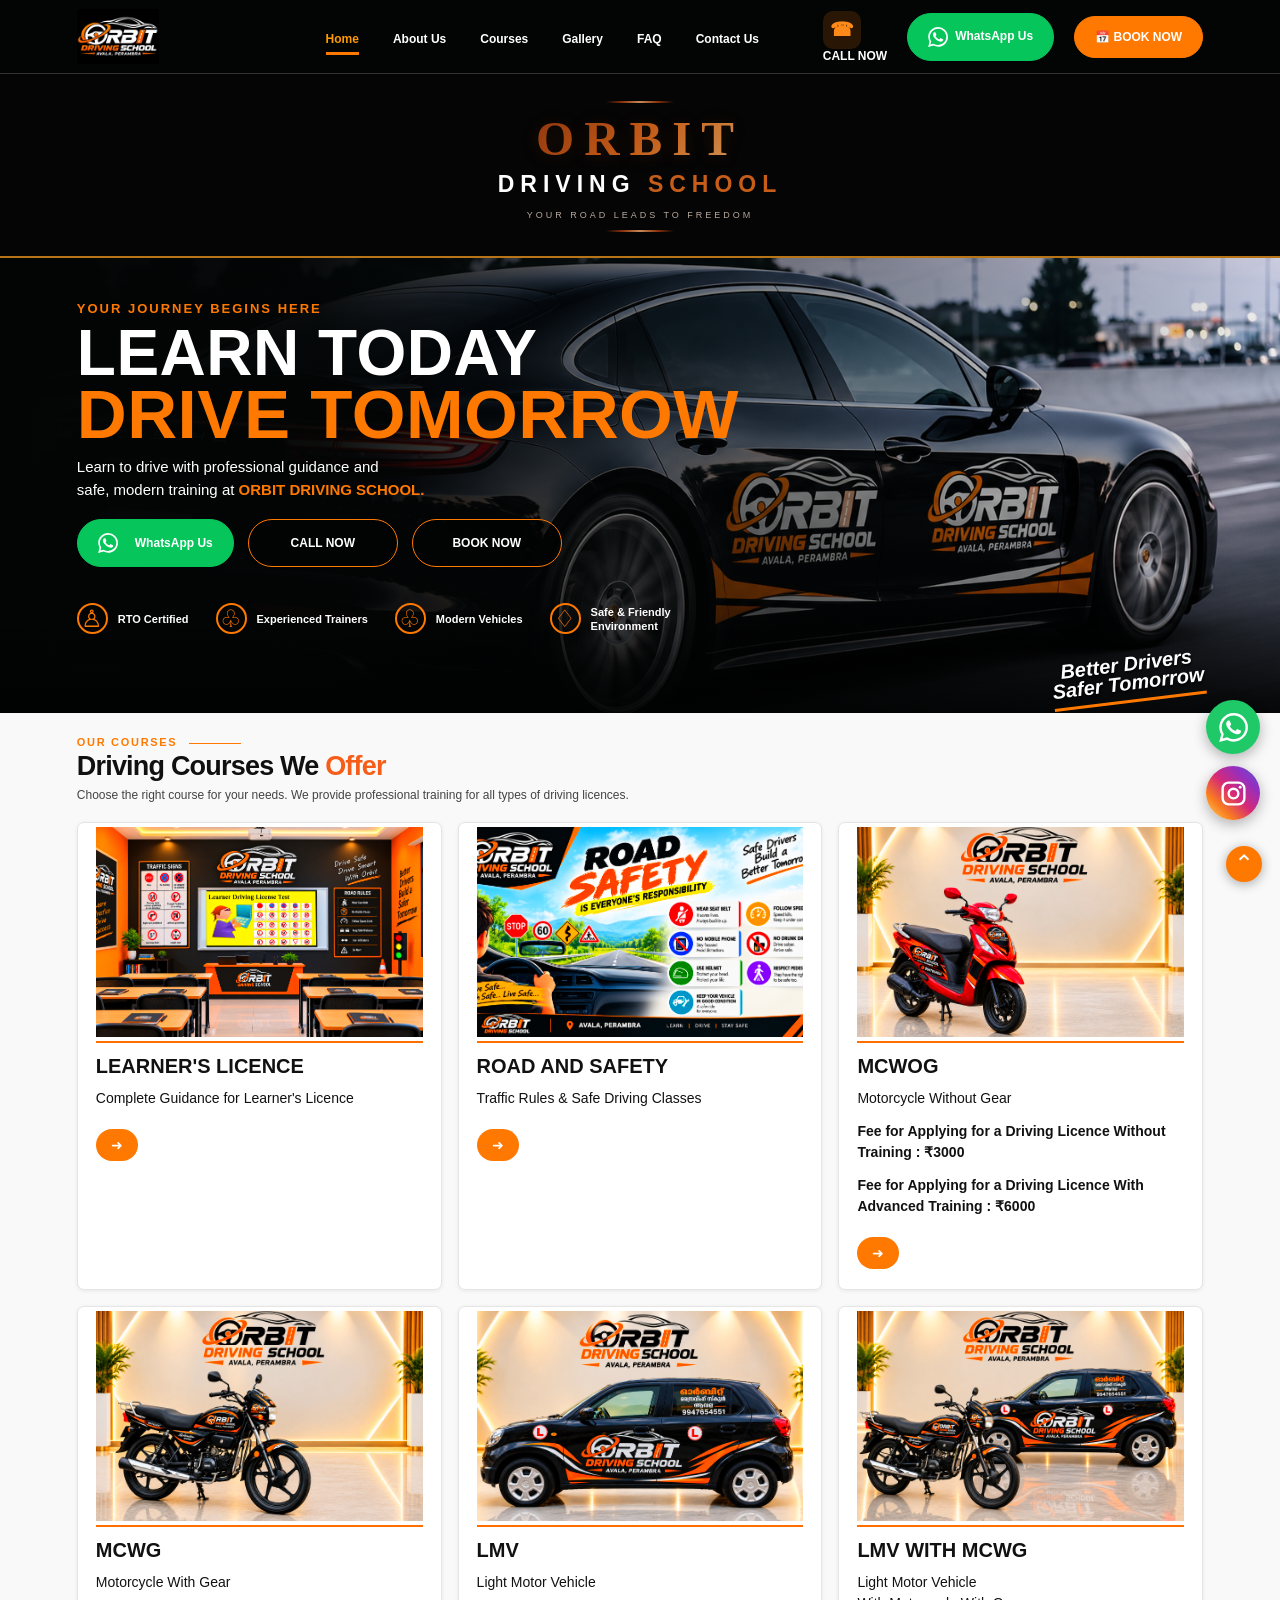
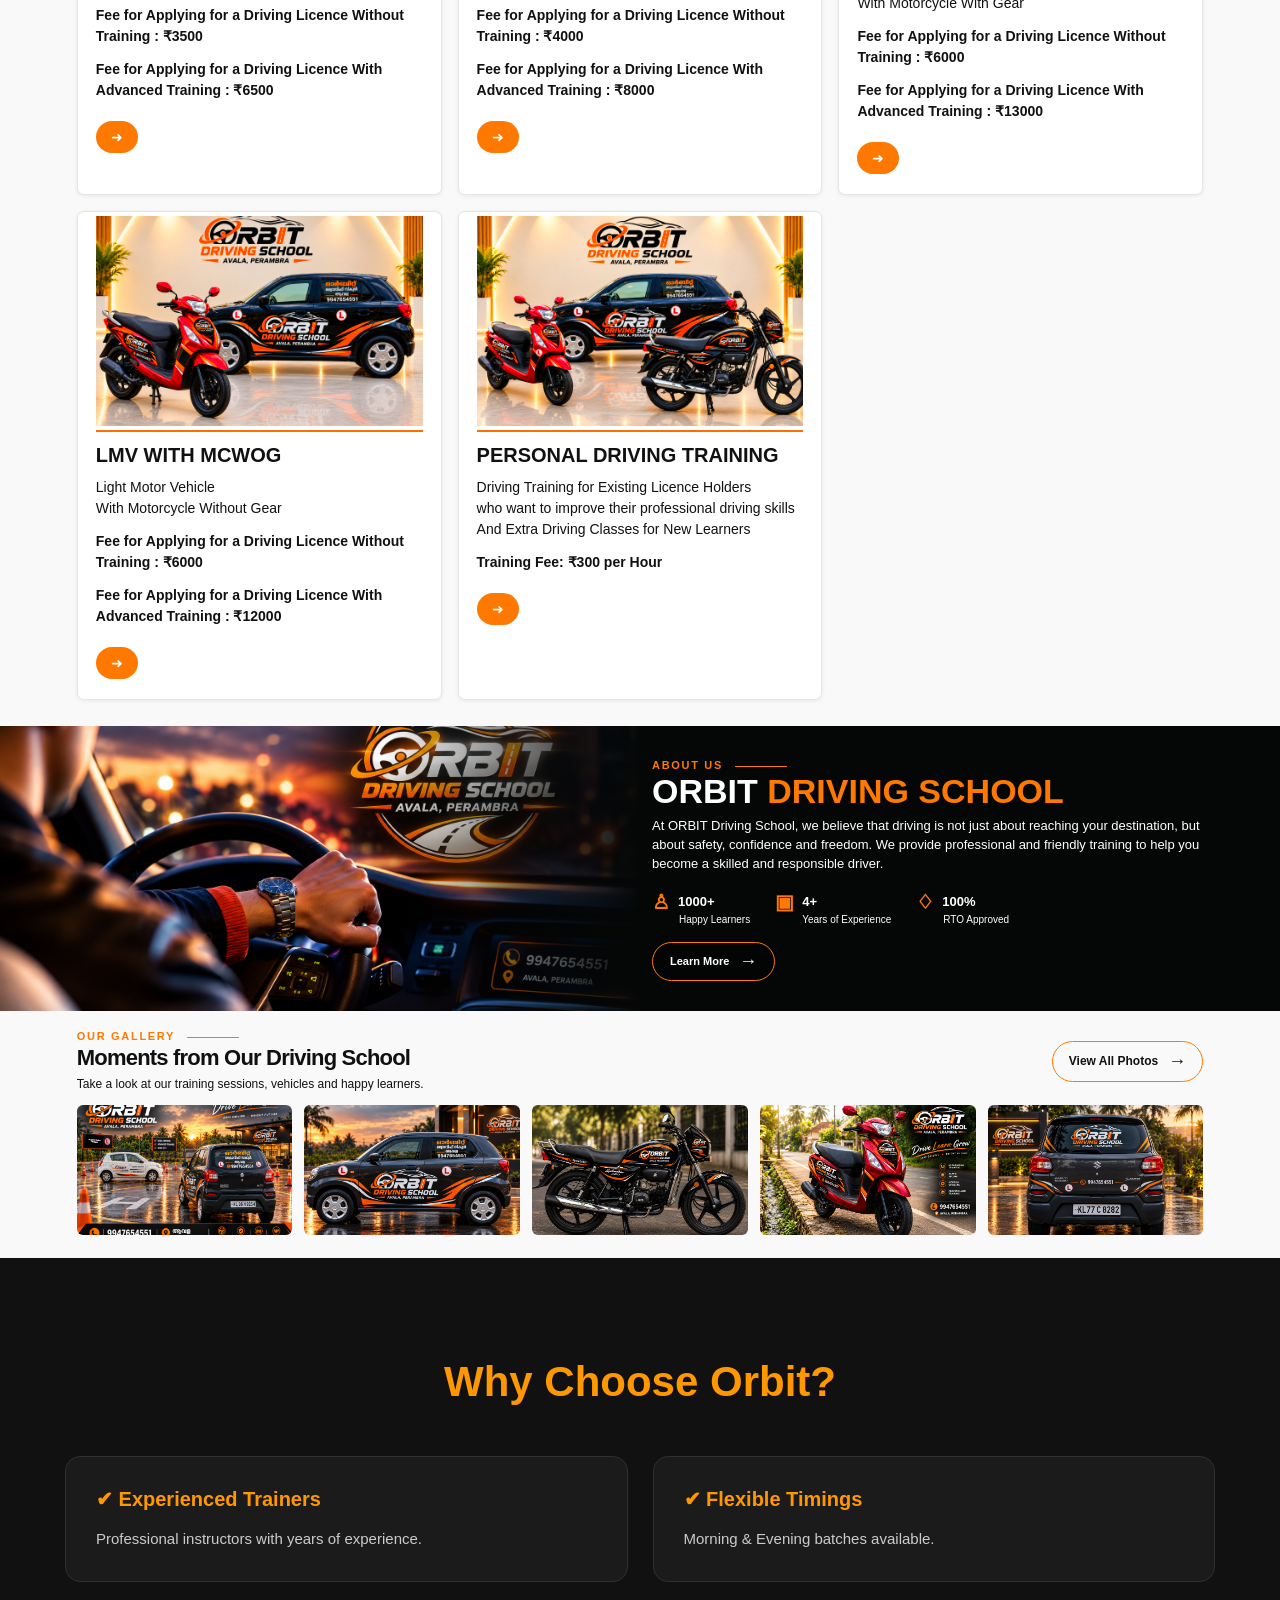
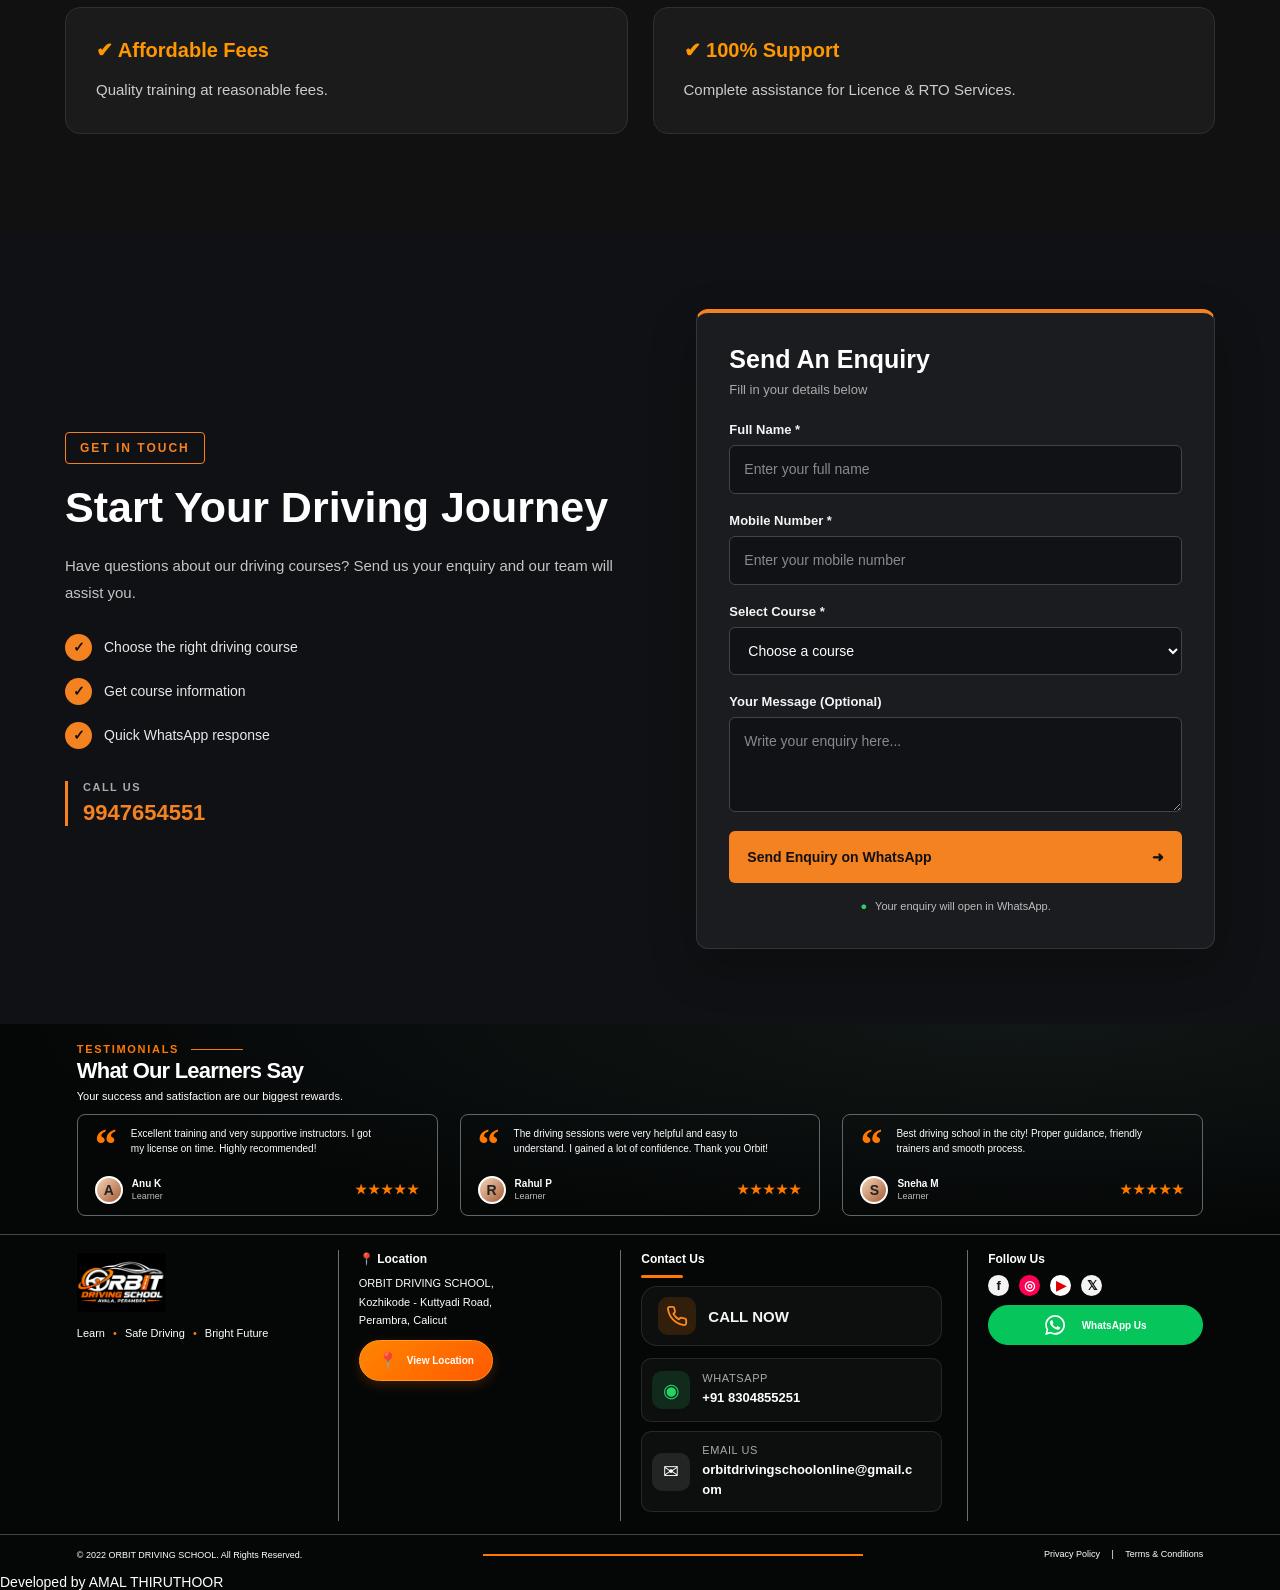
==== commit 1b169ef0: "Update index.html" ====
--- a/index.html
+++ b/index.html
@@ -558,10 +558,8 @@
     </div>
     <div class="footer-col social"><h3>Follow Us</h3><div class="social-icons"><a href="#" aria-label="Facebook">f</a><a href="#" aria-label="Instagram">◎</a><a href="#" aria-label="YouTube">▶</a><a href="#" aria-label="X">𝕏</a></div><a class="btn whatsapp footer-wa" href="https://wa.me/918304855251" target="_blank" rel="noopener"> <svg aria-hidden="true" viewBox="0 0 24 24" style="width:20px;height:20px;vertical-align:middle;margin-right:7px;fill:currentColor"><path d="M20.52 3.48A11.8 11.8 0 0 0 12.13 0C5.6 0 .28 5.3.28 11.83c0 2.08.55 4.11 1.59 5.9L.18 24l6.44-1.68a11.9 11.9 0 0 0 5.5 1.4h.01c6.53 0 11.85-5.31 11.85-11.84 0-3.16-1.23-6.13-3.46-8.4ZM12.13 21.7a9.85 9.85 0 0 1-5.02-1.37l-.36-.21-3.82 1 1.02-3.72-.24-.38a9.83 9.83 0 1 1 8.42 4.68Zm5.4-7.37c-.3-.15-1.77-.87-2.04-.97-.28-.1-.48-.15-.68.15-.2.3-.78.97-.96 1.17-.18.2-.35.22-.65.07-.3-.15-1.26-.46-2.4-1.47-.89-.79-1.49-1.77-1.67-2.07-.18-.3-.02-.46.13-.61.14-.13.3-.35.45-.52.15-.18.2-.3.3-.5.1-.2.05-.38-.02-.53-.08-.15-.68-1.63-.93-2.23-.24-.58-.49-.5-.68-.51h-.58c-.2 0-.53.08-.8.38-.28.3-1.06 1.02-1.06 2.48s1.08 2.87 1.23 3.07c.15.2 2.13 3.25 5.16 4.56.72.31 1.28.5 1.72.63.72.23 1.38.2 1.9.12.58-.09 1.77-.72 2.02-1.42.25-.7.25-1.3.18-1.42-.08-.13-.28-.2-.58-.35Z"/></svg>WhatsApp Us</a></div>
   </div>
-    <div class="developer-credit">
-        Developed by <span>AMAL THIRUTHOOR</span>
-    </div>
   <div class="copyright"><div class="container copyright-inner"><span>© 2022 ORBIT DRIVING SCHOOL. All Rights Reserved.</span><i></i><span><a href="#contact">Privacy Policy</a>　 |　 <a href="#contact">Terms &amp; Conditions</a></span></div></div>
+    <div class="developer-credit"> Developed by <span>AMAL THIRUTHOOR</span></div>
 </footer>
 <a class="back-top" href="#home" aria-label="Back to top">⌃</a>
 <script src="script.js"></script>
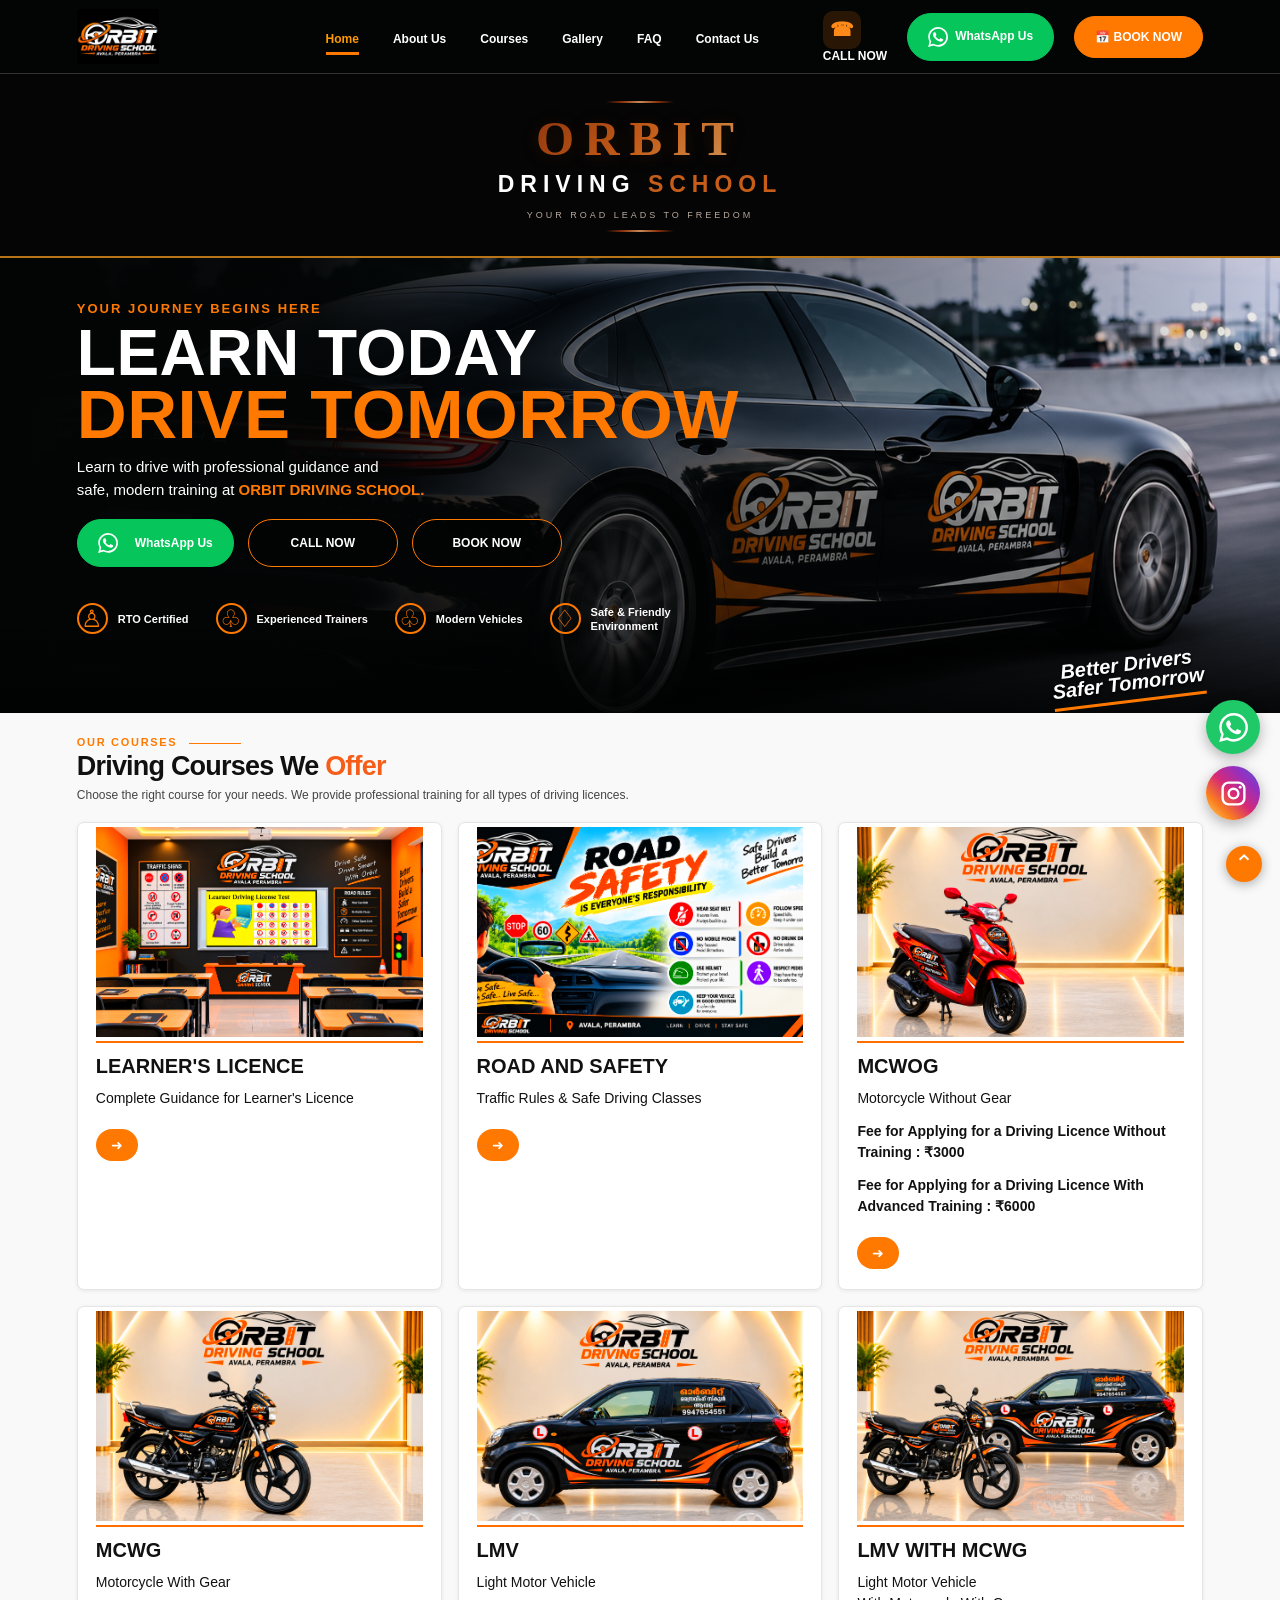
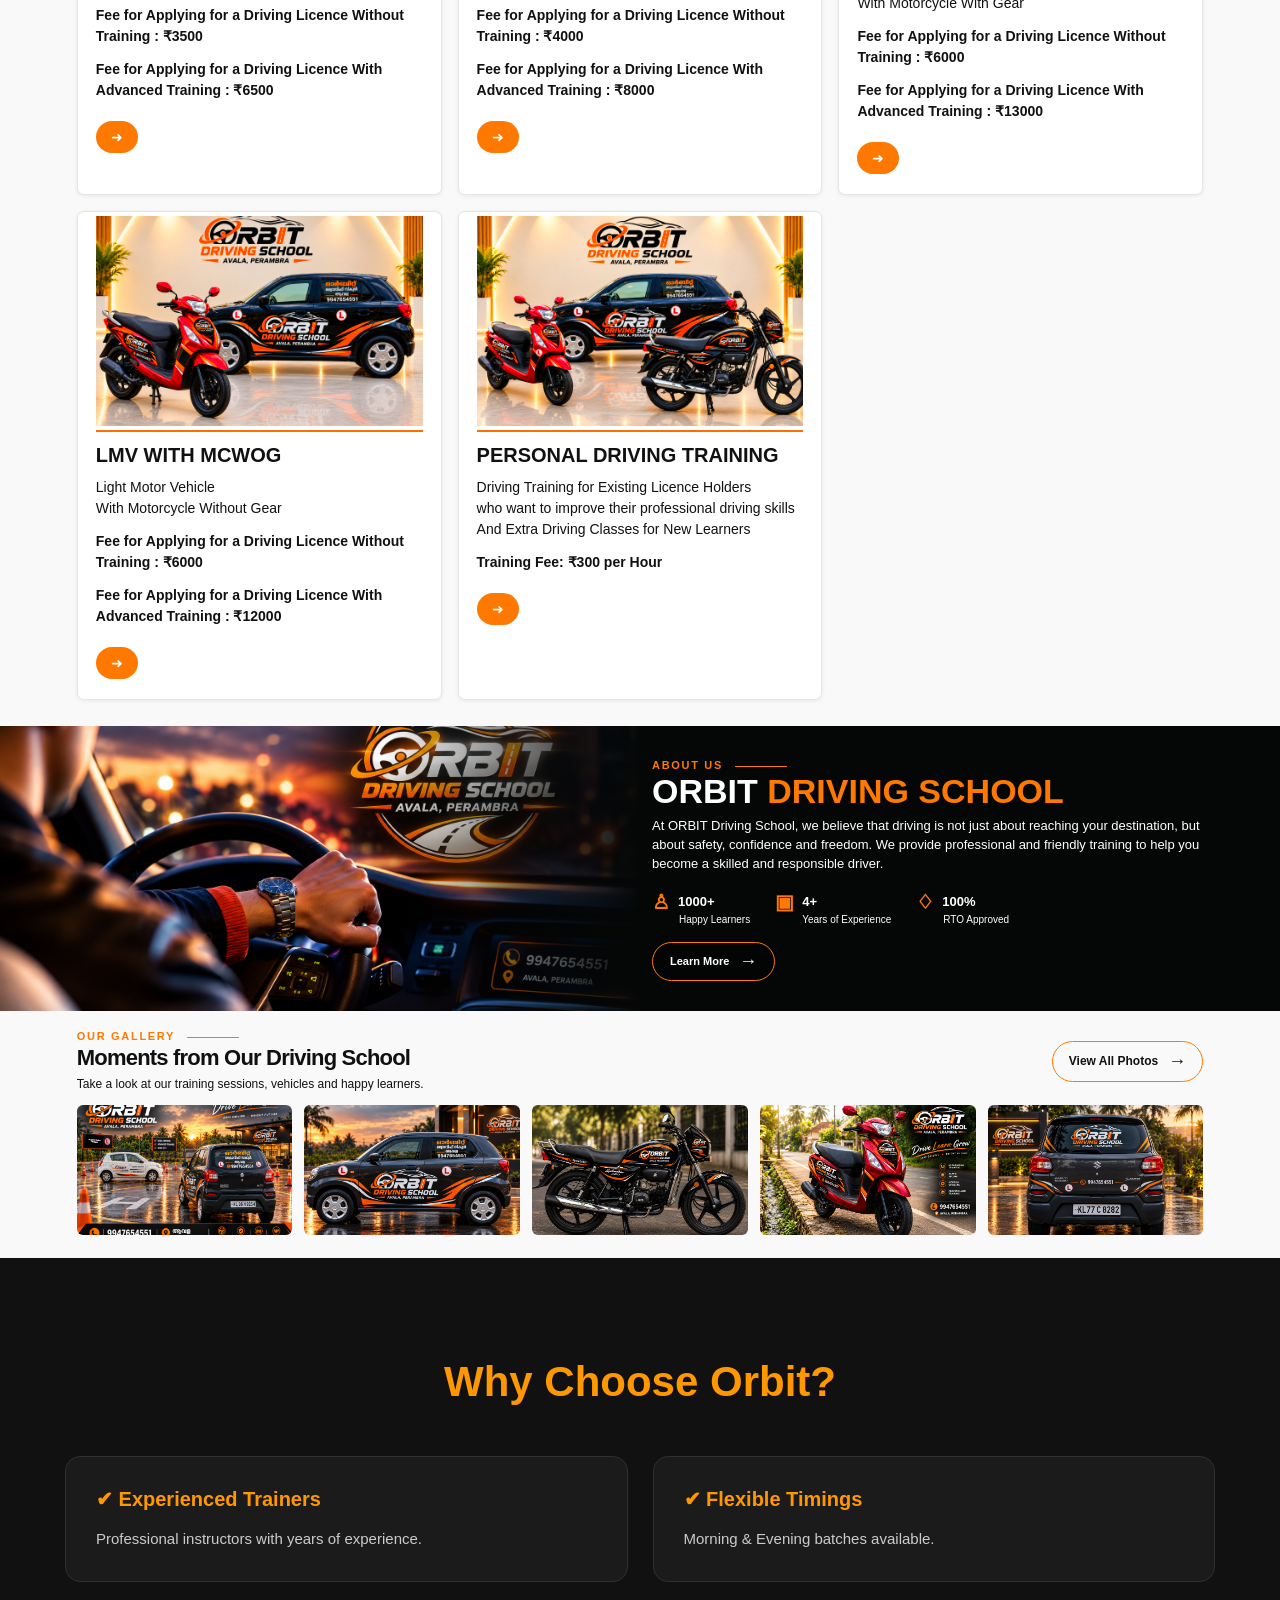
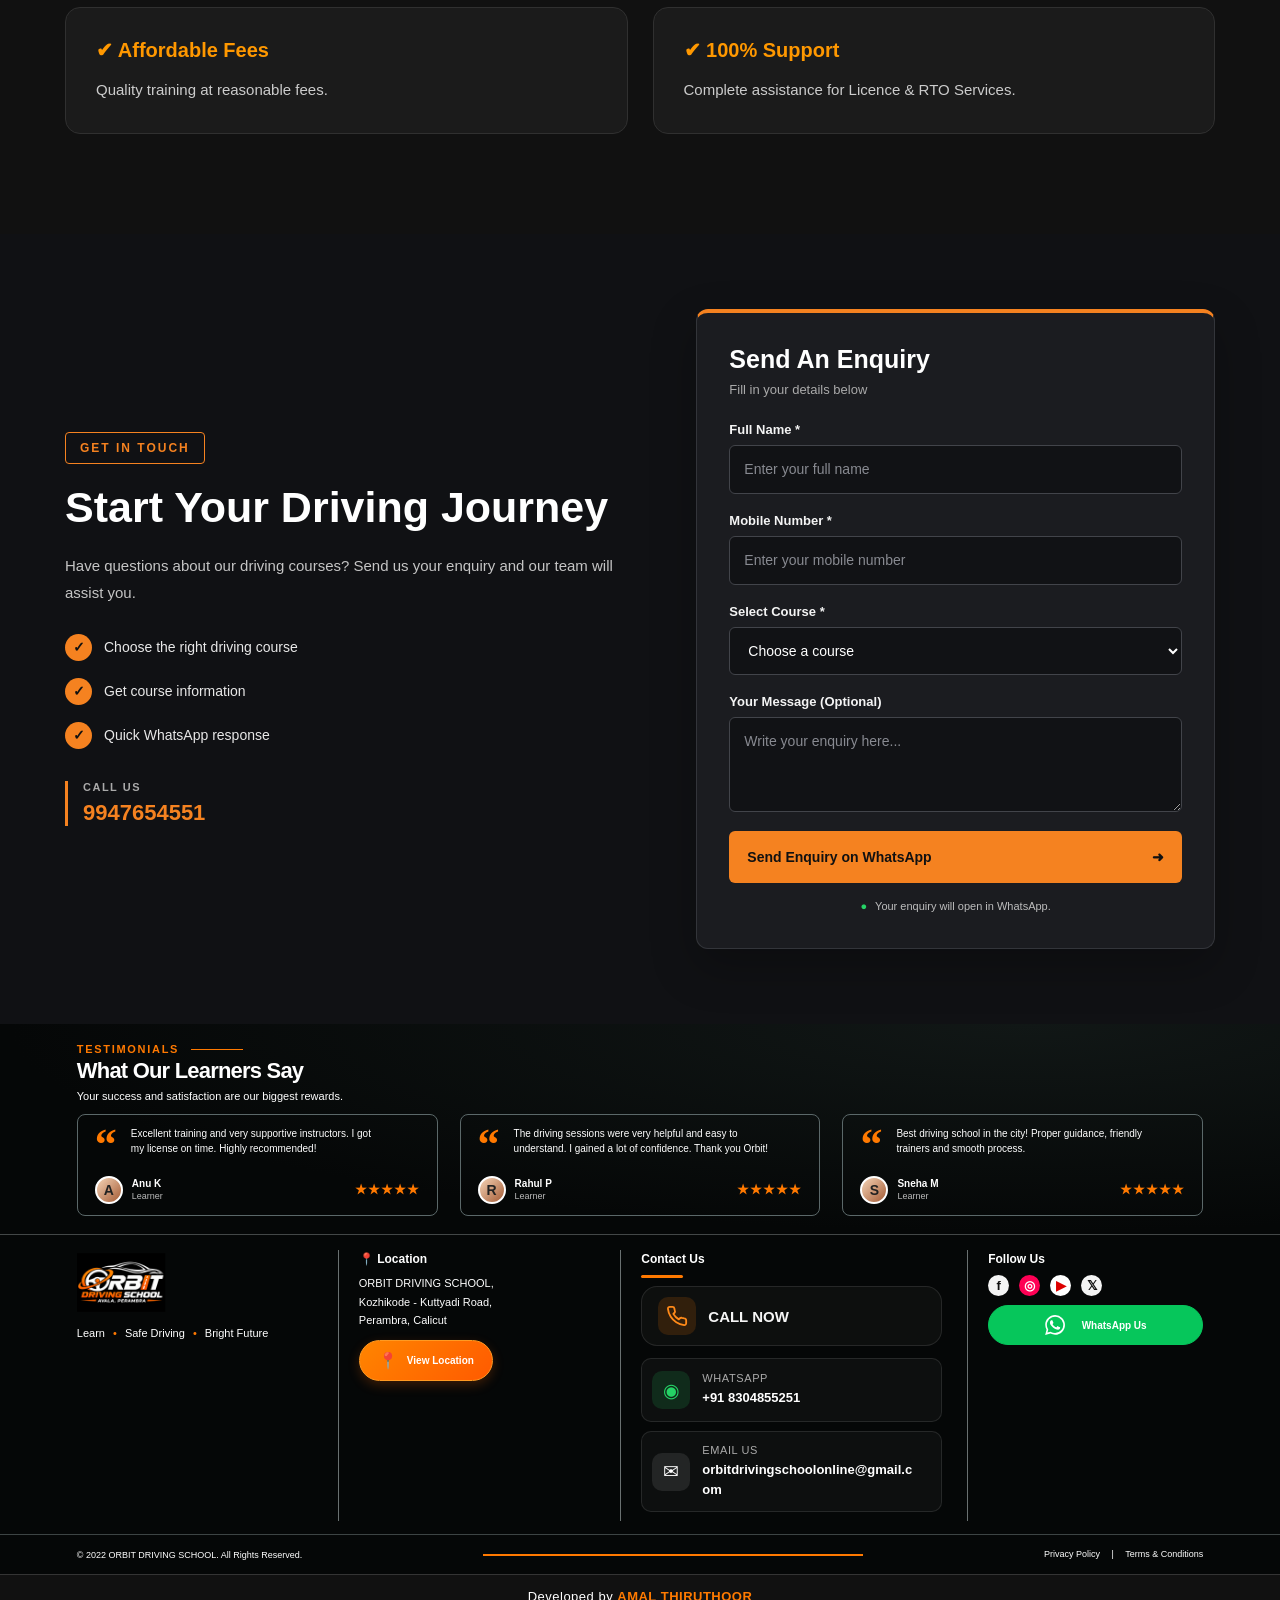
==== commit c0239860: "Update index.html" ====
--- a/index.html
+++ b/index.html
@@ -32,7 +32,9 @@
     <meta property="og:url" content="https://orbitdrivinglicence-commits.github.io/Orbit-Driving-School-/">
 
     <meta property="og:image" content="https://orbitdrivinglicence-commits.github.io/Orbit-Driving-School-/logo.png">
-
+    
+    <!-- Favicon -->
+    <link rel="icon" type="image/png" href="favicon.png">
 
 
     <link rel="preconnect" href="https://fonts.googleapis.com">
--- a/style.css
+++ b/style.css
@@ -1140,6 +1140,26 @@
     }
 }
 
-
-
-
+/* Developer Credit - Center Alignment */
+.developer-credit {
+    display: block;
+    width: 100%;
+    box-sizing: border-box;
+    text-align: center !important;
+    padding: 14px 10px;
+    margin: 0 auto;
+    font-size: 13px;
+    color: #ffffff;
+    background: #111111;
+    border-top: 1px solid rgba(255, 255, 255, 0.15);
+    letter-spacing: 0.5px;
+}
+
+.developer-credit span {
+    color: #ff7a00;
+    font-weight: 700;
+}
+
+
+
+
